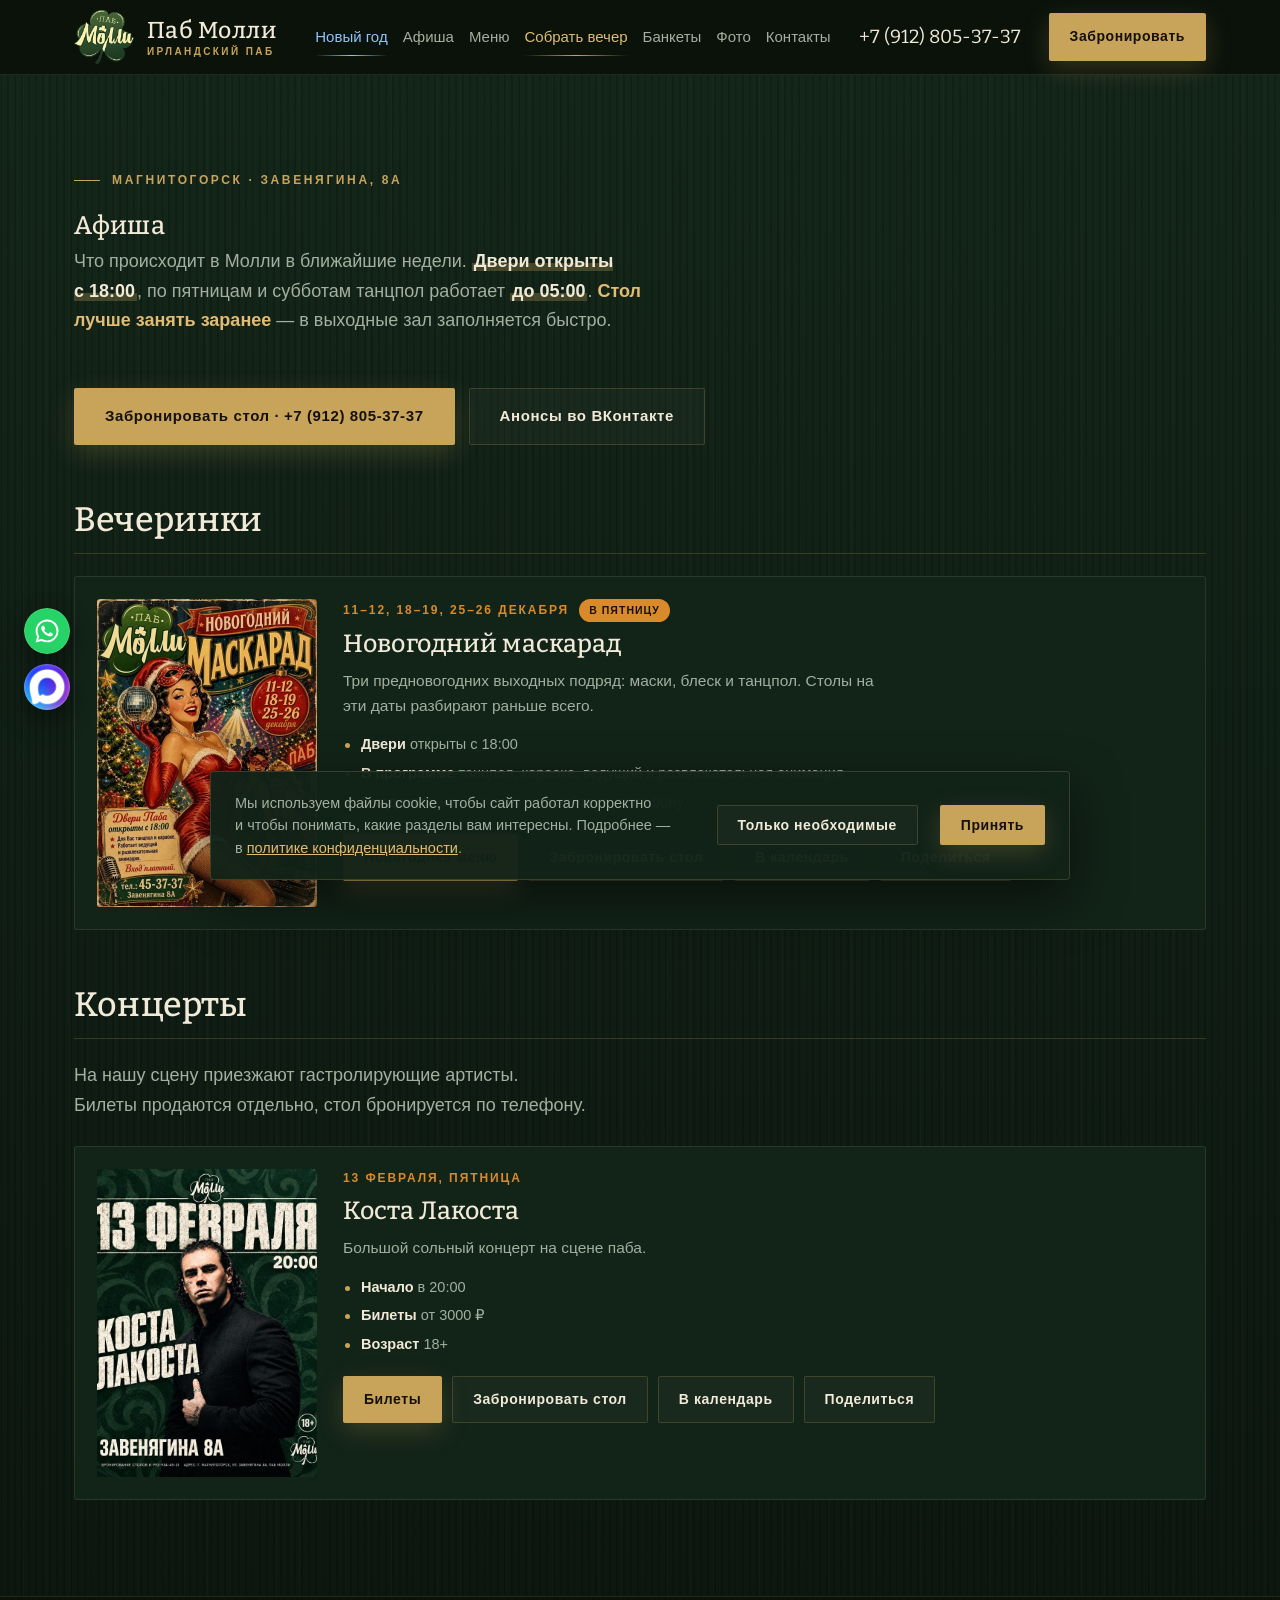
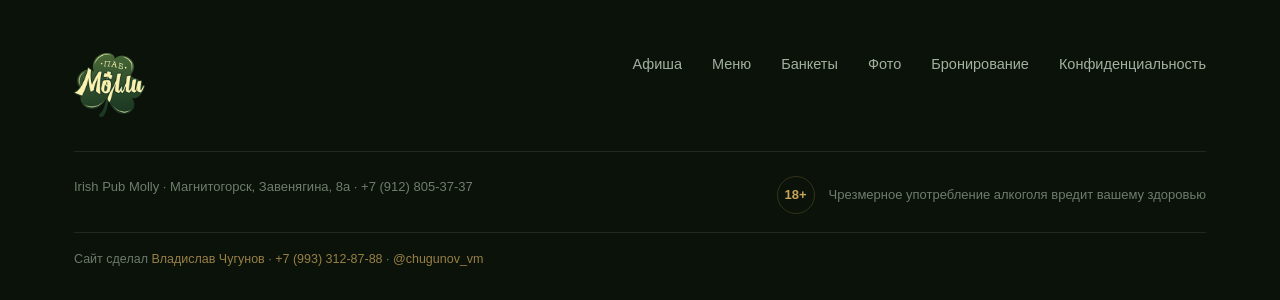
==== afisha.html @ 14c51157 "Афиша вечеринок до конца года Вадя прислал шесть афиш. Поставлены на страницу афиши и в блок на глав" ====
<!DOCTYPE html>
<html lang="ru">
<head>
<meta charset="UTF-8">
<meta name="viewport" content="width=device-width, initial-scale=1.0">
<title>Афиша — Irish Pub Molly, Магнитогорск</title>
<meta name="description" content="Афиша вечеринок и концертов в ирландском пабе «Молли» в Магнитогорске: живая музыка, караоке, танцпол до 05:00. Завенягина, 8а. Бронь: +7 (912) 805-37-37.">
<link rel="canonical" href="https://pub-molly.ru/afisha.html">
<meta name="theme-color" content="#0d1a12">
<link rel="icon" type="image/png" href="images/favicon.png">
<link rel="apple-touch-icon" href="images/icon-192.png">
<link rel="manifest" href="manifest.json">
<meta name="apple-mobile-web-app-capable" content="yes">
<meta name="apple-mobile-web-app-status-bar-style" content="black-translucent">
<meta name="apple-mobile-web-app-title" content="Паб Молли">
<meta property="og:type" content="website">
<meta property="og:site_name" content="Irish Pub Molly">
<meta property="og:title" content="Афиша паба «Молли» — вечеринки и концерты">
<meta property="og:description" content="Что будет в ближайшие выходные: живая музыка, караоке, танцпол до 05:00. Магнитогорск, Завенягина, 8а.">
<meta property="og:image" content="https://pub-molly.ru/images/og-image.jpg">
<script>document.documentElement.className+=' js';</script>
<link rel="stylesheet" href="style.css">
</head>
<body>

<header class="hdr">
  <div class="wrap">
    <a href="index.html" class="logo">
      <img src="images/logo.png" alt="Паб Молли — ирландский паб в Магнитогорске" width="600" height="541">
      <span class="logo-txt"><b>Паб Молли</b><span>Ирландский паб</span></span>
    </a>
    <nav class="nav" id="nav">
      <a href="novyi-god.html" class="nav-ng">Новый год</a>
      <a href="afisha.html">Афиша</a>
      <a href="index.html#menu">Меню</a>
      <a href="vecher.html" class="nav-hit">Собрать вечер</a>
      <a href="index.html#banquet">Банкеты</a>
      <a href="foto.html">Фото</a>
      <a href="index.html#contacts">Контакты</a>
    </nav>
    <a href="tel:+79128053737" class="hdr-phone">+7 (912) 805-37-37</a>
    <a href="index.html#book" class="btn btn-gold btn-sm"><span class="lbl-wide">Забронировать</span><span class="lbl-tight">Бронь</span></a>
    <button class="burger" id="burger" aria-label="Меню" aria-expanded="false"><i></i><i></i><i></i></button>
  </div>
</header>

<section class="sec wood">
  <div class="wrap">
    <div class="sec-head rv">
      <div class="eyebrow">Магнитогорск · Завенягина, 8а</div>
      <h1 data-type>Афиша</h1>
      <p class="lead">Что происходит в Молли в ближайшие недели. <span class="mark">Двери открыты с 18:00</span>, по пятницам и субботам танцпол работает <span class="mark">до 05:00</span>. <span class="mark-amber">Стол лучше занять заранее</span> — в выходные зал заполняется быстро.</p>
    </div>

    <div class="bill-foot rv" style="margin:0 0 46px">
      <a href="tel:+79128053737" class="btn btn-gold">Забронировать стол · +7 (912) 805-37-37</a>
      <a href="https://vk.com/molly174" target="_blank" rel="noopener" class="btn btn-ghost">Анонсы во ВКонтакте</a>
    </div>

    <!-- ================= ВЕЧЕРИНКИ ================= -->
    <h2 class="bill-title rv">Вечеринки</h2>
    <div class="bill-list" id="parties">
      <article class="bill-item" data-from="2026-11-06" data-until="2026-11-07">
        <a class="bill-pic" href="images/afisha-1.webp" target="_blank" rel="noopener">
          <img src="images/afisha-1.webp" loading="lazy" width="880" height="1232" alt="Афиша: Это по-русски! в пабе Молли, 6–7 ноября">
        </a>
        <div class="bill-body">
          <span class="bill-date"><b>6–7 ноября</b><span class="bill-soon" hidden></span></span>
          <h3>Это по-русски!</h3>
          <p class="bill-desc">Самовар, гармонь и песни, которые подхватывает весь зал. Вечер, после которого хочется обняться с соседним столом.</p>
          <ul class="bill-facts">
            <li><b>Двери</b> открыты с 18:00</li>
            <li><b>В программе</b> танцпол, караоке, ведущий и развлекательная анимация</li>
            <li><b>Вход</b> платный — сумму уточняйте по телефону</li>
          </ul>
          <a href="tel:+79128053737" class="btn btn-gold btn-sm">Забронировать стол</a>
        </div>
      </article>

      <article class="bill-item" data-from="2026-11-13" data-until="2026-11-14">
        <a class="bill-pic" href="images/afisha-2.webp" target="_blank" rel="noopener">
          <img src="images/afisha-2.webp" loading="lazy" width="880" height="1232" alt="Афиша: День милиции в пабе Молли, 13–14 ноября">
        </a>
        <div class="bill-body">
          <span class="bill-date"><b>13–14 ноября</b><span class="bill-soon" hidden></span></span>
          <h3>День милиции</h3>
          <p class="bill-desc">Профессиональный праздник отмечаем как положено: «Младший лейтенант» хором, танцпол до закрытия и форма приветствуется.</p>
          <ul class="bill-facts">
            <li><b>Двери</b> открыты с 18:00</li>
            <li><b>В программе</b> танцпол, караоке, ведущий и развлекательная анимация</li>
            <li><b>Вход</b> платный — сумму уточняйте по телефону</li>
          </ul>
          <a href="tel:+79128053737" class="btn btn-gold btn-sm">Забронировать стол</a>
        </div>
      </article>

      <article class="bill-item" data-from="2026-11-20" data-until="2026-11-21">
        <a class="bill-pic" href="images/afisha-3.webp" target="_blank" rel="noopener">
          <img src="images/afisha-3.webp" loading="lazy" width="880" height="1232" alt="Афиша: Ретро дискотека в пабе Молли, 20–21 ноября">
        </a>
        <div class="bill-body">
          <span class="bill-date"><b>20–21 ноября</b><span class="bill-soon" hidden></span></span>
          <h3>Ретро дискотека</h3>
          <p class="bill-desc">Девяностые возвращаются на два вечера: кассеты, тамагочи, лосины и те самые хиты, под которые не сидится.</p>
          <ul class="bill-facts">
            <li><b>Двери</b> открыты с 18:00</li>
            <li><b>В программе</b> хиты 90-х, танцпол, караоке, ведущий</li>
            <li><b>Вход</b> платный — сумму уточняйте по телефону</li>
          </ul>
          <a href="tel:+79128053737" class="btn btn-gold btn-sm">Забронировать стол</a>
        </div>
      </article>

      <article class="bill-item" data-from="2026-11-27" data-until="2026-11-27">
        <a class="bill-pic" href="images/afisha-4.webp" target="_blank" rel="noopener">
          <img src="images/afisha-4.webp" loading="lazy" width="880" height="1232" alt="Афиша: Пати в леопарде в пабе Молли, 27 ноября, пятница">
        </a>
        <div class="bill-body">
          <span class="bill-date"><b>27 ноября, пятница</b><span class="bill-soon" hidden></span></span>
          <h3>Пати в леопарде</h3>
          <p class="bill-desc">Живая музыка от группы «Рэдхэдбэнд» и дресс-код, который никто не отменял: чем больше леопарда, тем лучше.</p>
          <ul class="bill-facts">
            <li><b>Двери</b> открыты с 18:00</li>
            <li><b>На сцене</b> группа «Рэдхэдбэнд»</li>
            <li><b>В программе</b> живая музыка, танцпол, караоке</li>
            <li><b>Вход</b> платный — сумму уточняйте по телефону</li>
          </ul>
          <a href="tel:+79128053737" class="btn btn-gold btn-sm">Забронировать стол</a>
        </div>
      </article>

      <article class="bill-item" data-from="2026-12-04" data-until="2026-12-05">
        <a class="bill-pic" href="images/afisha-5.webp" target="_blank" rel="noopener">
          <img src="images/afisha-5.webp" loading="lazy" width="880" height="1232" alt="Афиша: День рождения Деда Мороза в пабе Молли, 4–5 декабря">
        </a>
        <div class="bill-body">
          <span class="bill-date"><b>4–5 декабря</b><span class="bill-soon" hidden></span></span>
          <h3>День рождения Деда Мороза</h3>
          <p class="bill-desc">Главный зимний именинник приходит с подарками и диско. Начинаем готовиться к Новому году заранее.</p>
          <ul class="bill-facts">
            <li><b>Двери</b> открыты с 18:00</li>
            <li><b>В программе</b> танцпол, караоке, ведущий и развлекательная анимация</li>
            <li><b>Вход</b> платный — сумму уточняйте по телефону</li>
          </ul>
          <a href="tel:+79128053737" class="btn btn-gold btn-sm">Забронировать стол</a>
        </div>
      </article>

      <article class="bill-item" data-from="2026-12-11" data-until="2026-12-26">
        <a class="bill-pic" href="images/afisha-6.webp" target="_blank" rel="noopener">
          <img src="images/afisha-6.webp" loading="lazy" width="880" height="1232" alt="Афиша: Новогодний маскарад в пабе Молли, 11–12, 18–19, 25–26 декабря">
        </a>
        <div class="bill-body">
          <span class="bill-date"><b>11–12, 18–19, 25–26 декабря</b><span class="bill-soon" hidden></span></span>
          <h3>Новогодний маскарад</h3>
          <p class="bill-desc">Три предновогодних выходных подряд: маски, блеск и танцпол. Столы на эти даты разбирают раньше всего.</p>
          <ul class="bill-facts">
            <li><b>Двери</b> открыты с 18:00</li>
            <li><b>В программе</b> танцпол, караоке, ведущий и развлекательная анимация</li>
            <li><b>Вход</b> платный — сумму уточняйте по телефону</li>
          </ul>
          <div class="bill-cta">
            <a href="novyi-god.html" class="btn btn-gold btn-sm">Новогоднее меню</a>
            <a href="tel:+79128053737" class="btn btn-ghost btn-sm">Забронировать стол</a>
          </div>
        </div>
      </article>
    </div>
    <p id="partiesEmpty" class="lead" hidden>Программа на ближайшие даты готовится — следите за анонсами.</p>

    <!-- ================= КОНЦЕРТЫ ================= -->
    <h2 class="bill-title rv">Концерты</h2>
    <p class="lead rv" style="margin-bottom:26px">На нашу сцену приезжают гастролирующие артисты. Билеты продаются отдельно, стол бронируется по телефону.</p>

    <div class="bill-list" id="concerts">








      <article class="bill-item" data-from="2026-11-09" data-until="2026-11-09">
        <a class="bill-pic" href="images/gig-4.jpg" target="_blank" rel="noopener">
          <img src="images/gig-4.jpg" loading="lazy" width="640" height="853" alt="Афиша концерта: «Папин Олимпос» в пабе Молли, 9 ноября">
        </a>
        <div class="bill-body">
          <span class="bill-date"><b>9 ноября, понедельник</b><span class="bill-soon" hidden></span></span>
          <h3>Папин Олимпос</h3>
          <p class="bill-desc">Концерт в рамках тура. Билеты — на Яндекс Афише, на площадке 16+.</p>
          <ul class="bill-facts">
            <li><b>Начало</b> в 19:00</li>
            <li><b>Билеты</b> на Яндекс Афише</li>
            <li><b>Возраст</b> 16+</li>
          </ul>
          <div class="bill-cta">
            <a class="btn btn-ghost btn-sm" href="https://afisha.yandex.ru/magnitogorsk/concert/papin-olimpos-tour" target="_blank" rel="noopener">Билеты</a>
          </div>
        </div>
      </article>

      <article class="bill-item" data-from="2026-11-14" data-until="2026-11-14">
        <a class="bill-pic" href="images/gig-5.jpg" target="_blank" rel="noopener">
          <img src="images/gig-5.jpg" loading="lazy" width="640" height="857" alt="Афиша концерта: «Мураками» в пабе Молли, 14 ноября">
        </a>
        <div class="bill-body">
          <span class="bill-date"><b>14 ноября, суббота</b><span class="bill-soon" hidden></span></span>
          <h3>Мураками</h3>
          <p class="bill-desc">Программа «Невеста хочет… в Москву» — новый альбом и лучшие песни группы.</p>
          <ul class="bill-facts">
            <li><b>Начало</b> в 19:00</li>
            <li><b>Билеты</b> от 1800 ₽</li>
            <li><b>Возраст</b> 18+</li>
          </ul>
          <div class="bill-cta">
            <a href="https://afisha.yandex.ru/magnitogorsk/concert/murakami-nevesta-khochet-12" target="_blank" rel="noopener" class="btn btn-gold btn-sm">Билеты</a>
            <a href="tel:+79128053737" class="btn btn-ghost btn-sm">Забронировать стол</a>
          </div>
        </div>
      </article>

      <article class="bill-item" data-from="2027-02-13" data-until="2027-02-13">
        <a class="bill-pic" href="images/gig-6.jpg" target="_blank" rel="noopener">
          <img src="images/gig-6.jpg" loading="lazy" width="640" height="826" alt="Афиша концерта: Коста Лакоста в пабе Молли, 13 февраля">
        </a>
        <div class="bill-body">
          <span class="bill-date"><b>13 февраля, пятница</b><span class="bill-soon" hidden></span></span>
          <h3>Коста Лакоста</h3>
          <p class="bill-desc">Большой сольный концерт на сцене паба.</p>
          <ul class="bill-facts">
            <li><b>Начало</b> в 20:00</li>
            <li><b>Билеты</b> от 3000 ₽</li>
            <li><b>Возраст</b> 18+</li>
          </ul>
          <div class="bill-cta">
            <a href="https://afisha.yandex.ru/magnitogorsk/concert/kosta-lakosta-tour" target="_blank" rel="noopener" class="btn btn-gold btn-sm">Билеты</a>
            <a href="tel:+79128053737" class="btn btn-ghost btn-sm">Забронировать стол</a>
          </div>
        </div>
      </article>

    </div>
    <p id="concertsEmpty" class="lead" hidden>Ближайшие концерты объявим — следите за анонсами.</p>


  </div>
</section>

<footer class="ftr">
  <div class="wrap">
    <div class="ftr-top">
      <a href="index.html" class="logo">
        <img src="images/logo.png" alt="Паб Молли" width="600" height="541">
      </a>
      <nav class="ftr-nav">
        <a href="afisha.html">Афиша</a>
        <a href="index.html#menu">Меню</a>
        <a href="index.html#banquet">Банкеты</a>
        <a href="foto.html">Фото</a>
        <a href="index.html#book">Бронирование</a>
        <a href="politika.html">Конфиденциальность</a>
      </nav>
    </div>
    <div class="ftr-bot">
      <div>Irish Pub Molly · Магнитогорск, Завенягина, 8а · <a href="tel:+79128053737">+7 (912) 805-37-37</a></div>
      <div style="display:flex;align-items:center;gap:14px">
        <span class="age">18+</span>
        <span>Чрезмерное употребление алкоголя вредит вашему здоровью</span>
      </div>
    </div>

      <div class="ftr-author">
        Сайт сделал <a href="https://vk.ru/chugunov_vm" target="_blank" rel="noopener">Владислав Чугунов</a> ·
        <a href="tel:+79933128788">+7 (993) 312-87-88</a> ·
        <a href="https://t.me/chugunov_vm" target="_blank" rel="noopener">@chugunov_vm</a>
      </div>
  </div>
</footer>

<!-- быстрая связь: кружки мессенджеров -->
<div class="mess" aria-label="Написать в мессенджер">
  <a class="mess-a mess-wa" href="https://wa.me/79512375768" target="_blank" rel="noopener"
     aria-label="Написать в WhatsApp" title="Написать в WhatsApp">
    <svg viewBox="0 0 48 48" width="46" height="46" aria-hidden="true" focusable="false">
      <circle cx="24" cy="24" r="24" fill="#25d366"/>
      <path fill="#fff" transform="translate(12 12)"
            d="M17.472 14.382c-.297-.149-1.758-.867-2.03-.967-.273-.099-.471-.148-.67.15-.197.297-.767.966-.94 1.164-.173.199-.347.223-.644.075-.297-.15-1.255-.463-2.39-1.475-.883-.788-1.48-1.761-1.653-2.059-.173-.297-.018-.458.13-.606.134-.133.298-.347.446-.52.149-.174.198-.298.298-.497.099-.198.05-.371-.025-.52-.075-.149-.669-1.612-.916-2.207-.242-.579-.487-.5-.669-.51a12.8 12.8 0 0 0-.57-.01c-.198 0-.52.074-.792.372-.272.297-1.04 1.016-1.04 2.479 0 1.462 1.065 2.875 1.213 3.074.149.198 2.096 3.2 5.077 4.487.709.306 1.262.489 1.694.625.712.227 1.36.195 1.871.118.571-.085 1.758-.719 2.006-1.413.248-.694.248-1.289.173-1.413-.074-.124-.272-.198-.57-.347m-5.421 7.403h-.004a9.87 9.87 0 0 1-5.031-1.378l-.361-.214-3.741.982.998-3.648-.235-.374a9.86 9.86 0 0 1-1.51-5.26c.001-5.45 4.436-9.884 9.888-9.884 2.64 0 5.122 1.03 6.988 2.898a9.825 9.825 0 0 1 2.893 6.994c-.003 5.45-4.437 9.884-9.885 9.884m8.413-18.297A11.815 11.815 0 0 0 12.05 0C5.495 0 .16 5.335.157 11.892c0 2.096.547 4.142 1.588 5.945L.057 24l6.305-1.654a11.882 11.882 0 0 0 5.683 1.448h.005c6.554 0 11.89-5.335 11.893-11.893a11.821 11.821 0 0 0-3.48-8.413"/>
    </svg>
  </a>
  <a class="mess-a mess-max" href="https://max.ru/u/f9LHodD0cOLgR62AVIn61KujoXjF2AZY_bRdFugIIzn5IYOP0ItpA5j-_cw" target="_blank" rel="noopener"
     aria-label="Написать в MAX" title="Написать в MAX">
    <img src="images/max.png" alt="" width="46" height="46">
  </a>
</div>


<script>
(function(){
  /* мобильное меню */
  var burger=document.getElementById('burger'), nav=document.getElementById('nav');
  burger.addEventListener('click',function(){
    var open=nav.classList.toggle('on');
    burger.classList.toggle('on',open);
    burger.setAttribute('aria-expanded',open?'true':'false');
  });

  /* появление блоков */
  var items=document.querySelectorAll('.rv');
  function showAll(){for(var i=0;i<items.length;i++){items[i].classList.add('in')}}
  if('IntersectionObserver' in window){
    var io=new IntersectionObserver(function(es){
      es.forEach(function(e){if(e.isIntersecting){e.target.classList.add('in');io.unobserve(e.target)}});
    },{threshold:.08,rootMargin:'0px 0px -40px 0px'});
    [].forEach.call(items,function(el){io.observe(el)});
    setTimeout(function(){if(!document.querySelector('.rv.in'))showAll()},2200);
  }else{showAll()}

  /* прошедшее убираем, ближайшее подписываем «сегодня» и «завтра» */
    /* Дату считаем по Магнитогорску (UTC+5), а не по часам гостя: иначе
     у человека из другого пояса событие пропадало бы из афиши на день
     раньше или висело лишний день. */
  function времяПаба(){ var d=new Date(); return new Date(d.getTime()+(d.getTimezoneOffset()+300)*60000); }
  var today=времяПаба(); today.setHours(0,0,0,0);
  var DAYS=['в воскресенье','в понедельник','во вторник','в среду','в четверг','в пятницу','в субботу'];

  function parse(d){var p=d.split('-');return new Date(+p[0],+p[1]-1,+p[2])}

  function clean(listId, emptyId){
    var box=document.getElementById(listId);
    if(!box)return;
    var left=0;
    [].forEach.call(box.querySelectorAll('.bill-item'),function(el){
      var until=el.getAttribute('data-until');
      if(until && parse(until)<today){ el.remove(); return; }
      left++;
      var from=el.getAttribute('data-from')||until;
      if(!from)return;
      var days=Math.round((parse(from)-today)/86400000);
      var mark=el.querySelector('.bill-soon');
      if(!mark)return;
      if(days<=0)      mark.textContent='сегодня';
      else if(days===1)mark.textContent='завтра';
      else if(days<7)  mark.textContent=DAYS[parse(from).getDay()];
      else return;
      mark.hidden=false;
    });
    if(!left){
      box.hidden=true;
      var msg=document.getElementById(emptyId);
      if(msg)msg.hidden=false;
    }
  }
  clean('parties','partiesEmpty');
  clean('concerts','concertsEmpty');
})();
</script>
<script src="event-extras.js" defer></script>
<script src="anons.js" defer></script>
<script src="cookie.js" defer></script>
<script src="type.js" defer></script>
<script src="install.js" defer></script>
</body>
</html>
---- style.css ----
/* ================= ШРИФТ =================
   Bitter — брусковая антиква с кириллицей, лицензия SIL OFL (fonts/OFL.txt).
   Лежит рядом с сайтом: без обращений к сторонним серверам,
   значит не зависит ни от блокировок, ни от чужого аптайма. */
@font-face{
  font-family:'Bitter';
  font-style:normal;
  font-weight:100 900;
  font-display:swap;
  src:url('fonts/bitter-cyrillic.woff2') format('woff2');
  unicode-range:U+0301, U+0400-045F, U+0490-0491, U+04B0-04B1, U+2116;
}
@font-face{
  font-family:'Bitter';
  font-style:normal;
  font-weight:100 900;
  font-display:swap;
  src:url('fonts/bitter-latin.woff2') format('woff2');
  unicode-range:U+0000-00FF, U+0131, U+0152-0153, U+02BB-02BC, U+02C6, U+02DA, U+02DC, U+0304, U+0308, U+0329, U+2000-206F, U+20AC, U+2122, U+2191, U+2193, U+2212, U+2215, U+FEFF, U+FFFD;
}

:root{
  --ink:#0a1209;
  --bg:#0d1a12;
  --bg-2:#122318;
  --panel:#16281c;
  --line:rgba(200,164,90,.22);
  --line-soft:rgba(242,234,216,.10);
  --cream:#f2ead8;
  --muted:#a3b09f;
  --brass:#c8a45a;
  --brass-bright:#e0bc74;
  --amber:#d98b2b;
  --shadow:0 18px 50px rgba(0,0,0,.45);
  --serif:'Bitter',Georgia,"Times New Roman",serif;
  --sans:-apple-system,BlinkMacSystemFont,"Segoe UI",Arial,sans-serif;
  --wrap:1180px;
}
*{box-sizing:border-box;margin:0;padding:0}
html{scroll-behavior:smooth;scroll-padding-top:96px}
body{
  background:var(--bg);color:var(--cream);font-family:var(--sans);
  font-size:17px;line-height:1.65;-webkit-font-smoothing:antialiased;overflow-x:hidden;
}
img{max-width:100%;display:block}
a{color:inherit;text-decoration:none}
.wrap{width:100%;max-width:var(--wrap);margin:0 auto;padding:0 24px}

/* ---------- типографика ---------- */
h1,h2,h3,.serif{font-family:var(--serif);font-weight:500;letter-spacing:.005em}
h2{font-size:clamp(30px,4.4vw,50px);line-height:1.12}
h3{font-size:22px;line-height:1.25}
.eyebrow{
  font-family:var(--sans);font-size:12px;letter-spacing:.22em;text-transform:uppercase;
  color:var(--brass);font-weight:600;margin-bottom:14px;display:flex;align-items:center;gap:12px;
}
.eyebrow::before{content:"";width:26px;height:1px;background:var(--brass);flex:none}
.lead{color:var(--muted);font-size:18px;max-width:62ch}
.sec{padding:96px 0;position:relative}
.sec-head{margin-bottom:52px;max-width:760px}
.sec-head h2{margin-bottom:18px}

/* ---------- фактура дерева ---------- */
.wood{
  background-color:#0f1c13;
  background-image:
    repeating-linear-gradient(90deg,rgba(0,0,0,.16) 0 2px,transparent 2px 7px),
    repeating-linear-gradient(90deg,rgba(200,164,90,.030) 0 1px,transparent 1px 23px),
    linear-gradient(180deg,#14261a,#0c1710);
}

/* ---------- шапка ---------- */
.hdr{
  position:sticky;top:0;z-index:70;background:rgba(10,18,9,.82);
  backdrop-filter:blur(14px);-webkit-backdrop-filter:blur(14px);
  border-bottom:1px solid var(--line-soft);transition:background .3s;
}
.hdr .wrap{display:flex;align-items:center;gap:28px;height:74px}
.logo{display:flex;align-items:center;gap:13px;flex:none}
.logo img{height:54px;width:auto;display:block}
.ftr .logo img{height:64px}
/* подпись рядом с эмблемой — только на широких экранах:
   на телефоне её вытесняют кнопка брони и бургер */
.logo-txt{display:block;line-height:1.15}
.logo-txt b{
  display:block;font-family:var(--serif);font-weight:500;font-size:23px;
  color:var(--cream);letter-spacing:.02em;
}
.logo-txt span{
  display:block;font-size:10px;letter-spacing:.24em;text-transform:uppercase;
  color:var(--brass);font-weight:600;margin-top:3px;
}
.nav{display:flex;gap:20px;margin-left:auto;font-size:15px}
.nav a{color:var(--muted);position:relative;padding:4px 0;transition:color .2s}
.nav a::after{content:"";position:absolute;left:0;right:100%;bottom:0;height:1px;background:var(--brass);transition:right .25s}
.nav a:hover{color:var(--cream)}
.nav a:hover::after{right:0}
.hdr-phone{font-family:var(--serif);font-size:19px;white-space:nowrap;transition:color .2s}
.hdr-phone:hover{color:var(--brass-bright)}
.burger{display:none;flex:none;margin-left:auto;width:44px;height:44px;background:none;border:1px solid var(--line);border-radius:10px;cursor:pointer;position:relative}
.burger i{position:absolute;left:12px;right:12px;height:1.5px;background:var(--cream);transition:.28s}
.burger i:nth-child(1){top:15px}
.burger i:nth-child(2){top:21px}
.burger i:nth-child(3){top:27px}
.burger.on i:nth-child(1){transform:translateY(6px) rotate(45deg)}
.burger.on i:nth-child(2){opacity:0}
.burger.on i:nth-child(3){transform:translateY(-6px) rotate(-45deg)}

/* ---------- кнопки ---------- */
.btn{
  display:inline-flex;align-items:center;justify-content:center;gap:9px;
  padding:15px 30px;border-radius:2px;font-size:15px;font-weight:600;
  letter-spacing:.04em;cursor:pointer;border:1px solid transparent;
  transition:transform .18s,box-shadow .25s,background .25s,color .25s;white-space:nowrap;
}
.btn-gold{background:var(--brass);color:#14100a;box-shadow:0 8px 26px rgba(200,164,90,.22)}
.btn-gold:hover{background:var(--brass-bright);transform:translateY(-2px);box-shadow:0 14px 34px rgba(200,164,90,.34)}
.btn-ghost{border-color:var(--line);color:var(--cream);background:rgba(242,234,216,.03)}
.btn-ghost:hover{border-color:var(--brass);color:var(--brass-bright);transform:translateY(-2px)}
.btn-sm{padding:11px 20px;font-size:14px}

/* ---------- герой ---------- */
/* 74px — высота липкой шапки; полосы заведений над ней больше нет */
.hero{position:relative;min-height:calc(100vh - 74px);display:flex;align-items:center;overflow:hidden;padding:80px 0}
.hero-bg{
  position:absolute;inset:0;z-index:0;
  background:#0c1710 url("images/albums/interer/01.webp") center/cover no-repeat;
}
/* затемнение: фото живое и пёстрое, без него текст не читается */
.hero-bg::before{
  content:"";position:absolute;inset:0;
  background:
    linear-gradient(100deg,rgba(6,12,7,.94) 0%,rgba(6,12,7,.82) 38%,rgba(6,12,7,.42) 68%,rgba(6,12,7,.55) 100%);
}
.hero-bg::after{
  content:"";position:absolute;inset:0;
  background:radial-gradient(130% 95% at 45% 45%,transparent 25%,rgba(4,8,4,.8) 100%);
}
.hero .wrap{position:relative;z-index:2}
.hero-in{max-width:800px}
.hero h1{font-size:clamp(42px,7.6vw,86px);line-height:1.03;margin:18px 0 22px}
.hero h1 em{font-style:italic;color:var(--brass-bright)}
.hero p{font-size:clamp(17px,2vw,21px);color:var(--muted);max-width:56ch;margin-bottom:34px}
.hero-cta{display:flex;gap:14px;flex-wrap:wrap;margin-bottom:52px}
.chips{display:flex;gap:10px;flex-wrap:wrap}
.chip{
  border:1px solid var(--line);border-radius:999px;padding:8px 17px;font-size:13.5px;
  color:var(--cream);background:rgba(10,18,9,.4);display:flex;align-items:center;gap:8px;
}
.chip::before{content:"";width:5px;height:5px;border-radius:50%;background:var(--brass);flex:none}
.scroll-hint{
  position:absolute;left:50%;bottom:26px;transform:translateX(-50%);z-index:2;
  font-size:11px;letter-spacing:.24em;text-transform:uppercase;color:#6f7d6c;
  display:flex;flex-direction:column;align-items:center;gap:9px;
}
.scroll-hint span{width:1px;height:36px;background:linear-gradient(var(--brass),transparent);animation:drop 2.1s infinite}
@keyframes drop{0%{opacity:0;transform:scaleY(.2)}45%{opacity:1}100%{opacity:0;transform:scaleY(1)}}

/* ---------- программа ---------- */
.prog{display:grid;grid-template-columns:repeat(3,1fr);gap:22px}
.card{
  background:var(--panel);border:1px solid var(--line-soft);border-radius:3px;padding:34px 30px;
  position:relative;overflow:hidden;transition:transform .3s,border-color .3s;
}
.card::before{content:"";position:absolute;left:0;top:0;bottom:0;width:2px;background:var(--brass);transform:scaleY(0);transform-origin:top;transition:transform .35s}
.card:hover{transform:translateY(-5px);border-color:var(--line)}
.card:hover::before{transform:scaleY(1)}
.card .when{font-size:11.5px;letter-spacing:.18em;text-transform:uppercase;color:var(--amber);font-weight:700;margin-bottom:13px}
.card h3{margin-bottom:12px}
.card p{color:var(--muted);font-size:15.5px}

/* ---------- афиша ---------- */
.bill-head{margin:56px 0 26px}
.bill-head h3{margin-bottom:8px}
.bill-head p{color:var(--muted);font-size:15.5px;max-width:62ch}
.afisha{display:grid;grid-template-columns:repeat(4,1fr);gap:20px}
.ev{
  background:var(--bg-2);border:1px solid var(--line-soft);border-radius:3px;overflow:hidden;
  transition:transform .3s,border-color .3s;
}
.ev:hover{transform:translateY(-5px);border-color:var(--line)}
.ev-pic{aspect-ratio:1060/1484;overflow:hidden;background:#0e1a12}
.ev-pic img{width:100%;height:100%;object-fit:cover;display:block;transition:transform .5s}
.ev:hover .ev-pic img{transform:scale(1.03)}
.ev-txt{padding:16px 18px 20px}
.ev-date{
  display:block;font-size:11.5px;letter-spacing:.16em;text-transform:uppercase;
  color:var(--amber);font-weight:700;margin-bottom:8px;
}
.ev-txt h4{font-family:var(--serif);font-size:19px;font-weight:500;line-height:1.2;margin-bottom:6px}
.ev-txt p{font-size:14px;color:var(--muted)}
.bill-foot{
  margin-top:32px;display:flex;align-items:center;gap:14px;flex-wrap:wrap;
}
.bill-foot p{color:var(--muted);font-size:15.5px;margin-right:auto;max-width:52ch}
@media(max-width:1024px){.afisha{grid-template-columns:repeat(3,1fr)}}
@media(max-width:760px){
  .afisha{grid-template-columns:repeat(2,1fr);gap:14px}
  .ev-txt{padding:13px 14px 16px}
  .ev-txt h4{font-size:16.5px}
  .bill-foot .btn{width:100%}
}

/* ---------- о пабе ---------- */
.about{display:grid;grid-template-columns:1.05fr .95fr;gap:64px;align-items:center}
.about p+p{margin-top:17px}
.about p{color:var(--muted)}
.facts{display:grid;grid-template-columns:1fr 1fr;gap:1px;background:var(--line-soft);margin-top:36px;border:1px solid var(--line-soft)}
.fact{background:var(--bg-2);padding:24px 22px}
.fact b{display:block;font-family:var(--serif);font-size:34px;color:var(--brass-bright);line-height:1;margin-bottom:8px}
.fact span{font-size:13.5px;color:var(--muted)}

/* ---------- фотографии ---------- */
.shot{
  position:relative;border:1px solid var(--line-soft);border-radius:3px;overflow:hidden;
  background:linear-gradient(150deg,#1a2e20,#0e1a12);
}
.shot img{width:100%;height:100%;object-fit:cover;display:block;transition:transform .6s ease}
.shot-wide{aspect-ratio:3/2}
.shot-sq{aspect-ratio:1}
.gal .shot:hover img{transform:scale(1.04)}

/* ---------- слоты под фото ---------- */
.ph{
  position:relative;border:1px solid var(--line-soft);border-radius:3px;overflow:hidden;
  background:
    repeating-linear-gradient(45deg,rgba(200,164,90,.045) 0 12px,transparent 12px 24px),
    linear-gradient(150deg,#1a2e20,#0e1a12);
  display:flex;align-items:center;justify-content:center;
}
.ph::after{
  content:attr(data-label);position:absolute;bottom:14px;left:16px;
  font-size:11px;letter-spacing:.16em;text-transform:uppercase;color:rgba(163,176,159,.55);
}
.ph-tall{aspect-ratio:4/5}
.ph-wide{aspect-ratio:16/10}
.ph-sq{aspect-ratio:1}
.ph i{
  width:52px;height:52px;border:1px solid var(--line);border-radius:50%;
  display:flex;align-items:center;justify-content:center;color:var(--brass);font-style:normal;font-size:22px;
}

/* ---------- меню ---------- */
.menu-nav{display:flex;gap:8px;flex-wrap:wrap;margin-bottom:44px}
.menu-nav button{
  border:1px solid var(--line);background:rgba(200,164,90,.06);color:var(--cream);
  padding:9px 17px;border-radius:999px;font-size:14px;font-family:inherit;cursor:pointer;
  transition:background .22s,color .22s,border-color .22s;
}
.menu-nav button:hover{border-color:var(--brass);color:var(--brass-bright)}
.menu-nav button.on{background:var(--brass);border-color:var(--brass);color:#14100a;font-weight:600}
.mgroup{margin-bottom:44px}
.mgroup:last-of-type{margin-bottom:0}
.mgroup>h3{
  font-family:var(--sans);font-size:12.5px;letter-spacing:.22em;text-transform:uppercase;
  color:var(--brass);font-weight:700;margin-bottom:6px;padding-bottom:14px;border-bottom:1px solid var(--line);
}
.mlist{list-style:none;display:grid;grid-template-columns:1fr 1fr;gap:0 52px}
.mi{padding:15px 0;border-bottom:1px solid var(--line-soft)}
.mi-top{display:flex;align-items:baseline;gap:10px}
/* название сжимается и переносится, цена никогда не уезжает за поле */
.mi-name{font-family:var(--serif);font-size:18.5px;color:var(--cream);flex:0 1 auto;min-width:0}
.mi-dots{flex:1;border-bottom:1px dotted rgba(200,164,90,.4);transform:translateY(-5px);min-width:14px}
.mi-price{
  font-size:16px;color:var(--brass-bright);font-weight:600;white-space:nowrap;flex:none;
  font-variant-numeric:tabular-nums;
}
.mi-desc{font-size:14.5px;color:var(--muted);margin-top:6px;line-height:1.5;max-width:54ch}
.menu-foot{
  margin-top:34px;padding-top:20px;border-top:1px solid var(--line-soft);
  display:flex;align-items:center;gap:24px;flex-wrap:wrap;
}
.menu-foot p{font-size:14px;color:#7d8a7a;max-width:52ch}
.menu-foot .btn{margin-left:auto}
.age-gate{
  display:flex;align-items:center;gap:18px;margin:40px 0 34px;padding:20px 24px;
  border:1px solid var(--line);border-radius:3px;background:rgba(200,164,90,.05);
}
.age-gate p{font-size:14px;color:var(--muted);line-height:1.55;max-width:62ch}
.age-gate .age{width:44px;height:44px;font-size:14px}
@media(max-width:860px){
  .mlist{grid-template-columns:1fr;gap:0}
  .mi-name{font-size:17px}
}

.menu-grid{display:grid;grid-template-columns:repeat(3,1fr);gap:20px}
.mcard{
  background:var(--bg-2);border:1px solid var(--line-soft);border-radius:3px;padding:30px 28px;
  transition:border-color .3s,transform .3s;
}
.mcard:hover{border-color:var(--line);transform:translateY(-4px)}
.mcard .num{font-family:var(--serif);font-size:13px;color:var(--brass);letter-spacing:.2em;margin-bottom:16px}
.mcard h3{margin-bottom:10px;font-size:20px}
.mcard p{color:var(--muted);font-size:15px}
.menu-note{
  margin-top:34px;padding:26px 30px;background:var(--panel);border-left:2px solid var(--brass);
  display:flex;align-items:center;gap:26px;flex-wrap:wrap;border-radius:0 3px 3px 0;
}
.menu-note p{color:var(--muted);font-size:15.5px;max-width:56ch}
.menu-note .btn{margin-left:auto}

/* ---------- банкеты ---------- */
.banq{display:grid;grid-template-columns:.95fr 1.05fr;gap:60px;align-items:center}
.blist{list-style:none;margin-top:30px}
.blist li{padding:15px 0 15px 34px;border-bottom:1px solid var(--line-soft);position:relative;color:var(--muted);font-size:16px}
.blist li::before{
  content:"";position:absolute;left:4px;top:22px;width:10px;height:10px;
  border-left:1.5px solid var(--brass);border-bottom:1.5px solid var(--brass);transform:rotate(-45deg);
}
.blist li b{color:var(--cream);font-weight:600}

/* ---------- банкеты: цена и бонусы ---------- */
.banq-price{
  margin-top:30px;padding:24px 28px;border:1px solid var(--line);border-radius:3px;
  background:linear-gradient(140deg,rgba(200,164,90,.10),rgba(200,164,90,.03));
}
.banq-price>div{display:flex;align-items:baseline;gap:12px;flex-wrap:wrap}
.banq-price .from{font-size:12px;letter-spacing:.18em;text-transform:uppercase;color:var(--brass);font-weight:600}
.banq-price b{font-family:var(--serif);font-size:40px;color:var(--brass-bright);line-height:1}
.banq-price .per{color:var(--muted);font-size:15px}
.banq-price p{margin-top:10px;font-size:15px;color:var(--muted)}
.banq-price p b{font-family:var(--sans);font-size:15px;color:var(--cream);font-weight:600}
.banq-perks{margin-top:28px;padding:22px 26px;border-left:2px solid var(--brass);background:var(--panel);border-radius:0 3px 3px 0}
.banq-perks .ttl{display:block;font-size:11.5px;letter-spacing:.2em;text-transform:uppercase;color:var(--brass);font-weight:700;margin-bottom:14px}
.banq-perks ul{list-style:none;display:grid;gap:9px}
.banq-perks li{font-size:15px;color:var(--muted);padding-left:20px;position:relative}
.banq-perks li::before{content:"";position:absolute;left:0;top:9px;width:6px;height:6px;border-radius:50%;background:var(--brass)}
.banq-perks li b{color:var(--brass-bright);font-weight:600}

/* ---------- акции ---------- */
.promo{display:grid;grid-template-columns:repeat(2,1fr);gap:22px}
.pcard{
  background:linear-gradient(150deg,var(--panel),var(--bg-2));border:1px solid var(--line);
  border-radius:3px;padding:36px 32px;position:relative;overflow:hidden;
}
.pcard::after{
  content:"";position:absolute;right:-52px;top:-52px;width:150px;height:150px;border-radius:50%;
  background:radial-gradient(circle,rgba(217,139,43,.16),transparent 70%);
}
.pcard h3{margin-bottom:12px;color:var(--brass-bright)}
.pcard p{color:var(--muted);font-size:15.5px;position:relative;z-index:1}
.promo-note{margin-top:22px;font-size:13.5px;color:#7d8a7a}

/* ---------- фотоотчёты ---------- */
.gal{display:grid;grid-template-columns:repeat(4,1fr);gap:14px}
.gal>*:first-child{grid-column:span 2;grid-row:span 2;aspect-ratio:auto}

/* ---------- бронь ---------- */
.book{
  background:var(--panel);border:1px solid var(--line);border-radius:3px;
  padding:56px 48px;display:grid;grid-template-columns:1.1fr .9fr;gap:52px;align-items:center;
}
.book h2{margin-bottom:16px}
.book p{color:var(--muted);margin-bottom:28px}
.book-ways{display:flex;flex-direction:column;gap:14px}
.way{display:flex;align-items:center;gap:16px;padding:18px 22px;background:var(--bg);border:1px solid var(--line-soft);border-radius:3px;transition:border-color .25s,transform .25s}
.way:hover{border-color:var(--brass);transform:translateX(4px)}
.way .ic{width:42px;height:42px;border-radius:50%;border:1px solid var(--line);display:flex;align-items:center;justify-content:center;color:var(--brass);flex:none;font-size:19px}
.way b{display:block;font-size:16px;font-weight:600}
.way span{font-size:13.5px;color:var(--muted)}
/* Текстовой половине карточки разрешаем ужиматься: без min-width:0
   она держит ширину самого длинного слова («Онлайн-бронирование»)
   и распирает карточку шире экрана. Само слово при нехватке места
   переносится — лучше перенос, чем горизонтальная прокрутка. */
.way>span:not(.ic){min-width:0}
.way b,.way span{overflow-wrap:break-word}
.way b{white-space:normal}

/* ---------- контакты ---------- */
.cont{display:grid;grid-template-columns:.85fr 1.15fr;gap:52px;align-items:start}
.cinfo dl{display:grid;gap:26px}
.cinfo dt{font-size:11.5px;letter-spacing:.2em;text-transform:uppercase;color:var(--brass);margin-bottom:7px}
.cinfo dd{font-size:17px}
.cinfo dd a:hover{color:var(--brass-bright)}
.hours{font-size:15.5px;color:var(--muted)}
.hours div{display:flex;justify-content:space-between;gap:20px;padding:7px 0;border-bottom:1px solid var(--line-soft);max-width:320px}
.hours div b{color:var(--cream);font-weight:600}
.socials{display:flex;gap:12px;margin-top:8px}
.socials a{
  width:46px;height:46px;border:1px solid var(--line);border-radius:50%;
  display:flex;align-items:center;justify-content:center;color:var(--brass);
  transition:background .25s,color .25s,transform .25s;font-size:15px;font-weight:700;
}
.socials a:hover{background:var(--brass);color:#14100a;transform:translateY(-3px)}
.map{border:1px solid var(--line-soft);border-radius:3px;overflow:hidden;height:440px;filter:grayscale(.35) contrast(1.05)}
.map iframe{width:100%;height:100%;border:0;display:block}

/* ---------- подвал ---------- */
.ftr{background:var(--ink);border-top:1px solid var(--line-soft);padding:56px 0 30px;font-size:14.5px}
.ftr-top{display:flex;justify-content:space-between;gap:40px;flex-wrap:wrap;padding-bottom:34px;border-bottom:1px solid var(--line-soft)}
.ftr-nav{display:flex;gap:30px;flex-wrap:wrap;color:var(--muted)}
.ftr-nav a:hover{color:var(--brass-bright)}
.ftr-bot{display:flex;justify-content:space-between;gap:20px;flex-wrap:wrap;padding-top:24px;color:#6f7d6c;font-size:13px}
.age{border:1px solid var(--line);border-radius:50%;width:38px;height:38px;display:flex;align-items:center;justify-content:center;font-size:13px;font-weight:700;color:var(--brass);flex:none}

@media(max-width:760px){
  /* в маленьких квадратах галереи текста немного, но и места мало */
}

/* ---------- ассистент ---------- */
.asst{position:fixed;right:22px;bottom:22px;z-index:90;display:flex;flex-direction:column;align-items:flex-end;gap:12px;transition:transform .35s ease}
.asst-btn{
  width:62px;height:62px;border-radius:50%;border:1px solid var(--line);cursor:pointer;
  background:linear-gradient(150deg,#1c3222,#101d14);color:var(--brass-bright);
  box-shadow:0 12px 34px rgba(0,0,0,.5);font-size:24px;flex:none;
  display:flex;align-items:center;justify-content:center;transition:transform .25s,border-color .25s;
}
.asst-btn:hover{transform:scale(1.06);border-color:var(--brass)}
.asst-btn .dot{position:absolute;top:4px;right:4px;width:11px;height:11px;border-radius:50%;background:var(--amber);border:2px solid var(--bg)}
.asst-btn{position:relative}
.asst-btn.hide{display:none}

/* приветственное облачко */
.asst-teaser{
  max-width:300px;background:var(--cream);color:#1b2419;border-radius:14px;padding:16px 38px 16px 16px;
  box-shadow:0 16px 40px rgba(0,0,0,.45);display:none;gap:12px;position:relative;
  animation:pop .45s ease both;
}
.asst-teaser.on{display:flex}
@keyframes pop{from{opacity:0;transform:translateY(10px) scale(.96)}to{opacity:1;transform:none}}
.asst-teaser .ava{width:48px;height:48px;border-radius:50%;flex:none;background:linear-gradient(150deg,#1c3222,#101d14);color:var(--brass-bright);display:flex;align-items:center;justify-content:center;font-family:var(--serif);font-size:19px}
.asst-teaser b{display:block;font-size:15px;margin-bottom:3px;font-family:var(--serif);font-weight:500}
.asst-teaser p{font-size:13.5px;line-height:1.45;color:#3c4a38}
.asst-teaser .x{position:absolute;top:8px;right:10px;border:0;background:none;font-size:17px;color:#8b978a;cursor:pointer;line-height:1;padding:4px}
.asst-teaser .x:hover{color:#1b2419}

/* панель диалога */
.asst-panel{
  width:min(370px,calc(100vw - 32px));height:min(540px,calc(100vh - 120px));
  background:var(--bg-2);border:1px solid var(--line);border-radius:14px;overflow:hidden;
  box-shadow:0 24px 60px rgba(0,0,0,.6);display:none;flex-direction:column;
  animation:pop .3s ease both;
}
.asst-panel.on{display:flex}
.asst-head{display:flex;align-items:center;gap:12px;padding:16px 18px;background:var(--panel);border-bottom:1px solid var(--line-soft);flex:none}
.asst-head .ava{width:46px;height:46px;border-radius:50%;flex:none;border:1px solid var(--line);color:var(--brass-bright);display:flex;align-items:center;justify-content:center;font-family:var(--serif);font-size:18px}
.asst-head b{display:block;font-family:var(--serif);font-weight:500;font-size:17px}
.asst-head span{font-size:12px;color:var(--muted);display:flex;align-items:center;gap:6px}
.asst-head span::before{content:"";width:6px;height:6px;border-radius:50%;background:#5fbf6a}
.asst-head .x{margin-left:auto;background:none;border:0;color:var(--muted);font-size:20px;cursor:pointer;padding:6px;line-height:1}
.asst-head .x:hover{color:var(--cream)}
.asst-body{flex:1;overflow-y:auto;padding:18px;display:flex;flex-direction:column;gap:12px;scrollbar-width:thin}
.asst-body::-webkit-scrollbar{width:6px}
.asst-body::-webkit-scrollbar-thumb{background:rgba(200,164,90,.25);border-radius:3px}
.msg{max-width:86%;padding:12px 15px;border-radius:14px;font-size:14.5px;line-height:1.5;animation:pop .3s ease both}
.msg-bot{background:var(--panel);border:1px solid var(--line-soft);border-bottom-left-radius:4px;align-self:flex-start;color:var(--cream)}
.msg-user{background:var(--brass);color:#14100a;border-bottom-right-radius:4px;align-self:flex-end;font-weight:600}
.msg b{color:var(--brass-bright);font-weight:600}
.msg a{color:var(--brass-bright);text-decoration:underline}
.msg .rows{margin-top:8px;display:flex;flex-direction:column;gap:5px;font-size:13.5px;color:var(--muted)}
.msg .rows i{font-style:normal;color:var(--cream)}
.typing{display:flex;gap:4px;align-items:center;padding:14px 16px}
.typing i{width:6px;height:6px;border-radius:50%;background:var(--muted);animation:blink 1.2s infinite}
.typing i:nth-child(2){animation-delay:.2s}
.typing i:nth-child(3){animation-delay:.4s}
@keyframes blink{0%,60%,100%{opacity:.25}30%{opacity:1}}
.asst-foot{flex:none;padding:12px 14px;border-top:1px solid var(--line-soft);background:var(--panel)}
.asst-chips{display:flex;gap:7px;flex-wrap:wrap}
.asst-chips button{
  border:1px solid var(--line);background:rgba(200,164,90,.07);color:var(--cream);
  padding:8px 13px;border-radius:999px;font-size:13px;cursor:pointer;font-family:inherit;
  transition:background .2s,border-color .2s;
}
.asst-chips button:hover{background:var(--brass);color:#14100a;border-color:var(--brass)}
.asst-chips button.call{background:var(--brass);color:#14100a;font-weight:600}
@media(max-width:760px){
  .asst{right:14px;bottom:14px}
  .asst-btn{width:56px;height:56px;font-size:22px}
  .asst-panel{height:min(72vh,520px)}
  .asst-teaser{max-width:calc(100vw - 40px)}
}

/* ---------- появление при скролле ----------
   Прячем блоки только если JS жив: без него страница
   должна остаться читаемой, а не пустой. */

/* ---------- адаптив ---------- */
@media(max-width:960px){
  .prog,.menu-grid{grid-template-columns:1fr 1fr}
  /* minmax(0,1fr), а не просто 1fr: «1fr» разрешает колонке раздуться
     до самого длинного неразрывного куска внутри. На телефоне из-за
     этого карточки брони уезжали за край экрана. */
  .about,.banq,.book,.cont{grid-template-columns:minmax(0,1fr);gap:40px}
  .gal{grid-template-columns:repeat(2,1fr)}
  .gal>*:first-child{grid-column:span 2;grid-row:auto;aspect-ratio:16/10}
  .book{padding:40px 28px}
}
/* шапка ужимается ступенями: сначала уходит телефон,
   потом всё меню прячется в бургер */
@media(max-width:1240px){
  .hdr-phone{display:none}
  .nav{gap:20px}
  .hdr .wrap{gap:20px}
}
@media(max-width:900px){
  /* меню крепим к самой шапке, а не к фиксированной высоте:
     шапка липкая и при прокрутке поднимается наверх */
  .nav{
    position:absolute;top:100%;left:0;right:0;background:rgba(10,18,9,.98);backdrop-filter:blur(16px);
    flex-direction:column;gap:0;padding:12px 24px 26px;margin:0;
    border-bottom:1px solid var(--line-soft);display:none;
  }
  .nav.on{display:flex}
  .nav a{padding:15px 0;border-bottom:1px solid var(--line-soft);font-size:16.5px}
  .nav a::after{display:none}
  .hdr-phone{display:none}
  .burger{display:block}
  .hdr .wrap{gap:14px}
}
@media(max-width:760px){
  body{font-size:16px}
  .sec{padding:70px 0}
  /* в строку 375px не помещались логотип, кнопка и бургер —
     убираем подпись под названием и поджимаем кнопку */
  .logo img{height:44px}
  .ftr .logo img{height:56px}
  .logo-txt{display:none}
  .hdr .btn{padding:10px 15px;font-size:13.5px}
  .prog,.menu-grid,.promo{grid-template-columns:1fr}
  .facts{grid-template-columns:1fr}
  /* поджимаем герой, чтобы кнопка брони попадала
     на первый экран даже на коротких телефонах */
  .hero{min-height:auto;padding:44px 0 72px}
  .hero h1{margin:14px 0 18px}
  .hero p{margin-bottom:26px}
  .hero-cta{margin-bottom:36px}
  .scroll-hint{display:none}
  .bill{padding:32px 24px}
  .bill .btn,.menu-note .btn{margin-left:0;width:100%}
}
@media(prefers-reduced-motion:reduce){
  *{animation:none!important;transition:none!important}
  .rv{opacity:1;transform:none}
  html{scroll-behavior:auto}
}

/* ================= ФОТООТЧЁТЫ ================= */
.albums{display:grid;grid-template-columns:repeat(3,1fr);gap:22px}
.album{
  background:var(--bg-2);border:1px solid var(--line-soft);border-radius:3px;overflow:hidden;
  cursor:pointer;text-align:left;font:inherit;color:inherit;padding:0;
  transition:transform .3s,border-color .3s;
}
.album:hover{transform:translateY(-5px);border-color:var(--line)}
.album-pic{display:block;aspect-ratio:3/2;overflow:hidden;position:relative;background:#0e1a12}
.album-pic img{width:100%;height:100%;object-fit:cover;display:block;transition:transform .5s}
.album:hover .album-pic img{transform:scale(1.04)}
.album-count{
  position:absolute;right:12px;bottom:12px;background:rgba(10,18,9,.82);
  border:1px solid var(--line);border-radius:999px;padding:5px 13px;font-size:12.5px;color:var(--cream);
}
.album-txt{display:block;padding:18px 20px 22px}
.album-txt .when{font-size:11.5px;letter-spacing:.16em;text-transform:uppercase;color:var(--amber);font-weight:700;margin-bottom:8px}
.album-txt h3{font-size:20px;margin-bottom:6px}
.album-txt p{font-size:14.5px;color:var(--muted)}

/* сетка снимков внутри альбома */
.shots{display:grid;grid-template-columns:repeat(4,1fr);gap:12px;margin-top:34px}
.shots button{
  padding:0;border:1px solid var(--line-soft);border-radius:3px;overflow:hidden;
  background:#0e1a12;cursor:pointer;aspect-ratio:3/2;
}
.shots img{width:100%;height:100%;object-fit:cover;display:block;transition:transform .45s,opacity .25s}
.shots button:hover img{transform:scale(1.05)}
.shots button:focus-visible{outline:2px solid var(--brass);outline-offset:2px}

/* просмотр снимка */
.viewer{
  position:fixed;inset:0;z-index:120;background:rgba(4,8,4,.96);
  display:none;align-items:center;justify-content:center;padding:64px 20px;
}
.viewer.on{display:flex}
.viewer img{max-width:100%;max-height:100%;object-fit:contain;border-radius:3px}
.viewer .close,.viewer .prev,.viewer .next{
  position:absolute;background:rgba(20,32,22,.9);border:1px solid var(--line);
  color:var(--cream);cursor:pointer;border-radius:50%;width:52px;height:52px;
  font-size:22px;line-height:1;display:flex;align-items:center;justify-content:center;
  transition:background .2s,color .2s;
}
.viewer .close:hover,.viewer .prev:hover,.viewer .next:hover{background:var(--brass);color:#14100a}
.viewer .close{top:18px;right:18px}
.viewer .prev{left:18px;top:50%;transform:translateY(-50%)}
.viewer .next{right:18px;top:50%;transform:translateY(-50%)}
.viewer .count{
  position:absolute;bottom:20px;left:50%;transform:translateX(-50%);
  font-size:13.5px;color:var(--muted);font-variant-numeric:tabular-nums;
}
@media(max-width:960px){.albums{grid-template-columns:1fr 1fr}.shots{grid-template-columns:repeat(3,1fr)}}
@media(max-width:760px){
  .albums{grid-template-columns:1fr}
  .shots{grid-template-columns:1fr 1fr;gap:8px}
  .viewer{padding:74px 10px}
  .viewer .prev,.viewer .next{width:44px;height:44px}
  .viewer .prev{left:8px}
  .viewer .next{right:8px}
}

/* ---------- помощник: поле ввода, аватар, заявка ---------- */
.asst-teaser .ava,.asst-head .ava{overflow:hidden;padding:0;background:#16281c}
.asst-teaser .ava img,.asst-head .ava img{width:100%;height:100%;object-fit:cover;display:block}
.asst-head .ava{border:1px solid var(--line)}

.asst-ask{display:flex;gap:8px;margin-top:11px}
.asst-ask input{
  flex:1;min-width:0;background:var(--bg);border:1px solid var(--line-soft);border-radius:999px;
  padding:11px 16px;color:var(--cream);font-family:inherit;font-size:14.5px;
}
.asst-ask input::placeholder{color:#6f7d6c}
.asst-ask input:focus{outline:none;border-color:var(--brass)}
.asst-ask button{
  flex:none;width:42px;height:42px;border-radius:50%;border:1px solid var(--brass);
  background:var(--brass);color:#14100a;font-size:19px;cursor:pointer;line-height:1;
  transition:background .2s,transform .18s;
}
.asst-ask button:hover{background:var(--brass-bright);transform:scale(1.05)}

/* заявка на бронь */
.req{
  margin:10px 0;padding:12px 14px;background:var(--bg);border:1px solid var(--line-soft);
  border-left:2px solid var(--brass);border-radius:0 3px 3px 0;font-size:14px;line-height:1.55;color:var(--cream);
}
.req-acts{display:flex;gap:7px;flex-wrap:wrap;margin-top:10px}
.req-btn{
  border:1px solid var(--line);background:rgba(200,164,90,.07);color:var(--cream);
  padding:8px 13px;border-radius:999px;font-size:13px;cursor:pointer;font-family:inherit;
  text-decoration:none;transition:background .2s,color .2s;
}
.req-btn:hover{background:var(--brass);color:#14100a;border-color:var(--brass)}

/* коллаж в блоке банкетов: широкий кадр, два квадратных, снова широкий.
   Ровная сетка 2x2 рядом с длинной колонкой текста смотрелась пустой. */
.banq-gal{display:grid;grid-template-columns:1fr 1fr;gap:12px}
.banq-gal .shot{aspect-ratio:1}
.banq-gal .shot:first-child,.banq-gal .shot:last-child{grid-column:1/-1;aspect-ratio:16/10}
.banq-gal .shot img{transition:transform .5s}
.banq-gal .shot:hover img{transform:scale(1.05)}
@media(max-width:520px){
  .banq-gal{gap:8px}
}

/* ---------- концерты с билетами ---------- */
.gigs{display:grid;grid-template-columns:repeat(3,1fr);gap:20px}
.gig{
  display:flex;flex-direction:column;
  background:var(--bg-2);border:1px solid var(--line-soft);border-radius:3px;overflow:hidden;
  transition:border-color .3s,transform .3s,box-shadow .3s;
}
.gig:hover{
  border-color:var(--brass);transform:translateY(-5px);
  box-shadow:0 18px 40px rgba(0,0,0,.45);
}
/* афиши разного формата — вписываем целиком, ничего не обрезаем */
.gig-pic{
  aspect-ratio:3/4;background:#0b1610;display:block;overflow:hidden;position:relative;
  border-bottom:1px solid var(--line-soft);
}
.gig-bg{
  position:absolute;inset:-6%;background-size:cover;background-position:center;
  filter:blur(16px) saturate(.8) brightness(.45);transform:scale(1.1);
}
.gig-pic img{position:relative;z-index:1;width:100%;height:100%;object-fit:contain;display:block;transition:transform .5s}
.gig:hover .gig-pic img{transform:scale(1.03)}
.gig-txt{padding:16px 18px 8px;flex:1}
.gig-when{
  display:block;font-size:11.5px;letter-spacing:.14em;text-transform:uppercase;
  color:var(--amber);font-weight:700;margin-bottom:8px;
}
.gig-name{display:block;font-family:var(--serif);font-size:20px;line-height:1.2;margin-bottom:6px}
.gig-price{display:block;font-size:14.5px;color:var(--muted);font-variant-numeric:tabular-nums}
.gig-cta{
  margin:0 18px 18px;text-align:center;font-size:14px;font-weight:600;color:var(--brass);
  border:1px solid var(--line);border-radius:2px;padding:10px 15px;
  transition:background .25s,color .25s,border-color .25s;
}
.gig:hover .gig-cta{background:var(--brass);color:#14100a;border-color:var(--brass)}
@media(max-width:1024px){.gigs{grid-template-columns:repeat(2,1fr)}}
@media(max-width:560px){
  .gigs{grid-template-columns:1fr 1fr;gap:12px}
  .gig-txt{padding:12px 13px 6px}
  .gig-name{font-size:16.5px}
  .gig-when{font-size:10.5px;letter-spacing:.1em;margin-bottom:6px}
  .gig-price{font-size:13px}
  .gig-cta{margin:0 13px 13px;padding:9px 10px;font-size:13px}
}

/* ================= ДВИЖЕНИЕ ================= */

/* сетки: контейнер виден, карточки внутри проявляются по очереди */
.js .rv{opacity:0;transform:translateY(22px);transition:opacity .6s ease,transform .6s cubic-bezier(.2,.75,.25,1)}
.js .rv.in{opacity:1;transform:none}

/* первый экран — вход по очереди сразу при загрузке */
@keyframes liftIn{from{opacity:0;transform:translateY(18px)}to{opacity:1;transform:none}}
.js .hero-in.lift > *{animation:liftIn .7s cubic-bezier(.2,.75,.25,1) both}
.js .hero-in.lift > *:nth-child(1){animation-delay:.05s}
.js .hero-in.lift > *:nth-child(2){animation-delay:.16s}
.js .hero-in.lift > *:nth-child(3){animation-delay:.27s}
.js .hero-in.lift > *:nth-child(4){animation-delay:.38s}
.js .hero-in.lift > *:nth-child(5){animation-delay:.49s}
.js .hero-in.lift > *:nth-child(6){animation-delay:.60s}

/* фон первого экрана медленно дышит */
@keyframes heroDrift{from{transform:scale(1)}to{transform:scale(1.07)}}
.hero-bg{animation:heroDrift 26s ease-in-out infinite alternate;will-change:transform}

/* шапка подбирается при прокрутке */
.hdr .wrap{transition:height .3s cubic-bezier(.2,.75,.25,1)}
.logo img{transition:height .3s cubic-bezier(.2,.75,.25,1)}
.hdr.small{background:rgba(8,15,8,.94);box-shadow:0 10px 30px rgba(0,0,0,.35)}
.hdr.small .wrap{height:62px}
.hdr.small .logo img{height:44px}
.hdr.small .logo-txt b{font-size:20px}

/* кнопка помощницы зовёт, пока с ней не заговорили */
@keyframes asstRing{
  0%{box-shadow:0 0 0 0 rgba(200,164,90,.45)}
  70%{box-shadow:0 0 0 16px rgba(200,164,90,0)}
  100%{box-shadow:0 0 0 0 rgba(200,164,90,0)}
}
.asst-btn:not(.hide){animation:asstRing 3.4s ease-out 4s infinite}
.asst-btn:hover{animation:none}

/* смена «Кухня / Бар» — мягкая подмена, а не рывок */
@keyframes menuFade{from{opacity:0;transform:translateY(10px)}to{opacity:1;transform:none}}
.js .menu-side:not([hidden]){animation:menuFade .45s ease both}

/* цифры в фактах не прыгают по ширине при отсчёте */
.fact b{font-variant-numeric:tabular-nums}

@media(prefers-reduced-motion:reduce){
  .hero-bg,.asst-btn:not(.hide),.js .menu-side:not([hidden]),.js .hero-in.lift > *{animation:none!important}
  .js .rv{opacity:1;transform:none;transition:none}
}

/* ================= ДОКУМЕНТЫ ================= */
.doc{max-width:760px}
.doc h1{font-family:var(--serif);font-weight:500;font-size:clamp(28px,4.4vw,40px);line-height:1.15;margin-bottom:10px;text-wrap:balance}
.doc-date{color:var(--muted);font-size:14.5px;margin-bottom:38px}
.doc h2{
  font-family:var(--sans);font-size:15px;font-weight:700;letter-spacing:.04em;
  color:var(--brass);margin:38px 0 14px;line-height:1.35;
}
.doc p{margin-bottom:14px;color:var(--muted);font-size:16px;line-height:1.7}
.doc p b,.doc li b{color:var(--cream);font-weight:600}
.doc ul{margin:0 0 16px 0;padding-left:0;list-style:none}
.doc li{
  position:relative;padding:0 0 12px 22px;color:var(--muted);font-size:16px;line-height:1.65;
}
.doc li::before{
  content:"";position:absolute;left:2px;top:11px;width:5px;height:5px;
  border-radius:50%;background:var(--brass);
}
.doc a{color:var(--brass-bright);text-decoration:underline}
.doc [data-fill]{
  background:rgba(217,139,43,.16);border-bottom:1px dashed rgba(217,139,43,.6);
  color:#eda85f;padding:1px 5px;border-radius:2px;font-weight:600;
}

/* ================= COOKIE ================= */
.cookie{
  position:fixed;left:20px;right:20px;bottom:20px;z-index:110;
  background:rgba(18,35,24,.97);border:1px solid var(--line);border-radius:4px;
  box-shadow:0 20px 50px rgba(0,0,0,.5);padding:20px 24px;
  display:none;align-items:center;gap:22px;flex-wrap:wrap;
  max-width:860px;margin:0 auto;
}
.cookie.on{display:flex}
.cookie p{font-size:14.5px;color:var(--muted);flex:1;min-width:240px;line-height:1.55}
.cookie a{color:var(--brass-bright);text-decoration:underline}
.cookie .btn{flex:none}
@media(max-width:640px){
  .cookie{left:12px;right:12px;bottom:12px;padding:16px 18px;gap:14px}
  .cookie p{font-size:13.5px}
  .cookie .btn{width:100%}
}

/* пока висит уведомление о cookie, прячем плавающую кнопку помощницы:
   на телефоне она оказывается под баннером */
/* Пока висит уведомление о cookie, помощницу не прячем — иначе гость
   заходит и не видит её вовсе. Просто приподнимаем над баннером,
   чтобы не наслаивались: баннер занимает низ экрана целиком. */
/* подъём делает cookie.js: считает высоту баннера по факту */

/* ближайшее событие в первом экране */
.next-ev{
  display:inline-flex;align-items:center;gap:11px;margin-bottom:22px;
  padding:9px 9px 9px 16px;border:1px solid var(--line);border-radius:999px;
  background:rgba(217,139,43,.10);max-width:100%;
  transition:border-color .25s,background .25s,transform .2s;
}
.next-ev:hover{border-color:var(--brass);background:rgba(217,139,43,.16);transform:translateY(-2px)}
.next-ev-when{
  font-size:11.5px;letter-spacing:.14em;text-transform:uppercase;color:var(--amber);
  font-weight:700;white-space:nowrap;flex:none;display:flex;align-items:center;gap:8px;
}
.next-ev-when::before{
  content:"";width:7px;height:7px;border-radius:50%;background:var(--amber);flex:none;
  box-shadow:0 0 0 0 rgba(217,139,43,.6);animation:evPulse 2.4s ease-out infinite;
}
@keyframes evPulse{
  0%{box-shadow:0 0 0 0 rgba(217,139,43,.55)}
  70%{box-shadow:0 0 0 9px rgba(217,139,43,0)}
  100%{box-shadow:0 0 0 0 rgba(217,139,43,0)}
}
.next-ev-name{
  font-family:var(--serif);font-size:16.5px;color:var(--cream);
  white-space:nowrap;overflow:hidden;text-overflow:ellipsis;min-width:0;
}
.next-ev-go{
  flex:none;font-size:12.5px;font-weight:600;color:#14100a;background:var(--brass);
  padding:6px 13px;border-radius:999px;white-space:nowrap;
}
@media(max-width:560px){
  .next-ev{gap:9px;padding:8px 8px 8px 13px;margin-bottom:18px}
  .next-ev-name{font-size:15px}
  .next-ev-go{display:none}
}

/* распроданный концерт: кнопка гаснет, чтобы не звать зря */
.gig-cta-off{
  background:transparent;border-color:var(--line-soft);color:#7d8a7a;
  letter-spacing:.12em;text-transform:uppercase;font-size:12px;
}
.gig:hover .gig-cta-off{background:transparent;border-color:var(--line-soft);color:#7d8a7a}

/* ================= СТРАНИЦА АФИШИ ================= */
.bill-title{
  font-size:clamp(24px,3.2vw,34px);margin:56px 0 22px;padding-bottom:14px;
  border-bottom:1px solid var(--line);
}
.bill-list{display:flex;flex-direction:column;gap:20px}
.bill-item{
  display:grid;grid-template-columns:220px 1fr;gap:26px;align-items:start;
  background:var(--bg-2);border:1px solid var(--line-soft);border-radius:3px;
  padding:22px;transition:border-color .3s,transform .3s;
}
.bill-item:hover{border-color:var(--line);transform:translateY(-3px)}
.bill-pic{
  display:block;border-radius:2px;overflow:hidden;background:#0e1a12;
  aspect-ratio:1060/1484;position:relative;
}
.bill-pic img{width:100%;height:100%;object-fit:cover;display:block;transition:transform .5s}
.bill-pic:hover img{transform:scale(1.04)}
.bill-body{min-width:0}
.bill-date{
  display:flex;align-items:center;gap:10px;flex-wrap:wrap;margin-bottom:8px;
  font-size:12px;letter-spacing:.16em;text-transform:uppercase;color:var(--amber);font-weight:700;
}
.bill-soon{
  background:var(--amber);color:#1a1006;padding:3px 10px;border-radius:999px;
  letter-spacing:.1em;font-size:10.5px;
}
.bill-body h3{font-size:25px;margin-bottom:10px;line-height:1.15}
.bill-desc{color:var(--muted);font-size:15.5px;line-height:1.6;margin-bottom:16px;max-width:62ch}
.bill-facts{list-style:none;margin:0 0 20px;display:flex;flex-direction:column;gap:7px}
.bill-facts li{
  position:relative;padding-left:18px;font-size:14.5px;color:var(--muted);line-height:1.5;
}
.bill-facts li::before{
  content:"";position:absolute;left:2px;top:9px;width:5px;height:5px;
  border-radius:50%;background:var(--brass);
}
.bill-facts li b{color:var(--cream);font-weight:600}
.bill-cta{display:flex;gap:10px;flex-wrap:wrap}
.bill-off{opacity:.6;cursor:default}
@media(max-width:760px){
  .bill-item{grid-template-columns:1fr;gap:16px;padding:16px}
  .bill-pic{max-width:260px}
  .bill-body h3{font-size:21px}
  .bill-title{margin:40px 0 18px}
  .bill-cta .btn{flex:1;min-width:140px}
}

/* ================= УСТАНОВКА НА ТЕЛЕФОН ================= */
.install{
  position:fixed;left:12px;right:12px;bottom:12px;z-index:115;
  background:rgba(18,35,24,.98);border:1px solid var(--line);border-radius:4px;
  box-shadow:0 20px 50px rgba(0,0,0,.55);padding:14px 16px;
  display:flex;align-items:center;gap:14px;
  transform:translateY(140%);transition:transform .35s cubic-bezier(.2,.8,.3,1);
}
.install.on{transform:none}
.install img{width:48px;height:48px;border-radius:10px;flex:none}
.install-txt{flex:1;min-width:0;line-height:1.35}
.install-txt b{display:block;font-size:15px;color:var(--cream);margin-bottom:3px}
.install-txt span{display:block;font-size:12.5px;color:var(--muted)}
.install-txt span b{display:inline;color:var(--brass-bright);font-size:inherit;margin:0}
.install-x{
  flex:none;background:none;border:0;color:var(--muted);font-size:22px;
  line-height:1;cursor:pointer;padding:4px 2px;
}
.install-x:hover{color:var(--cream)}
/* когда открыто как приложение — полоса черновика и лишнее ни к чему */

/* ================= КАЛЬКУЛЯТОР ВЕЧЕРА ================= */
.calc{display:grid;grid-template-columns:340px 1fr;gap:34px;align-items:start}
.calc-controls{
  background:var(--bg-2);border:1px solid var(--line-soft);border-radius:3px;
  padding:26px 24px;position:sticky;top:96px;
}
.calc-field{margin-bottom:28px}
.calc-field:last-child{margin-bottom:0}
.calc-field label{
  display:block;font-size:12px;letter-spacing:.16em;text-transform:uppercase;
  color:var(--brass);font-weight:700;margin-bottom:12px;
}
.calc-field label span{float:right;letter-spacing:0;text-transform:none;color:var(--brass-bright);font-size:14px}
.calc-stepper{display:flex;align-items:center;gap:14px;margin-bottom:12px}
.calc-stepper button{
  width:38px;height:38px;border-radius:50%;border:1px solid var(--line);
  background:rgba(200,164,90,.07);color:var(--cream);font-size:20px;cursor:pointer;
  transition:background .2s,color .2s;line-height:1;
}
.calc-stepper button:hover{background:var(--brass);color:#14100a}
.calc-stepper output{
  font-family:var(--serif);font-size:26px;color:var(--cream);min-width:38px;text-align:center;
  font-variant-numeric:tabular-nums;
}
.calc-field input[type=range]{
  width:100%;-webkit-appearance:none;appearance:none;height:3px;border-radius:2px;
  background:rgba(242,234,216,.16);outline:none;
}
.calc-field input[type=range]::-webkit-slider-thumb{
  -webkit-appearance:none;width:20px;height:20px;border-radius:50%;
  background:var(--brass);cursor:pointer;border:3px solid var(--bg-2);
}
.calc-field input[type=range]::-moz-range-thumb{
  width:20px;height:20px;border-radius:50%;background:var(--brass);
  cursor:pointer;border:3px solid var(--bg-2);
}
.calc-hint{display:block;margin-top:10px;font-size:13.5px;color:var(--muted)}
.calc-moods{display:flex;flex-direction:column;gap:8px}
.calc-moods button{
  text-align:left;padding:11px 15px;border-radius:3px;border:1px solid var(--line-soft);
  background:transparent;color:var(--muted);font-family:inherit;font-size:14.5px;cursor:pointer;
  transition:border-color .2s,color .2s,background .2s;
}
.calc-moods button:hover{border-color:var(--line);color:var(--cream)}
.calc-moods button.on{background:rgba(200,164,90,.12);border-color:var(--brass);color:var(--cream);font-weight:600}

.calc-result{background:var(--panel);border:1px solid var(--line);border-radius:3px;padding:30px 32px}
.calc-head{display:flex;align-items:baseline;justify-content:space-between;gap:16px;margin-bottom:22px}
.calc-head h2{font-size:26px}
.calc-again{
  background:none;border:0;color:var(--brass-bright);font-family:inherit;font-size:14px;
  cursor:pointer;text-decoration:underline;text-underline-offset:3px;padding:0;
}
.calc-again:hover{color:var(--cream)}
.calc-list{list-style:none;margin-bottom:24px}
.calc-list li{display:flex;align-items:baseline;gap:10px;padding:11px 0;border-bottom:1px solid var(--line-soft)}
.calc-name{font-size:16px;color:var(--cream);flex:none;max-width:72%}
.calc-name i{font-style:normal;color:var(--muted);font-size:14px}
.calc-dots{flex:1;border-bottom:1px dotted rgba(200,164,90,.35);transform:translateY(-4px);min-width:12px}
.calc-price{font-size:15.5px;color:var(--brass-bright);font-weight:600;white-space:nowrap;font-variant-numeric:tabular-nums}
.calc-total{display:flex;gap:40px;padding:18px 0;border-top:1px solid var(--line);border-bottom:1px solid var(--line)}
.calc-total div{display:flex;flex-direction:column;gap:4px}
.calc-total span{font-size:11.5px;letter-spacing:.16em;text-transform:uppercase;color:var(--muted)}
.calc-total b{font-family:var(--serif);font-size:30px;color:var(--brass-bright);font-variant-numeric:tabular-nums}
.calc-note{margin:18px 0 22px;font-size:14.5px;color:var(--muted);line-height:1.6}
.calc-warn{color:#eda85f}
.calc-acts{display:flex;gap:12px;flex-wrap:wrap}
.calc-msg{margin-top:14px;font-size:13.5px;color:#7d8a7a;min-height:18px}
.calc-msg.ok{color:#7ec98a}
@media(max-width:960px){
  .calc{grid-template-columns:1fr;gap:22px}
  .calc-controls{position:static}
  .calc-result{padding:22px 20px}
  .calc-total{gap:28px}
  .calc-total b{font-size:25px}
  .calc-acts .btn{flex:1;min-width:150px}
}

/* ---------- приглашение собрать вечер (главная, сразу за меню) ---------- */
.calc-call{
  display:grid;grid-template-columns:1.15fr .85fr;gap:38px;align-items:center;
  background:linear-gradient(140deg,rgba(200,164,90,.10),rgba(200,164,90,.02));
  border:1px solid var(--line);border-radius:20px;padding:38px 40px;
}
.calc-call h2{font-size:clamp(26px,3.4vw,38px);margin:10px 0 14px}
.calc-call p{color:var(--muted);max-width:46ch;margin-bottom:24px;line-height:1.6}
/* чек-образец: показывает результат раньше, чем человек нажмёт кнопку */
.calc-call-demo{
  background:var(--bg);border:1px solid var(--line-soft);border-radius:14px;
  padding:20px 22px;font-size:15px;
}
.ccd-row,.ccd-sum{display:flex;justify-content:space-between;gap:16px;padding:9px 0}
.ccd-row{border-bottom:1px dashed rgba(242,234,216,.10);color:var(--muted)}
.ccd-row b{color:var(--cream);font-variant-numeric:tabular-nums;white-space:nowrap}
.ccd-sum{padding-top:15px;font-family:var(--serif);font-size:18px}
.ccd-sum b{color:var(--brass-bright);font-variant-numeric:tabular-nums}
@media(max-width:860px){
  .calc-call{grid-template-columns:1fr;gap:26px;padding:28px 22px}
  .calc-call-demo{order:2}
}

/* ---------- переключатель режимов калькулятора ---------- */
.calc-tabs{display:flex;gap:10px;margin-bottom:22px;flex-wrap:wrap}
.calc-tabs button{
  border:1px solid var(--line);background:transparent;color:var(--muted);
  padding:11px 22px;border-radius:999px;cursor:pointer;font-size:15px;
  transition:color .2s,border-color .2s,background .2s;
}
.calc-tabs button:hover{color:var(--cream);border-color:var(--brass)}
.calc-tabs button.on{background:var(--brass);border-color:var(--brass);color:#14200f;font-weight:700}

/* ---------- ручная сборка счёта ---------- */
.calc.self{display:grid;grid-template-columns:1.3fr .9fr;gap:28px;align-items:start}
.self-search input{
  width:100%;padding:13px 16px;border-radius:12px;font:inherit;
  background:var(--bg);border:1px solid var(--line);color:var(--cream);
}
.self-search input:focus{outline:2px solid var(--brass);outline-offset:1px}
.self-groups{margin-top:18px;max-height:620px;overflow-y:auto;padding-right:6px}
.self-group h3{
  font-family:var(--serif);font-weight:500;font-size:16px;color:var(--brass);
  margin:18px 0 8px;position:sticky;top:0;background:var(--panel);padding:6px 0;
}
.self-group:first-child h3{margin-top:0}
.self-item{
  width:100%;display:flex;align-items:center;gap:10px;text-align:left;
  padding:10px 12px;border-radius:10px;cursor:pointer;font:inherit;
  background:transparent;border:1px solid transparent;color:var(--cream);
  transition:background .18s,border-color .18s;
}
.self-item:hover{background:rgba(200,164,90,.08);border-color:var(--line)}
.self-item .si-name{flex:1}
.self-item .si-price{color:var(--muted);font-variant-numeric:tabular-nums;white-space:nowrap}
.self-item.picked{background:rgba(200,164,90,.13);border-color:var(--brass)}
.self-item .si-count{
  min-width:24px;height:24px;border-radius:999px;background:var(--brass);color:#14200f;
  font-size:13px;font-weight:700;display:flex;align-items:center;justify-content:center;
}
.self-bill{position:sticky;top:96px;background:var(--panel);border:1px solid var(--line);border-radius:16px;padding:24px}
.self-empty{color:var(--muted);font-size:14.5px;line-height:1.6;padding:12px 0}
.self-pm{display:inline-flex;gap:6px;margin-left:10px}
.self-pm button{
  width:26px;height:26px;border-radius:50%;cursor:pointer;font-size:15px;line-height:1;
  background:transparent;border:1px solid var(--line);color:var(--cream);
}
.self-pm button:hover{border-color:var(--brass);color:var(--brass-bright)}
.self-people{display:flex;align-items:center;gap:10px;margin:16px 0 20px;color:var(--muted);font-size:14.5px}
.self-people button{
  width:30px;height:30px;border-radius:50%;cursor:pointer;font-size:16px;
  background:transparent;border:1px solid var(--line);color:var(--cream);
}
.self-people button:hover{border-color:var(--brass)}
.self-people output{font-family:var(--serif);font-size:18px;color:var(--cream);min-width:22px;text-align:center}
@media(max-width:860px){
  .calc.self{grid-template-columns:1fr}
  .self-bill{position:static}
  .self-groups{max-height:440px}
}

/* display:grid у блоков перебивает браузерный hidden, и скрытая вкладка
   продолжала показываться. Пусть hidden значит hidden. */
[hidden]{display:none !important}

/* ---------- ссылки на карточки в картах ---------- */
.maps-links{display:flex;gap:10px;flex-wrap:wrap;margin-bottom:10px}
.maps-links a{
  display:inline-flex;align-items:center;gap:8px;
  padding:9px 16px;border:1px solid var(--line);border-radius:999px;
  color:var(--cream);font-size:14.5px;transition:border-color .2s,background .2s;
}
.maps-links a:hover{border-color:var(--brass);background:rgba(200,164,90,.08)}
.maps-ask{font-size:14px;color:var(--muted);line-height:1.55}
.maps-ask a{color:var(--brass-bright);border-bottom:1px solid rgba(224,188,116,.4)}
.maps-ask a:hover{border-bottom-color:var(--brass-bright)}

/* ---------- служебная сводка вопросов ---------- */
.rep-key{display:flex;gap:12px;flex-wrap:wrap;align-items:center;margin-bottom:30px}
.rep-key input{
  padding:13px 16px;border-radius:12px;font:inherit;min-width:240px;
  background:var(--bg);border:1px solid var(--line);color:var(--cream);
}
.rep-key input:focus{outline:2px solid var(--brass);outline-offset:1px}
.rep-msg{width:100%;color:var(--muted);font-size:14px;margin:0}

.rep-nums{display:grid;grid-template-columns:repeat(auto-fit,minmax(180px,1fr));gap:16px;margin-bottom:26px}
.rep-num{background:var(--panel);border:1px solid var(--line);border-radius:14px;padding:22px 24px}
.rep-num b{display:block;font-family:var(--serif);font-size:38px;color:var(--brass-bright);line-height:1;font-variant-numeric:tabular-nums}
.rep-num span{display:block;margin-top:8px;color:var(--muted);font-size:14px}

.rep-cols{display:grid;grid-template-columns:1fr 1fr;gap:20px;margin-bottom:20px}
.rep-box{background:var(--panel);border:1px solid var(--line);border-radius:16px;padding:24px}
.rep-box h2{font-family:var(--serif);font-weight:500;font-size:19px;margin-bottom:6px}
.rep-hint{color:var(--muted);font-size:13.5px;margin-bottom:14px}
.rep-list{list-style:none;counter-reset:n;margin-top:12px}
.rep-list li{
  counter-increment:n;display:flex;gap:12px;align-items:baseline;
  padding:9px 0;border-bottom:1px solid rgba(242,234,216,.08);font-size:14.5px;
}
.rep-list li::before{content:counter(n);color:var(--brass);opacity:.6;min-width:20px;font-variant-numeric:tabular-nums}
.rep-q{flex:1;color:var(--cream);word-break:break-word}
.rep-n{color:var(--muted);font-variant-numeric:tabular-nums}
.rep-empty{color:var(--muted)}

.rep-days{display:flex;gap:6px;align-items:flex-end;height:150px;overflow-x:auto;padding-top:10px}
.rep-day{display:flex;flex-direction:column;justify-content:flex-end;align-items:center;gap:6px;min-width:34px;height:100%}
.rep-bar{width:100%;background:linear-gradient(180deg,var(--brass),rgba(200,164,90,.35));border-radius:4px 4px 0 0}
.rep-day span{font-size:11px;color:var(--muted);white-space:nowrap}
@media(max-width:760px){ .rep-cols{grid-template-columns:1fr} }

/* ---------- появление с разных сторон ----------
   Раньше всё выезжало снизу одинаково, и длинная страница читалась
   однообразно. Теперь заголовок опускается сверху, текст приходит слева,
   картинка справа — движение подсказывает, что с чем связано. */
.js .rv-down{transform:translateY(-26px)}
.js .rv-left{transform:translateX(-34px)}
.js .rv-right{transform:translateX(34px)}
.js .rv-down.in,
.js .rv-left.in,
.js .rv-right.in{transform:none}

/* Боковой заезд создаёт горизонтальную прокрутку, поэтому на узком
   экране оставляем привычное движение снизу. Порог — 960px, как у самой
   вёрстки: с этой ширины блоки встают в одну колонку во всю ширину,
   и заезд на 34px вбок вылезает за край. Раньше тут стояло 760px,
   и в промежутке 761–960 полоса прокрутки всё равно появлялась. */
@media(max-width:960px){
  .js .rv-left,.js .rv-right{transform:translateY(22px)}
}

/* «меньше движения» в системе — выключаем всё разом */
@media(prefers-reduced-motion:reduce){
  .js .rv-down,.js .rv-left,.js .rv-right{transform:none}
}

/* ---------- первый экран проявляется из размытия ----------
   Приём подсмотрен у «Романико»: фон входит мягко, как наведение резкости.
   Только на фон — текст размывать нельзя, его начинают читать сразу. */
.js .hero-bg{animation:heroDrift 26s ease-in-out infinite alternate, heroFocus 1.4s ease-out both}
@keyframes heroFocus{
  from{filter:blur(14px);opacity:.5}
  to{filter:blur(0);opacity:1}
}
@media(prefers-reduced-motion:reduce){
  .js .hero-bg{animation:none;filter:none;opacity:1}
}

/* ---------- объявление для гостей ---------- */
.anons{
  position:fixed;inset:0;z-index:80;display:flex;align-items:center;justify-content:center;
  padding:20px;background:rgba(6,12,7,.72);backdrop-filter:blur(3px);
  opacity:0;transition:opacity .3s ease;
}
.anons.on{opacity:1}
.anons-box{
  position:relative;max-width:440px;width:100%;
  background:linear-gradient(160deg,#16281c,#0f1d14);
  border:1px solid var(--brass);border-radius:18px;
  padding:34px 36px 32px;text-align:center;
  box-shadow:0 30px 80px rgba(0,0,0,.6);
  transform:translateY(14px) scale(.97);transition:transform .32s cubic-bezier(.2,.75,.25,1);
}
.anons.on .anons-box{transform:none}
.anons-eyebrow{
  font-size:11.5px;letter-spacing:.2em;text-transform:uppercase;
  color:var(--brass);font-weight:700;margin-bottom:12px;
}
.anons-box h3{font-family:var(--serif);font-weight:500;font-size:24px;line-height:1.25;margin-bottom:12px}
.anons-box p{color:var(--muted);font-size:15px;line-height:1.6;margin-bottom:20px}
.anons-box .btn{margin-top:4px}
.anons-x{
  position:absolute;top:12px;right:14px;width:34px;height:34px;border-radius:50%;
  background:transparent;border:1px solid var(--line);color:var(--muted);
  font-size:20px;line-height:1;cursor:pointer;
}
.anons-x:hover{border-color:var(--brass);color:var(--brass-bright)}
@media(prefers-reduced-motion:reduce){
  .anons,.anons-box{transition:none}
}

/* ---------- фото во весь экран ---------- */
.zoomable{cursor:zoom-in;position:relative}
.zoomable:focus-visible{outline:2px solid var(--brass);outline-offset:3px}
.zoom{
  position:fixed;inset:0;z-index:120;display:flex;align-items:center;justify-content:center;
  background:rgba(5,10,6,.95);padding:52px 20px;opacity:0;pointer-events:none;
  transition:opacity .28s ease;
}
.zoom.on{opacity:1;pointer-events:auto}
body.zoom-open{overflow:hidden}
.zoom-fig{display:flex;flex-direction:column;align-items:center;gap:14px;max-width:100%;max-height:100%}
.zoom-fig img{
  max-width:min(1200px,92vw);max-height:78vh;border-radius:10px;
  box-shadow:0 30px 90px rgba(0,0,0,.6);
  transform:scale(.97);transition:transform .28s cubic-bezier(.2,.75,.25,1);
}
.zoom.on .zoom-fig img{transform:none}
.zoom-fig figcaption{color:var(--muted);font-size:14px;text-align:center;max-width:60ch;line-height:1.5}
.zoom-x,.zoom-nav{
  position:absolute;background:rgba(20,32,22,.8);border:1px solid var(--line);
  color:var(--cream);cursor:pointer;border-radius:50%;line-height:1;
  transition:border-color .2s,background .2s;
}
.zoom-x{top:16px;right:18px;width:44px;height:44px;font-size:24px}
.zoom-nav{top:50%;transform:translateY(-50%);width:52px;height:52px;font-size:30px}
.zoom-prev{left:16px}
.zoom-next{right:16px}
.zoom-x:hover,.zoom-nav:hover{border-color:var(--brass);background:rgba(200,164,90,.2)}
.zoom-count{position:absolute;bottom:18px;left:50%;transform:translateX(-50%);color:var(--muted);font-size:13.5px;font-variant-numeric:tabular-nums}
.zoom.alone .zoom-nav,.zoom.alone .zoom-count{display:none}
@media(max-width:700px){
  .zoom{padding:44px 10px}
  .zoom-nav{width:42px;height:42px;font-size:24px}
  .zoom-prev{left:6px}
  .zoom-next{right:6px}
  .zoom-fig img{max-height:70vh}
}
@media(prefers-reduced-motion:reduce){
  .zoom,.zoom-fig img{transition:none}
}

/* ---------- кнопка «наверх» ---------- */
.to-top{
  position:fixed;left:24px;bottom:24px;z-index:60;
  width:46px;height:46px;border-radius:50%;cursor:pointer;
  background:rgba(20,32,22,.88);border:1px solid var(--line);
  color:var(--brass-bright);font-size:20px;line-height:1;
  opacity:0;pointer-events:none;transform:translateY(10px);
  transition:opacity .25s ease,transform .25s ease,border-color .2s;
}
.to-top.on{opacity:1;pointer-events:auto;transform:none}
.to-top:hover{border-color:var(--brass)}
/* внизу справа сидит помощница — уводим кнопку налево, чтобы не толкались */
@media(max-width:700px){ .to-top{left:16px;bottom:16px;width:42px;height:42px} }

/* ---------- что стоит знать заранее ---------- */
.rules{
  grid-column:1/-1;list-style:none;margin-top:28px;padding-top:24px;
  border-top:1px solid var(--line-soft);
  display:grid;grid-template-columns:repeat(auto-fit,minmax(260px,1fr));gap:12px 28px;
}
.rules li{
  position:relative;padding-left:18px;color:var(--muted);
  font-size:14.5px;line-height:1.55;
}
.rules li::before{
  content:"";position:absolute;left:0;top:9px;
  width:5px;height:5px;border-radius:50%;background:var(--brass);
}
.rules b{color:var(--cream);font-weight:700}

/* ---------- что внутри паба ---------- */
.inside{
  display:grid;grid-template-columns:repeat(auto-fit,minmax(240px,1fr));
  gap:18px;margin-top:46px;
}
.ins{
  background:var(--panel);border:1px solid var(--line-soft);border-radius:14px;
  padding:24px 24px 22px;transition:border-color .25s,transform .25s;
}
.ins:hover{border-color:var(--line);transform:translateY(-3px)}
.ins-ic{
  display:flex;align-items:center;justify-content:center;
  width:42px;height:42px;border-radius:11px;margin-bottom:14px;
  background:rgba(200,164,90,.12);color:var(--brass-bright);font-size:19px;
}
.ins h3{font-family:var(--serif);font-weight:500;font-size:18px;margin-bottom:7px}
.ins p{color:var(--muted);font-size:14.5px;line-height:1.55}
@media(prefers-reduced-motion:reduce){ .ins:hover{transform:none} }


/* ---------- свёрнутый разговор ----------
   Закрыть — убрать помощницу совсем. Свернуть — спрятать переписку,
   но оставить её под рукой: нажал на шапку, и разговор продолжается
   с того же места. */
.asst-head .min{background:none;border:0;color:var(--muted);font-size:22px;cursor:pointer;padding:6px 8px;line-height:1;margin-left:auto}
.asst-head .x{margin-left:0}
.asst-head .min:hover{color:var(--cream)}
.asst-panel.mini{height:auto}
.asst-panel.mini .asst-body,
.asst-panel.mini .asst-foot{display:none}
.asst-panel.mini .asst-head{cursor:pointer;border-bottom:0}
.asst-panel.mini .min{transform:rotate(180deg)}


/* ---------- сам блок «Сколько выйдет вечер» стал заметнее ---------- */
.calc-call{
  border-color:rgba(200,164,90,.4);
  background:linear-gradient(140deg,rgba(200,164,90,.14),rgba(200,164,90,.03));
  box-shadow:0 20px 60px rgba(0,0,0,.25);
}
.calc-call .eyebrow{color:var(--brass-bright)}

/* На невысоких экранах первый экран не вмещает всё сразу. Плашки
   с перечислением — самое необязательное, их и убираем: приглашение
   посчитать вечер важнее, чем список «караоке, танцпол, VIP». */
@media(min-width:761px) and (max-height:900px){
  .hero .chips{display:none}
}

/* ---------- выделенный пункт в шапке ----------
   Калькулятор — самое необычное, что есть на сайте, а в ровном ряду
   ссылок он теряется. Подсвечиваем: видно на каждой странице,
   но без мигания и восклицательных знаков. */
.nav a.nav-hit{
  position:relative;color:var(--brass-bright);
}
.nav a.nav-hit::after{
  content:"";position:absolute;left:0;right:0;bottom:-3px;height:1px;
  background:linear-gradient(90deg,transparent,var(--brass),transparent);
}
.nav a.nav-hit:hover{color:var(--cream)}

@media(prefers-reduced-motion:reduce){ .asst{transition:none} }

/* ---------- кнопка «поставить приложение» (только телефон) ----------
   Плашка внизу показывается один раз и уходит навсегда. Кнопка остаётся:
   человек может поставить приложение когда созреет, а не когда мы спросили.
   Стоит в шапке слева от трёх полосок — там гость и ищет кнопки. */
.install-dot{
  flex:none;margin-left:auto;display:none;position:relative;
  width:44px;height:44px;border-radius:50%;cursor:pointer;padding:0;
  /* Заливка нейтральная, а не зелёная: зелёный был прошит цветом и на
     новогодней синей шапке смотрелся заплаткой. Теперь кружок живёт
     по теме страницы, как и три полоски рядом. */
  background:rgba(255,255,255,.035);
  border:1px solid var(--brass);
  align-items:center;justify-content:center;
  animation:dotIn .4s ease both;
}
.install-dot.on{display:flex}
/* Внутри кружка — знак установки, а не эмблема паба: эмблема уже стоит
   в этой же строке слева. Раньше были обе сразу, да ещё значок установки
   висел отдельным кружком у края и налезал на границу. */
.install-dot{color:var(--brass-bright)}
.install-dot svg{display:block;width:21px;height:21px}
/* три полоски рядом: отступ вместо прижатия к правому краю */
.install-dot + .burger{margin-left:0}
@keyframes dotIn{from{opacity:0;transform:scale(.8)}to{opacity:1;transform:none}}
.install-dot:active{transform:scale(.94)}
@media(min-width:761px){ .install-dot{display:none !important} }
@media(prefers-reduced-motion:reduce){ .install-dot{animation:none} }

/* ---------- полоса итога в ручной сборке ----------
   Гость тыкает блюда в длинном списке, а счёт лежит под ним — на телефоне
   его не видно, и кажется, что выбор никуда не идёт. Полоса держит сумму
   на виду и уводит к счёту по нажатию. */
.self-bar{
  position:fixed;left:12px;right:12px;bottom:12px;z-index:96;
  display:flex;align-items:center;gap:14px;
  padding:12px 14px 12px 18px;border-radius:14px;
  background:rgba(18,35,24,.97);border:1px solid var(--brass);
  box-shadow:0 16px 40px rgba(0,0,0,.5);
  animation:barIn .3s ease both;
}
.sb-txt{flex:1;min-width:0;line-height:1.3}
.sb-txt b{display:block;font-size:14px;color:var(--muted);font-weight:400}
.sb-txt span{
  display:block;font-family:var(--serif);font-size:20px;color:var(--brass-bright);
  font-variant-numeric:tabular-nums;
}
.self-bar .btn{flex:none}
/* только прозрачность: сдвиг здесь занят — им полоса встаёт над баннером cookie */
@keyframes barIn{from{opacity:0}to{opacity:1}}
/* на широком экране счёт и так виден справа — полоса не нужна */
@media(min-width:861px){ .self-bar{display:none} }
@media(prefers-reduced-motion:reduce){ .self-bar{animation:none} }

/* ---------- банкетное меню ----------
   Верстаем как в печатном А5: столбиком, у каждой позиции выход в граммах
   и состав. Заказчик банкета сравнивает именно граммовку — ему решать,
   наедятся гости или нет. */
.bq-menu{margin:30px 0 26px}
.bq-group + .bq-group{margin-top:30px}
.bq-group h3{
  font-family:var(--serif);font-weight:500;font-size:17px;
  color:var(--brass-bright);letter-spacing:.04em;text-transform:uppercase;
  padding-bottom:9px;border-bottom:1px solid var(--line);margin-bottom:4px;
}
.bq-note{font-size:13px;color:var(--muted);margin:8px 0 2px}
.bq-group ul{list-style:none}
.bq-group li{padding:13px 0;border-bottom:1px solid rgba(242,234,216,.07)}
.bq-group li:last-child{border-bottom:0}
.bq-top{display:flex;align-items:baseline;gap:8px}
.bq-name{font-size:16px;color:var(--cream)}
.bq-name i{color:var(--brass);font-style:normal;font-size:13.5px}
.bq-dots{flex:1;border-bottom:1px dotted rgba(242,234,216,.22);transform:translateY(-4px)}
.bq-out{
  font-size:13.5px;color:var(--muted);white-space:nowrap;
  font-variant-numeric:tabular-nums;
}
.bq-desc{font-size:13.5px;color:var(--muted);line-height:1.5;margin-top:4px;max-width:56ch}
.bq-desc i{color:var(--brass);font-style:normal}
.bq-extra h3{color:var(--amber)}
.bq-foot{
  margin-top:22px;padding-top:16px;border-top:1px solid var(--line);
  font-size:14px;color:var(--muted);
}
@media(max-width:640px){
  .bq-name{font-size:15px}
  .bq-desc{font-size:13px}
}

/* ---------- набор текста ----------
   Браузер сам не оставит одинокое слово в последней строке и разложит
   заголовок ровными строками. Работает поверх неразрывных пробелов,
   которые держат при себе предлоги. */
h1, h2, h3, .lead, .sec-head p{text-wrap:balance}
p, li, .bq-desc, .mi-desc{text-wrap:pretty}

/* ---------- то, за что цепляется взгляд ----------
   Гость читает афишу по диагонали. Время, цена входа и просьба
   забронировать — то, ради чего он и открыл страницу. */
.mark{
  color:var(--cream);font-weight:700;
  background:linear-gradient(180deg,transparent 62%,rgba(200,164,90,.28) 62%);
  padding:0 2px;
}
.mark-amber{color:var(--brass-bright);font-weight:700}

/* подпись разработчика — мелко, в тон подвала, без выпячивания */
.ftr-author{
  margin-top:18px;padding-top:16px;border-top:1px solid var(--line-soft);
  font-size:12.5px;color:rgba(163,176,159,.65);line-height:1.7;
}
.ftr-author a{color:rgba(200,164,90,.75);text-decoration:none;border-bottom:1px solid transparent}
.ftr-author a:hover{color:var(--brass-bright);border-bottom-color:currentColor}

/* кнопка отправки заявки — главная среди прочих */
.req-btn.req-send{background:var(--brass);border-color:var(--brass);color:#14200f;font-weight:700}
.req-btn.req-send:hover{background:var(--brass-bright);border-color:var(--brass-bright)}
.req-btn.req-send:disabled{opacity:.7;cursor:default}
.req-btn.req-done{background:transparent;border-color:rgba(95,191,106,.5);color:#8fd39a}

/* ---------- банкеты: фото едут вместе с меню ----------
   Меню выросло до 24 позиций, а колонка с фотографиями осталась короткой —
   слева получалась пустота в пол-экрана. Прижимаем галерею к верху колонки,
   и она идёт рядом с текстом, пока он не кончится. */
@media(min-width:961px){
  .banq{align-items:start}
}

/* ---------- фотографии крупнее ----------
   Мелкие карточки в два ряда терялись на фоне длинного меню. Отдаём фото
   больше половины ширины, первый кадр — во всю ширину колонки: компания
   за накрытым столом и есть главный довод для заказчика банкета. */
@media(min-width:961px){
  .banq{grid-template-columns:1.25fr .95fr;gap:46px}
}
.banq-gal{gap:14px}
/* Ритм сетки: каждый третий кадр — во всю ширину колонки, между ними пары. */
.banq-gal .shot:nth-child(3n+1){grid-column:1/-1;aspect-ratio:3/2}
/* На телефоне колонки идут друг за другом, пустоты нет — показываем семь
   кадров, чтобы не растягивать страницу на пол-экрана прокрутки. */
@media(max-width:700px){
  .banq-gal .shot:nth-child(n+8){display:none}
}

/* Рядом с меню на 24 позиции галерея должна кончаться одновременно с текстом,
   иначе с одной из сторон остаётся зелёная пустота. Парные кадры всегда
   вертикальные, а широкий кадр тем приземистее, чем шире колонка — это и
   держит обе колонки вровень на всех размерах экрана. */
@media(min-width:961px){
  .banq-gal .shot:nth-child(3n+2),
  .banq-gal .shot:nth-child(3n){aspect-ratio:3/4}
  .banq-gal .shot:nth-child(3n+1){aspect-ratio:1}
}
@media(min-width:1050px){ .banq-gal .shot:nth-child(3n+1){aspect-ratio:5/4} }
@media(min-width:1147px){ .banq-gal .shot:nth-child(3n+1){aspect-ratio:3/2} }
@media(min-width:1211px){ .banq-gal .shot:nth-child(3n+1){aspect-ratio:5/3} }

/* ---------- то же для остальных галерей сайта ---------- */
.gal{gap:14px}
@media(min-width:961px){
  .about-grid,.photo-grid{gap:40px}
}

/* Номер телефона не должен разламываться переносом строки — ни по пробелу,
   ни по дефису. Неразрывные пробелы внутри номера уже стоят, это страхует
   от разрыва по «805-37-37». */
/* Номер не должен разрываться посреди строки. Но правило цепляло и
   карточку брони: она сама — ссылка tel:, и запрет переноса доставался
   всему её тексту. Подпись «Звоните с 18:00 — ответит администратор»
   переноситься не могла и уезжала за край экрана. Запрещаем перенос
   только тем ссылкам, которые сами и есть номер. */
a[href^="tel:"]:not(.way){white-space:nowrap}

/* ---------- узкая шапка на телефоне ----------
   В шапке прибавилась кнопка установки, и на узких экранах (360 px и уже —
   а это половина Android) строка перестала помещаться. Поджимаем отступы,
   а на самых узких — длинную подпись кнопки меняем на короткую. */
.lbl-tight{display:none}
@media(max-width:420px){
  .hdr .wrap{gap:10px;padding-left:16px;padding-right:16px}
}
/* «Позвонить +7 (912) 805-37-37» в одну строку не влезает в узкий экран
   и тянет за собой прокрутку вбок. Разрешаем перенос — он случится
   только после слова «Позвонить»: внутри номера стоят неразрывные
   пробелы, разорвать его не получится. */
@media(max-width:380px){
  .btn[href^="tel:"]:not(.way){white-space:normal;text-align:center}
}
@media(max-width:349px){
  .lbl-wide{display:none}
  .lbl-tight{display:inline}
}

/* Пункты меню не переносятся по словам: «Собрать вечер» вставало в две
   строки и ломало ровную линию шапки. */
.nav a{white-space:nowrap}

/* ---------- метка «new» у «Собрать вечер» ----------
   Золотая обводка говорит «сюда», но не говорит почему. Короткое слово
   объясняет: раздел новый, его стоит открыть. */
.nav-new{
  display:inline-block;margin-left:7px;padding:2px 5px 3px;
  border-radius:5px;background:var(--brass);color:#10190e;
  font-size:9px;font-weight:700;line-height:1;
  letter-spacing:.09em;text-transform:uppercase;
  vertical-align:2px;
}
/* Метка занимает место — поджимаем расстояние между пунктами,
   чтобы меню по-прежнему укладывалось в одну строку на ноутбуках. */
@media(max-width:1340px){ .nav{gap:15px} }
@media(max-width:1060px){ .nav{gap:9px;font-size:13.5px} }

/* ---------- первый экран: смена кадров ----------
   Слои лежат ПОД затемняющими градиентами (у .hero-bg они нарисованы
   псевдоэлементами, а отрицательный z-index уводит слой за них) — иначе
   фото перекрыло бы затемнение и заголовок стало бы не прочитать.
   Переход долгий: это смена настроения, а не анимация. */
.hero-slide{
  position:absolute;inset:0;z-index:-1;
  background-position:center;background-size:cover;background-repeat:no-repeat;
  opacity:0;transition:opacity 1.6s ease;
}
.hero-slide.on{opacity:1}
@media(prefers-reduced-motion:reduce){ .hero-slide{display:none} }

/* ---------- заявки на бронь в отчёте ----------
   Заявка — не строка статистики, а дело: имя, телефон, когда ждут гостя.
   Поэтому не список с числом справа, а карточка. Недоставленные
   помечаем: по ним надо звонить самим. */
.rep-reqs{list-style:none;counter-reset:none;margin:12px 0 0;padding:0;display:grid;gap:10px}
/* перебиваем общий стиль списка отчёта: там строка в одну линию с номером,
   а заявка — карточка в несколько строк */
.rep-reqs li.rep-req{
  display:block;padding:12px 14px;border:1px solid var(--line-soft);
  border-radius:10px;background:rgba(255,255,255,.02);
}
.rep-reqs li.rep-req::before{content:none}
.rr-head{display:flex;justify-content:space-between;gap:12px;align-items:baseline}
.rr-name{color:var(--cream);font-size:15px}
.rr-date{color:var(--muted);font-size:12px;white-space:nowrap}
.rr-body{margin-top:5px;color:var(--muted);font-size:13.5px;line-height:1.5}
.rep-req-bad{border-color:rgba(214,120,80,.5)}
.rr-warn{margin-top:7px;font-size:12.5px;color:#e08a5e}

/* ---------- кружки мессенджеров ----------
   Справа внизу сидит помощница, слева — кнопка «наверх», и та
   появляется только после прокрутки. Ставим связь над ней, чтобы
   углы не спорили друг с другом.

   Эмблемы заливают кнопку целиком: гость узнаёт мессенджер по цвету
   раньше, чем прочтёт подпись. Круглая обрезка срезает углы значка
   MAX, но переливы доходят до края, и потери не видно. */
.mess{
  position:fixed;left:24px;bottom:82px;z-index:60;
  display:flex;flex-direction:column;gap:10px;
}
.mess-a{
  width:46px;height:46px;border-radius:50%;overflow:hidden;
  display:flex;align-items:center;justify-content:center;
  box-shadow:0 10px 26px rgba(0,0,0,.45);
  transition:transform .2s,box-shadow .2s;
  /* тонкое кольцо: на светлом кадре первого экрана кружок
     иначе сливается с фоном */
  outline:1px solid rgba(242,234,216,.18);outline-offset:-1px;
}
.mess-a img,.mess-a svg{display:block;width:100%;height:100%}
.mess-a:hover{transform:translateY(-2px);box-shadow:0 14px 30px rgba(0,0,0,.55)}
.mess-a:focus-visible{outline:2px solid var(--brass);outline-offset:3px}

@media(max-width:700px){
  .mess{left:16px;bottom:68px;gap:8px}
  .mess-a{width:42px;height:42px}
}
/* пока баннер о cookie закрывает низ экрана, поднимаем кружки над ним */
body.cookie-open .mess{bottom:190px}
@media(max-width:700px){ body.cookie-open .mess{bottom:260px} }
@media(prefers-reduced-motion:reduce){ .mess-a{transition:none} }

/* ---------- новогодняя страница ----------
   Отдельная страница, а не блок на главной: с октября по декабрь это
   главный товар паба, и он заслуживает собственного адреса, который
   можно скинуть в переписке или поставить в рекламу. */
.ng-hero{padding-top:56px}
.ng-head{max-width:760px}
.ng-head h1{
  font-family:var(--serif);font-weight:600;
  font-size:clamp(38px,7vw,74px);line-height:1.04;
  margin:16px 0 20px;letter-spacing:-.01em;
}
.ng-head .lead{max-width:56ch}
.ng-price{
  margin-top:30px;display:flex;align-items:center;gap:26px;flex-wrap:wrap;
  padding:20px 24px;border:1px solid var(--brass);border-radius:3px;
  background:var(--panel);
}
.ng-price b{
  display:block;font-family:var(--serif);font-size:clamp(28px,5vw,38px);
  color:var(--brass-bright);line-height:1;font-variant-numeric:tabular-nums;
}
.ng-price span{display:block;color:var(--muted);font-size:14.5px;margin-top:6px}

/* программа */
.ng-prog{display:grid;grid-template-columns:repeat(auto-fit,minmax(240px,1fr));gap:16px}
.ng-card{
  padding:22px 24px;border:1px solid var(--line-soft);border-radius:3px;
  background:rgba(255,255,255,.02);
}
.ng-card h3{font-family:var(--serif);font-size:19px;margin-bottom:9px;color:var(--cream)}
.ng-card p{color:var(--muted);font-size:15px;line-height:1.6}

.ng-cast{margin-top:30px;padding:24px 26px;border-left:2px solid var(--brass)}
.ng-cast h3{font-family:var(--serif);font-size:19px;margin-bottom:14px}
.ng-cast ul{list-style:none;display:flex;flex-direction:column;gap:10px}
.ng-cast li{color:var(--muted);font-size:15.5px;line-height:1.6}
.ng-cast b{color:var(--cream)}

/* цены по датам */
.ng-dates{display:grid;grid-template-columns:repeat(auto-fit,minmax(200px,1fr));gap:16px}
.ng-date{
  padding:26px 24px;border:1px solid var(--line-soft);border-radius:3px;
  background:var(--panel);text-align:center;
}
.ng-date b{
  display:block;font-family:var(--serif);font-size:clamp(30px,5vw,40px);
  color:var(--cream);line-height:1;font-variant-numeric:tabular-nums;
}
.ng-date span{display:block;color:var(--muted);font-size:14.5px;margin-top:10px}
/* тридцать первое — главная дата, её и выделяем */
.ng-date-hit{border-color:var(--brass)}
.ng-date-hit b{color:var(--brass-bright)}
.ng-fine{margin-top:18px;color:var(--muted);font-size:14.5px;max-width:64ch}

/* призыв в конце */
.ng-cta{
  margin-top:34px;padding:24px 26px;
  border:1px solid var(--brass);border-radius:3px;background:var(--panel);
  display:flex;align-items:center;justify-content:space-between;gap:24px;flex-wrap:wrap;
}
.ng-cta b{display:block;font-family:var(--serif);font-size:20px;margin-bottom:6px}
.ng-cta span{display:block;color:var(--muted);font-size:15px;max-width:52ch}
.ng-cta-btns{display:flex;gap:12px;flex-wrap:wrap}

@media(max-width:700px){
  .ng-price,.ng-cta{flex-direction:column;align-items:flex-start}
  .ng-cast{padding:18px 0 18px 18px}
}

/* ---------- новогодние ссылки ----------
   Сезонный пункт: с октября по декабрь он главный, поэтому стоит первым
   и подсвечен. После праздников строку с ним убрать — дело одной минуты. */
.nav a.nav-ng{
  color:#8fc4ff;position:relative;
}
.nav a.nav-ng::after{
  content:"";position:absolute;left:0;right:0;bottom:-3px;height:1px;
  background:linear-gradient(90deg,transparent,#8fc4ff,transparent);
}
.nav a.nav-ng:hover{color:var(--cream)}

/* Кнопка зимняя: синий лёд, а сверху лежит снег — белая шапка
   с неровным нижним краем, как сугроб на карнизе. Рисуем тенями,
   картинка ради этого не нужна. */
.btn-ng{
  position:relative;
  background:linear-gradient(160deg,#2f6fbe,#1b4a8c);
  color:#f2f8ff;border:1px solid rgba(169,210,255,.45);
  padding-top:16px;
  overflow:visible;
}
.btn-ng:hover{background:linear-gradient(160deg,#3a82d6,#215aa6)}
.btn-ng::before{
  content:"";position:absolute;left:-1px;right:-1px;top:-4px;height:13px;
  background:#f7fbff;
  border-radius:8px 8px 4px 4px;
  /* неровный низ: сугроб не бывает по линейке */
  clip-path:polygon(
    0 0,100% 0,100% 62%,
    92% 78%,84% 60%,74% 82%,64% 64%,54% 86%,44% 66%,34% 84%,24% 62%,14% 80%,6% 60%,0 76%
  );
  box-shadow:0 2px 5px rgba(10,26,46,.45);
}
/* сосульки-капли по краям шапки */
.btn-ng::after{
  content:"";position:absolute;top:6px;left:18%;width:4px;height:9px;
  background:#f7fbff;border-radius:0 0 3px 3px;opacity:.9;
}

/* ================= ЗИМА НА НОВОГОДНЕЙ СТРАНИЦЕ =================
   Только эта страница: метка .ng на теле переключает палитру с паба
   на зимнюю, остальной сайт остаётся прежним. Цвета не заменяются
   поштучно, а переопределяются переменными — поэтому подхватывают
   и меню, и карточки, и подвал, ничего не забыв. */
body.ng{
  --ink:#050d18;
  --bg:#0a1a2e;
  --bg-2:#0d2440;
  --panel:#122c4a;
  --line:rgba(148,197,255,.26);
  --line-soft:rgba(226,240,255,.12);
  --cream:#eaf3ff;
  --muted:#9db6d4;
  --brass:#7fb4ef;
  --brass-bright:#a9d2ff;
  --amber:#5e9fe0;
  background:var(--bg);
}
/* «деревянные» полосы на зимней странице — синий лёд, а не дуб */
body.ng .sec.wood{background:linear-gradient(180deg,var(--bg-2),var(--bg))}

/* ---------- гирлянда под шапкой ----------
   Рисуется точками, а не картинкой: страница и так тяжёлая от меню,
   лишний файл ради украшения — плохая сделка. */
.ng-garland{
  position:sticky;top:74px;z-index:65;height:22px;pointer-events:none;
  /* Полоса непрозрачная: липкая гирлянда висит поверх страницы, и без
     фона текст проезжает сквозь огоньки. */
  background:
    radial-gradient(circle at 14px 9px,#ffd86b 0 3px,transparent 4px),
    radial-gradient(circle at 42px 13px,#8ff0b5 0 3px,transparent 4px),
    radial-gradient(circle at 70px 8px,#ff9b8a 0 3px,transparent 4px),
    radial-gradient(circle at 98px 14px,#a9d2ff 0 3px,transparent 4px),
    linear-gradient(180deg,#081628,#0a1a2e);
  background-size:112px 22px,112px 22px,112px 22px,112px 22px,100% 100%;
  border-bottom:1px solid rgba(148,197,255,.14);
  filter:drop-shadow(0 0 6px rgba(169,210,255,.55));
  animation:гирлянда 4s steps(1) infinite;
}
@keyframes гирлянда{
  0%,100%{opacity:1}
  50%{opacity:.55}
}
.hdr.small ~ .ng-garland{top:62px}

/* ---------- снег на первом экране ---------- */
.ng-hero{position:relative;overflow:hidden}
.ng-snow{
  position:absolute;inset:0;pointer-events:none;z-index:0;
  background:
    radial-gradient(circle at 12% 18%,rgba(255,255,255,.55) 0 1.6px,transparent 2px),
    radial-gradient(circle at 78% 32%,rgba(255,255,255,.45) 0 2px,transparent 2.6px),
    radial-gradient(circle at 44% 66%,rgba(255,255,255,.4) 0 1.4px,transparent 2px),
    radial-gradient(circle at 90% 78%,rgba(255,255,255,.5) 0 1.8px,transparent 2.4px),
    radial-gradient(circle at 28% 88%,rgba(255,255,255,.35) 0 1.5px,transparent 2px);
  background-size:260px 260px;
  animation:снегопад 22s linear infinite;
}
@keyframes снегопад{
  from{background-position:0 -260px,0 -260px,0 -260px,0 -260px,0 -260px}
  to{background-position:0 260px,-40px 260px,30px 260px,-20px 260px,50px 260px}
}
.ng-hero .wrap{position:relative;z-index:1}

/* ---------- ёлочка перед заголовками разделов ---------- */
body.ng .sec-head .eyebrow::before{
  content:"";display:inline-block;vertical-align:-1px;margin-right:8px;
  width:10px;height:12px;background:#6fbf8c;
  clip-path:polygon(50% 0,100% 62%,66% 62%,66% 100%,34% 100%,34% 62%,0 62%);
}

/* заголовок первого экрана — морозный, а не латунный */
body.ng .ng-head h1{
  background:linear-gradient(180deg,#ffffff,#a9d2ff 62%,#6ea8e6);
  -webkit-background-clip:text;background-clip:text;color:transparent;
}
/* цена и «тридцать первое» остаются самыми яркими на странице */
body.ng .ng-price{border-color:var(--brass);box-shadow:0 0 34px rgba(127,180,239,.18)}

@media(prefers-reduced-motion:reduce){
  .ng-garland,.ng-snow{animation:none}
}

/* Шапка и подвал держат цвет числом, а не переменной — поэтому зимнюю
   палитру сами не подхватывают. Перекрашиваем отдельно. */
body.ng .hdr{background:rgba(8,22,40,.86);border-bottom-color:rgba(148,197,255,.18)}
body.ng .hdr.small{background:rgba(6,18,34,.95)}
body.ng .ftr{background:var(--ink)}
/* на зимней странице сезонный пункт уже не нужно выделять — вокруг и так зима */
body.ng .nav a.nav-ng{color:var(--cream)}

/* Зимний логотип отдаётся через picture: где webp не понимают — покажется
   обычный зелёный, а не пустая рамка. Обёртка не должна ломать строку шапки. */
.logo picture{display:flex;flex:none}

/* ---------- ёлка на первом экране ----------
   Стоит справа от заголовка и встречает гостя сразу, ещё до прокрутки.
   Ставится только на большом экране: на телефоне она отобрала бы
   половину первого экрана у заголовка и кнопки брони. Нарисована
   фигурами, без единой картинки — кроме самих игрушек, а это эмблема паба. */
.ng-hero-row{display:grid;grid-template-columns:1fr 250px;gap:40px;align-items:center}
@media(max-width:1099px){
  .ng-hero-row{grid-template-columns:1fr}
  .ng-tree{display:none}
}

/* Фото рядом с программой вечера — тем же рядом, где раньше стояла ёлка. */
.ng-side{display:grid;grid-template-columns:260px 1fr;gap:38px;align-items:start}
@media(max-width:1099px){
  .ng-side{grid-template-columns:1fr}
}

.ng-tree{
  position:relative;height:390px;
  filter:drop-shadow(0 18px 30px rgba(0,0,0,.45));
}
/* три яруса: каждый шире и ниже предыдущего */
.ng-tier{
  position:absolute;left:50%;transform:translateX(-50%);
  background:linear-gradient(170deg,#2f6b4a,#17452f 62%,#0f3123);
  clip-path:polygon(50% 0,100% 100%,0 100%);
}
.ng-tier-1{top:46px;width:120px;height:104px}
.ng-tier-2{top:126px;width:172px;height:116px}
.ng-tier-3{top:214px;width:220px;height:130px}
.ng-trunk{
  position:absolute;left:50%;top:342px;transform:translateX(-50%);
  width:26px;height:30px;border-radius:0 0 4px 4px;
  background:linear-gradient(180deg,#5a3c22,#3a2615);
}

/* звезда на макушке */
.ng-star{
  position:absolute;left:50%;top:6px;transform:translateX(-50%);
  width:46px;height:46px;background:#ffd86b;z-index:2;
  clip-path:polygon(50% 0,61% 35%,98% 35%,68% 57%,79% 91%,50% 70%,21% 91%,32% 57%,2% 35%,39% 35%);
  animation:звезда 3.2s ease-in-out infinite;
}
@keyframes звезда{
  0%,100%{filter:drop-shadow(0 0 6px rgba(255,216,107,.55));transform:translateX(-50%) scale(1)}
  50%    {filter:drop-shadow(0 0 18px rgba(255,216,107,.95));transform:translateX(-50%) scale(1.06)}
}

/* игрушки — эмблема паба, слегка покачиваются вразнобой */
.ng-ball{
  position:absolute;width:38px;height:34px;z-index:3;
  transform-origin:50% -6px;
  filter:drop-shadow(0 3px 5px rgba(0,0,0,.5));
  animation:качание 4.6s ease-in-out infinite;
}
.ng-ball.b1{left:96px;top:96px;animation-delay:-.2s}
.ng-ball.b2{left:62px;top:168px;animation-delay:-1.4s}
.ng-ball.b3{left:128px;top:182px;animation-delay:-2.6s}
.ng-ball.b4{left:44px;top:262px;animation-delay:-3.4s}
.ng-ball.b5{left:146px;top:276px;animation-delay:-.9s}
@keyframes качание{
  0%,100%{transform:rotate(-4deg)}
  50%    {transform:rotate(4deg)}
}

/* мелкие огоньки между игрушками */
.ng-dot{
  position:absolute;width:7px;height:7px;border-radius:50%;z-index:3;
  animation:огонёк 2.4s ease-in-out infinite;
}
.ng-dot.d1{left:118px;top:70px;background:#ff9b8a;animation-delay:-.1s}
.ng-dot.d2{left:80px;top:134px;background:#a9d2ff;animation-delay:-.7s}
.ng-dot.d3{left:140px;top:146px;background:#8ff0b5;animation-delay:-1.3s}
.ng-dot.d4{left:70px;top:226px;background:#ffd86b;animation-delay:-1.9s}
.ng-dot.d5{left:158px;top:238px;background:#ff9b8a;animation-delay:-.4s}
.ng-dot.d6{left:104px;top:308px;background:#a9d2ff;animation-delay:-1.6s}
@keyframes огонёк{
  0%,100%{opacity:.35;box-shadow:0 0 4px currentColor}
  50%    {opacity:1;box-shadow:0 0 10px 2px currentColor}
}

/* карточки программы отзываются на курсор — раз уж рядом ёлка, пусть
   и они будут живыми */
.ng-card{transition:transform .22s ease,border-color .22s ease,background .22s ease}
.ng-card:hover{
  transform:translateY(-3px);
  border-color:var(--brass);
  background:rgba(127,180,239,.07);
}

@media(prefers-reduced-motion:reduce){
  .ng-star,.ng-ball,.ng-dot{animation:none}
  .ng-card{transition:none}
  .ng-card:hover{transform:none}
}

/* Рядом с фотографией карточки идут двумя парами: иначе четвёртая
   остаётся одна в ряду и рядом с ней зияет пустота. */
@media(min-width:1100px){
  .ng-side .ng-prog{grid-template-columns:repeat(2,1fr)}
}

/* ---------- набор заголовков по буквам ----------
   Слово не разрывается: буквы режутся внутри него, а само слово
   держится как целое, иначе строка переносилась бы посреди слова. */
.js [data-type] .w{white-space:nowrap}
.js [data-type] .ch{
  display:inline-block;
  opacity:0;
  transform:translateY(.34em);
  transition:opacity .34s ease,transform .34s cubic-bezier(.2,.75,.25,1);
}
.js [data-type].typed .ch{opacity:1;transform:none}
/* сам заголовок уже виден: иначе буквы всплывали бы дважды —
   и блоком, и поштучно */
.js [data-type]{opacity:1;transform:none}

@media(prefers-reduced-motion:reduce){
  .js [data-type] .ch{opacity:1;transform:none;transition:none}
}

/* Морозный градиент заголовка обрезается по буквам. Когда заголовок
   разрезан на ячейки, обрезать нечего — красим каждую букву отдельно.
   Градиент вертикальный, буквы одной высоты, поэтому глазу разницы нет. */
body.ng .ng-head h1[data-cut]{background:none}
body.ng .ng-head h1[data-cut] .ch{
  background:linear-gradient(180deg,#ffffff,#a9d2ff 62%,#6ea8e6);
  -webkit-background-clip:text;background-clip:text;
  color:transparent;
}

/* Кнопка возврата на обычный сайт: заметная, но не спорящая с бронью.
   Наверху первого экрана — чтобы человек, пришедший по ссылке из афиши,
   сразу видел выход, а не искал его в меню. */
/* Кнопка возврата держится на экране всю страницу: гость мог зайти
   сразу на новогоднюю ссылку из переписки и не подозревать, что у паба
   есть обычный сайт. Ссылка мелким шрифтом в самом верху этого не решает —
   её не видно уже со второго экрана. Справа внизу: слева сидят кружки
   мессенджеров. */
/* Заливка светлее фона, а не вровень с ним. Было rgba(10,26,46,.94)
   при фоне страницы rgb(10,26,46) — тот же цвет: от кнопки оставалась
   одна тонкая рамка, и на компьютере её попросту не находили. */
.ng-back{
  position:fixed;right:24px;bottom:24px;z-index:60;
  display:inline-flex;align-items:center;gap:8px;
  padding:13px 22px;
  border:2px solid var(--brass-bright);border-radius:999px;
  background:rgba(127,180,239,.38);
  backdrop-filter:blur(8px);
  color:#fff;font-size:15.5px;line-height:1;font-weight:500;
  box-shadow:0 14px 34px rgba(0,0,0,.55), 0 0 0 4px rgba(10,26,46,.5);
  transition:color .2s,border-color .2s,background .2s,transform .2s;
}
.ng-back span{color:var(--brass-bright);font-size:17px}
.ng-back:hover{
  background:var(--brass-bright);color:#0a1a2e;
  border-color:var(--brass-bright);transform:translateY(-2px);
}
.ng-back:hover span{color:#0a1a2e}
.ng-back:focus-visible{outline:2px solid var(--brass);outline-offset:3px}
@media(max-width:700px){
  .ng-back{right:16px;bottom:16px;padding:11px 17px;font-size:14.5px}
}
/* пока баннер о cookie закрывает низ экрана — поднимаем над ним, как кружки */
body.cookie-open .ng-back{bottom:190px}
@media(max-width:700px){ body.cookie-open .ng-back{bottom:260px} }
@media(prefers-reduced-motion:reduce){ .ng-back{transition:none} .ng-back:hover{transform:none} }
/* Освобождаем подвал: плавающая кнопка не должна ложиться на строку
   с предупреждением о вреде алкоголя — её обязаны видеть целиком. */
body.ng .ftr{padding-bottom:96px}

/* ---------- Дед Мороз рядом с программой вечера ----------
   Кадр показываем целиком, 2:3 как в исходнике: обрезать нечего.
   Кружка на стойке — это интерьер зала, а не реклама напитка:
   ни марки, ни цены, ни призыва в кадре нет. */
.ng-prog-photo{
  aspect-ratio:2/3;overflow:hidden;border-radius:3px;
  border:1px solid var(--line);
  box-shadow:0 16px 34px rgba(0,0,0,.45);
}
.ng-prog-photo img{
  width:100%;height:100%;object-fit:cover;object-position:center;
  display:block;
}
@media(max-width:1099px){
  .ng-prog-photo{max-width:420px;margin:0 auto}
}
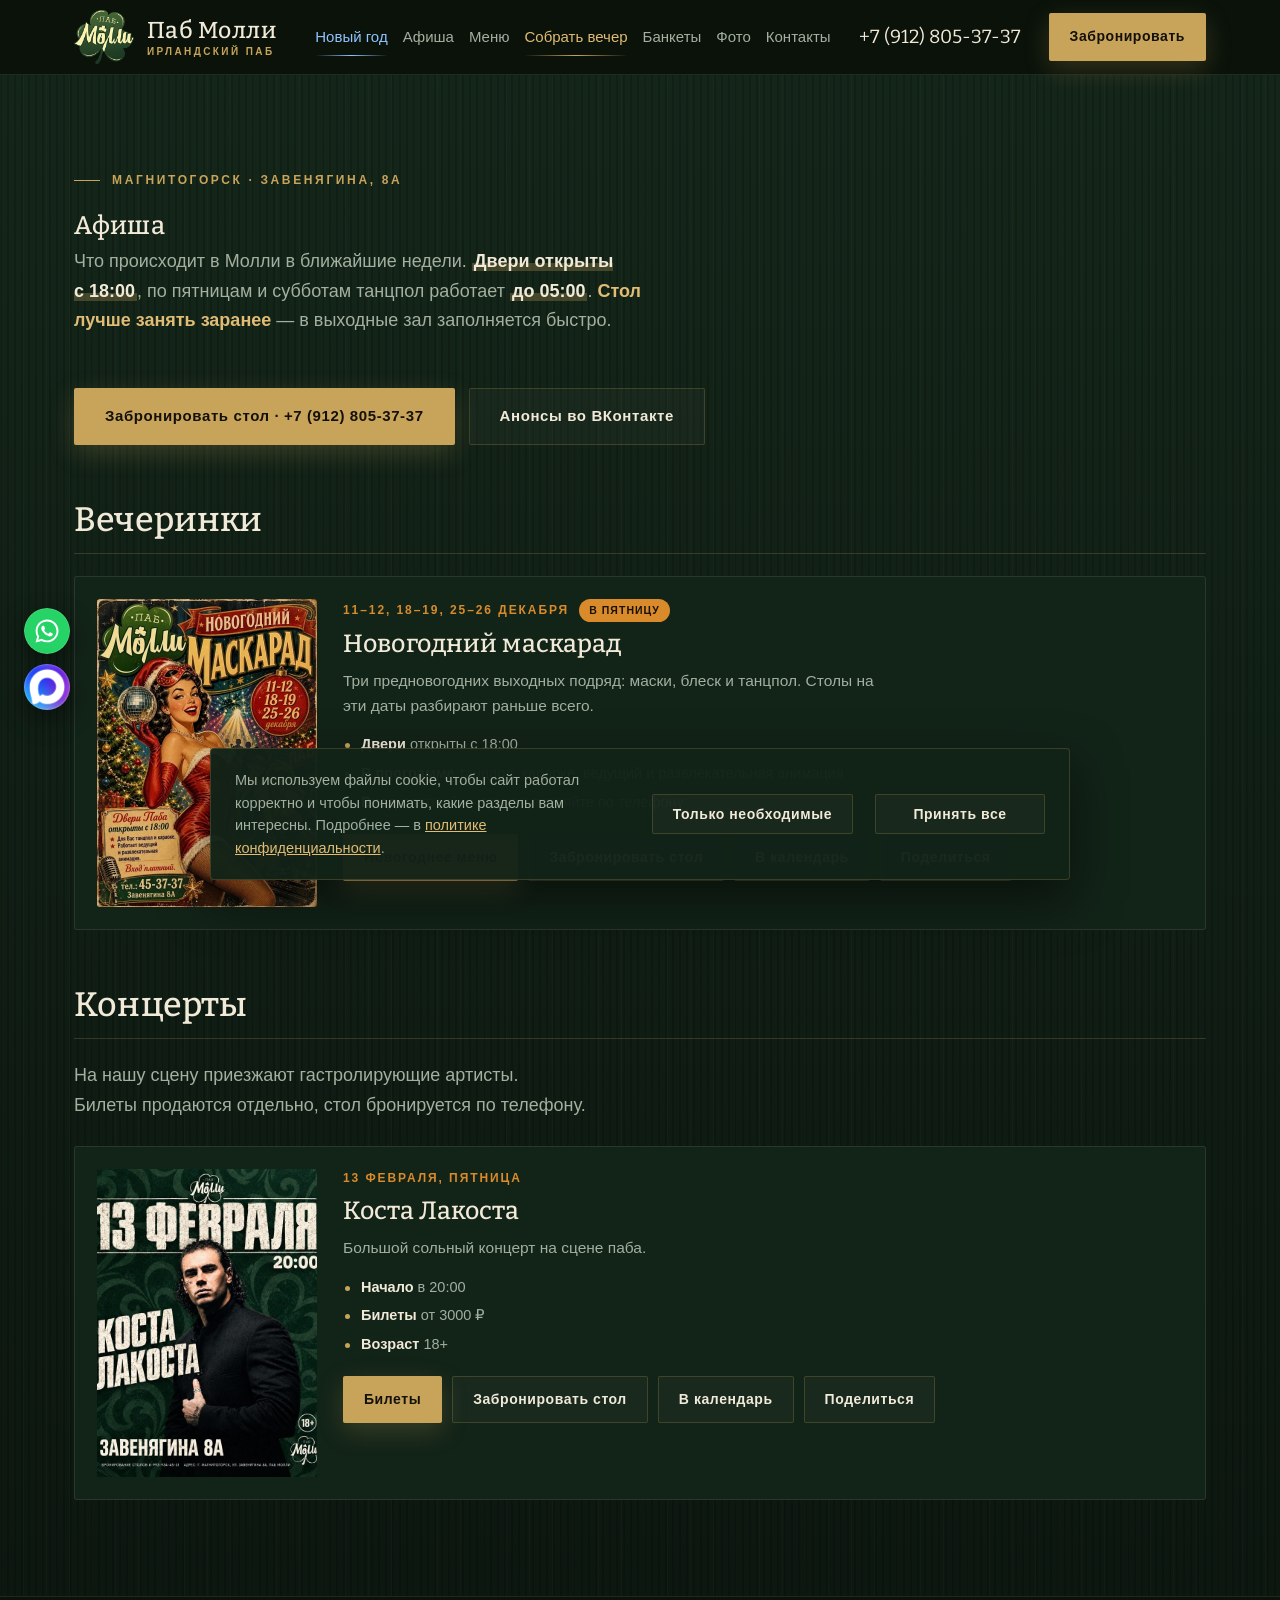
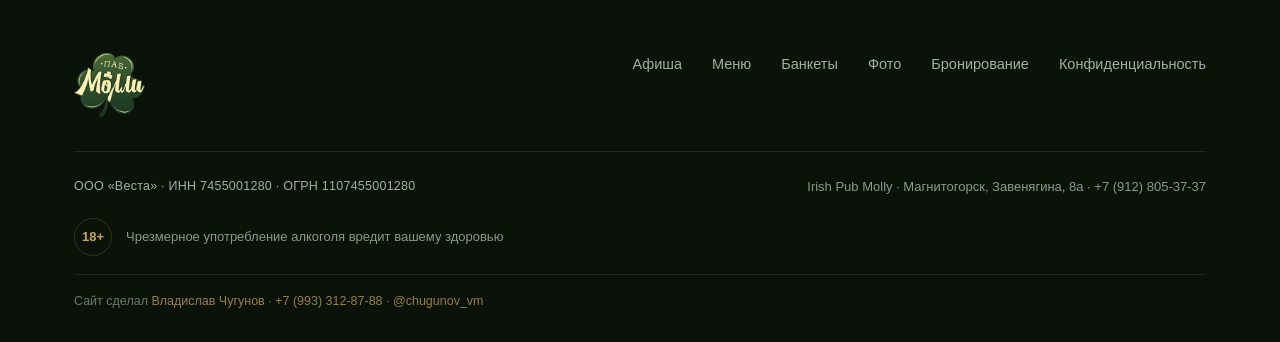
==== commit e45b6c8d: "Правовая и доступностная ревизия: первая часть Карта Яндекса грузилась сразу, до ответа на баннер co" ====
--- a/afisha.html
+++ b/afisha.html
@@ -22,6 +22,7 @@
 <link rel="stylesheet" href="style.css">
 </head>
 <body>
+<a class="skip" href="#main">Перейти к содержимому</a>
 
 <header class="hdr">
   <div class="wrap">
@@ -44,6 +45,8 @@
   </div>
 </header>
 
+<main id="main" tabindex="-1">
+
 <section class="sec wood">
   <div class="wrap">
     <div class="sec-head rv">
@@ -111,18 +114,17 @@
         </div>
       </article>
 
-      <article class="bill-item" data-from="2026-11-27" data-until="2026-11-27">
+      <article class="bill-item" data-from="2026-11-27" data-until="2026-11-28">
         <a class="bill-pic" href="images/afisha-4.webp" target="_blank" rel="noopener">
-          <img src="images/afisha-4.webp" loading="lazy" width="880" height="1232" alt="Афиша: Пати в леопарде в пабе Молли, 27 ноября, пятница">
-        </a>
-        <div class="bill-body">
-          <span class="bill-date"><b>27 ноября, пятница</b><span class="bill-soon" hidden></span></span>
-          <h3>Пати в леопарде</h3>
-          <p class="bill-desc">Живая музыка от группы «Рэдхэдбэнд» и дресс-код, который никто не отменял: чем больше леопарда, тем лучше.</p>
-          <ul class="bill-facts">
-            <li><b>Двери</b> открыты с 18:00</li>
-            <li><b>На сцене</b> группа «Рэдхэдбэнд»</li>
-            <li><b>В программе</b> живая музыка, танцпол, караоке</li>
+          <img src="images/afisha-4.webp" loading="lazy" width="880" height="1232" alt="Афиша: Леопардовая пати в пабе Молли, 27–28 ноября">
+        </a>
+        <div class="bill-body">
+          <span class="bill-date"><b>27–28 ноября</b><span class="bill-soon" hidden></span></span>
+          <h3>Леопардовая пати</h3>
+          <p class="bill-desc">Дресс-код, который никто не отменял: чем больше леопарда, тем лучше. Два вечера караоке и танцпола.</p>
+          <ul class="bill-facts">
+            <li><b>Двери</b> открыты с 18:00</li>
+            <li><b>В программе</b> танцпол, караоке, ведущий и развлекательная анимация</li>
             <li><b>Вход</b> платный — сумму уточняйте по телефону</li>
           </ul>
           <a href="tel:+79128053737" class="btn btn-gold btn-sm">Забронировать стол</a>
@@ -246,6 +248,8 @@
 
   </div>
 </section>
+
+</main>
 
 <footer class="ftr">
   <div class="wrap">
@@ -263,6 +267,7 @@
       </nav>
     </div>
     <div class="ftr-bot">
+      <div class="ftr-legal">ООО «Веста» · ИНН 7455001280 · ОГРН 1107455001280</div>
       <div>Irish Pub Molly · Магнитогорск, Завенягина, 8а · <a href="tel:+79128053737">+7 (912) 805-37-37</a></div>
       <div style="display:flex;align-items:center;gap:14px">
         <span class="age">18+</span>
--- a/style.css
+++ b/style.css
@@ -1,3 +1,13 @@
+/* Первая по порядку ссылка на странице: с клавиатуры Tab попадает
+   на неё и позволяет перепрыгнуть шапку. Мышью её не видно. */
+.skip{
+  position:absolute;left:-9999px;top:0;z-index:200;
+  padding:12px 20px;border-radius:0 0 4px 0;
+  background:var(--brass);color:#14100a;font-weight:600;
+}
+.skip:focus{left:0}
+main:focus{outline:none}
+
 /* ================= ШРИФТ =================
    Bitter — брусковая антиква с кириллицей, лицензия SIL OFL (fonts/OFL.txt).
    Лежит рядом с сайтом: без обращений к сторонним серверам,
@@ -384,13 +394,30 @@
 .socials a:hover{background:var(--brass);color:#14100a;transform:translateY(-3px)}
 .map{border:1px solid var(--line-soft);border-radius:3px;overflow:hidden;height:440px;filter:grayscale(.35) contrast(1.05)}
 .map iframe{width:100%;height:100%;border:0;display:block}
+/* Пока карта не загружена, на её месте адрес и кнопка. Блок держит ту же
+   высоту, чтобы страница не прыгала, когда карта появится. */
+.map-stub{
+  height:100%;display:flex;flex-direction:column;align-items:center;justify-content:center;
+  gap:14px;padding:28px;text-align:center;background:var(--panel);
+}
+.map-stub p{margin:0;color:var(--muted);font-size:15px;line-height:1.6}
+.map-stub b{color:var(--cream);font-size:17px}
+.map-why{font-size:13.5px;max-width:34ch}
+.map-alt{font-size:13.5px}
+.map-alt a{color:var(--brass-bright);text-decoration:underline;text-underline-offset:3px}
+/* Серый фильтр нужен самой карте, но заглушку он делает тусклой. */
+.map:has(.map-stub){filter:none}
 
 /* ---------- подвал ---------- */
 .ftr{background:var(--ink);border-top:1px solid var(--line-soft);padding:56px 0 30px;font-size:14.5px}
 .ftr-top{display:flex;justify-content:space-between;gap:40px;flex-wrap:wrap;padding-bottom:34px;border-bottom:1px solid var(--line-soft)}
 .ftr-nav{display:flex;gap:30px;flex-wrap:wrap;color:var(--muted)}
 .ftr-nav a:hover{color:var(--brass-bright)}
-.ftr-bot{display:flex;justify-content:space-between;gap:20px;flex-wrap:wrap;padding-top:24px;color:#6f7d6c;font-size:13px}
+/* Кнопки согласия одного веса: ни одна не должна выглядеть
+   предпочтительной, иначе выбор перестаёт быть свободным. */
+.cookie-btn{min-width:170px;justify-content:center}
+.ftr-legal{color:var(--muted);font-size:12.5px;letter-spacing:.02em}
+.ftr-bot{display:flex;justify-content:space-between;gap:20px;flex-wrap:wrap;padding-top:24px;color:#8b9a87;font-size:13px}
 .age{border:1px solid var(--line);border-radius:50%;width:38px;height:38px;display:flex;align-items:center;justify-content:center;font-size:13px;font-weight:700;color:var(--brass);flex:none}
 
 @media(max-width:760px){
@@ -619,6 +646,16 @@
   margin:10px 0;padding:12px 14px;background:var(--bg);border:1px solid var(--line-soft);
   border-left:2px solid var(--brass);border-radius:0 3px 3px 0;font-size:14px;line-height:1.55;color:var(--cream);
 }
+/* Галочка согласия перед отправкой заявки: имя и телефон уходят
+   администратору, и без явного согласия это делать нельзя. */
+.req-consent{
+  display:flex;gap:9px;align-items:flex-start;
+  margin:12px 0 2px;font-size:12.5px;line-height:1.45;color:var(--muted);cursor:pointer;
+}
+.req-consent input{margin-top:2px;flex:none;width:15px;height:15px;accent-color:var(--brass)}
+.req-consent a{color:var(--brass-bright);text-decoration:underline;text-underline-offset:2px}
+.req-btn[disabled]{opacity:.45;cursor:not-allowed}
+.req-btn[disabled]:hover{transform:none}
 .req-acts{display:flex;gap:7px;flex-wrap:wrap;margin-top:10px}
 .req-btn{
   border:1px solid var(--line);background:rgba(200,164,90,.07);color:var(--cream);
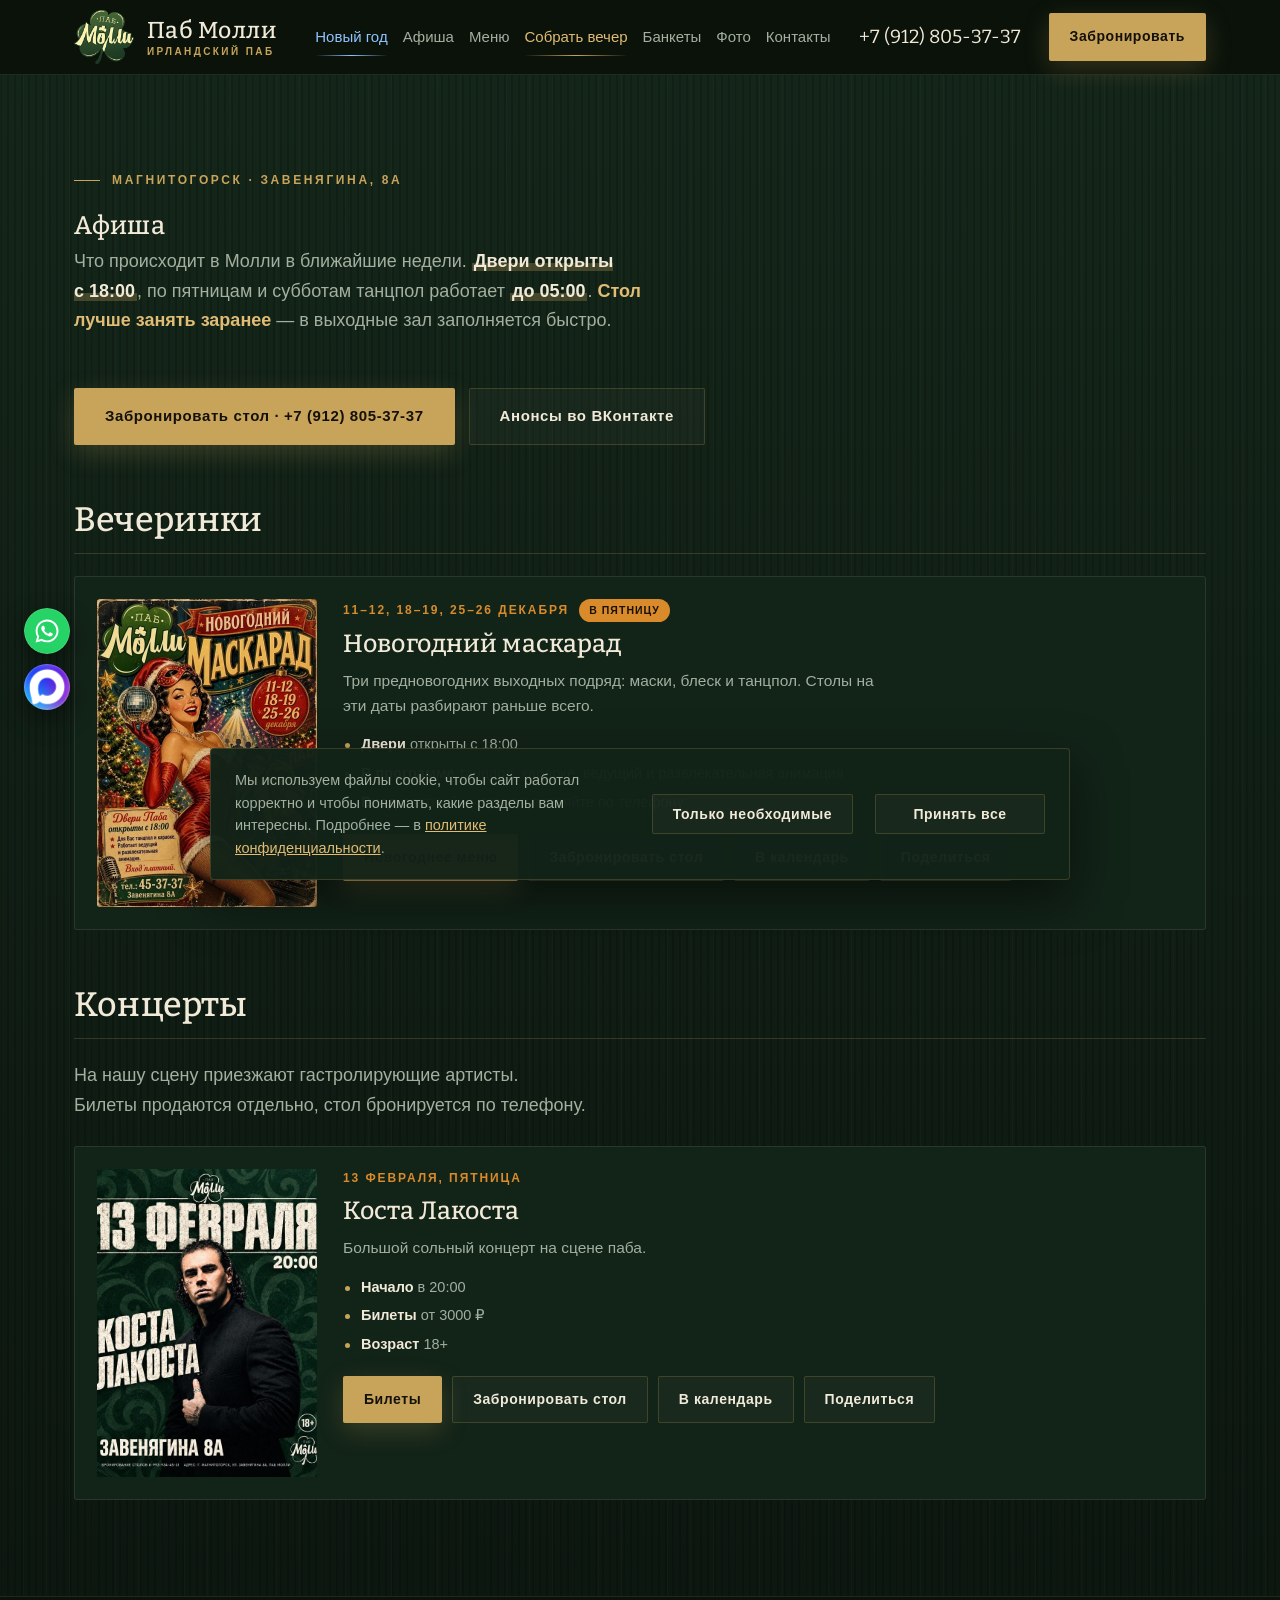
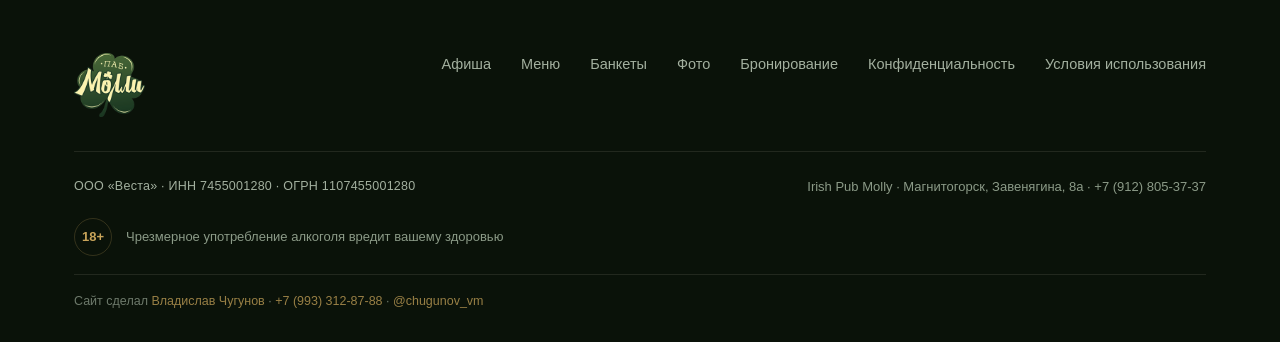
==== commit fe3a9d9d: "Страница «Условия использования» Раздел, которого не было. Десять пунктов: для чего нужен сайт, что " ====
--- a/afisha.html
+++ b/afisha.html
@@ -264,6 +264,7 @@
         <a href="foto.html">Фото</a>
         <a href="index.html#book">Бронирование</a>
         <a href="politika.html">Конфиденциальность</a>
+        <a href="usloviya.html">Условия использования</a>
       </nav>
     </div>
     <div class="ftr-bot">
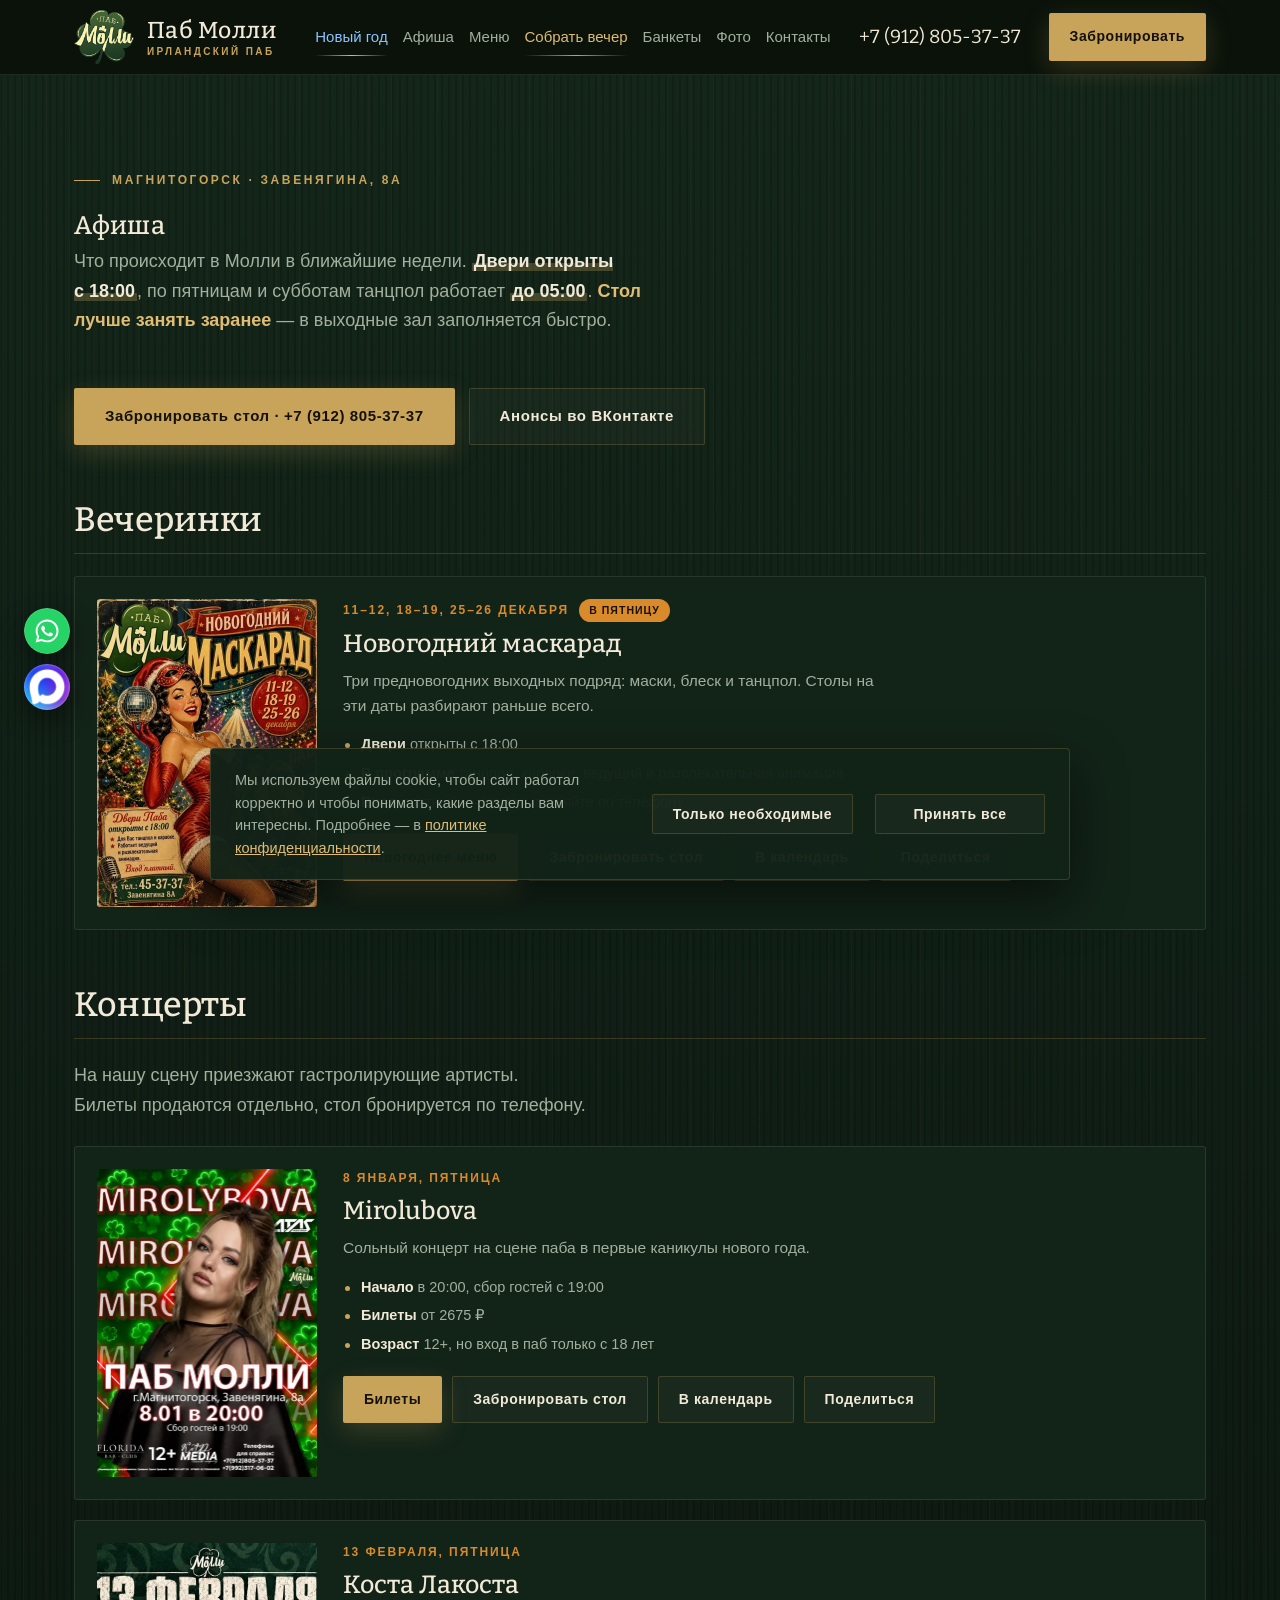
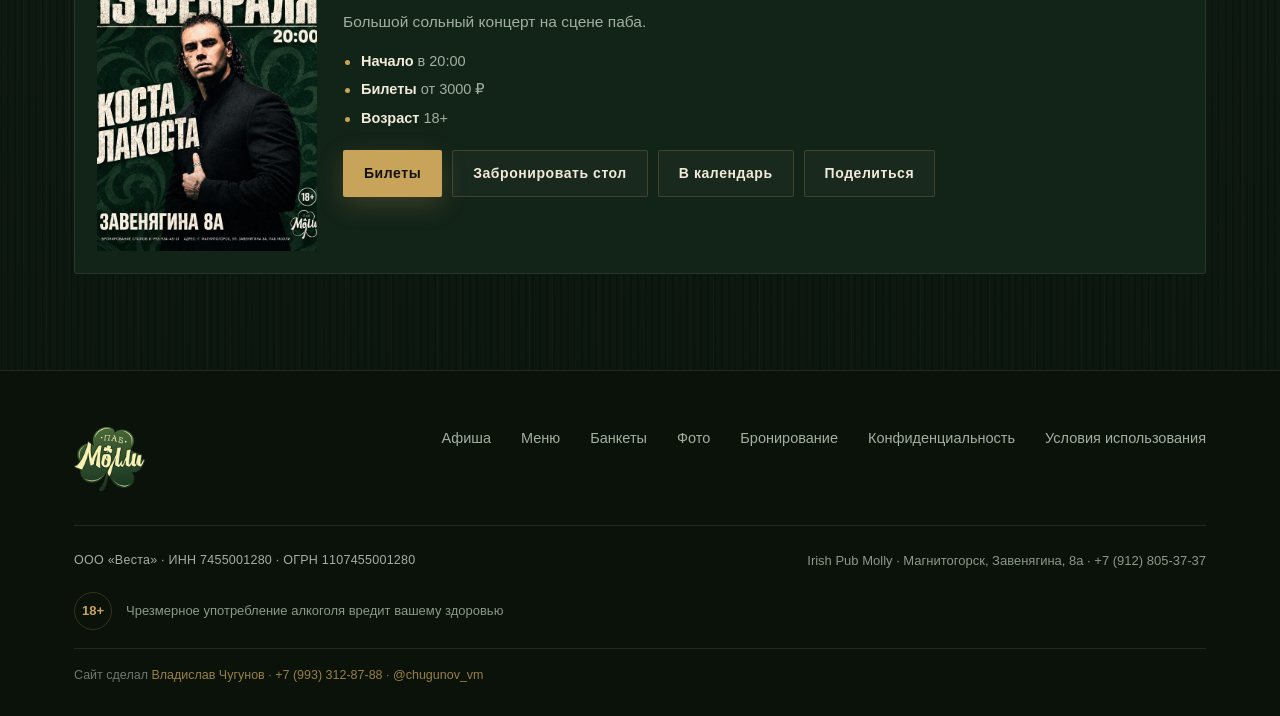
==== commit c7dff31a: "Концерт Mirolubova 8 января Добавлен в афишу и в блок концертов на главной. Билеты от 2675 ₽, начало" ====
--- a/afisha.html
+++ b/afisha.html
@@ -217,6 +217,26 @@
           </ul>
           <div class="bill-cta">
             <a href="https://afisha.yandex.ru/magnitogorsk/concert/murakami-nevesta-khochet-12" target="_blank" rel="noopener" class="btn btn-gold btn-sm">Билеты</a>
+            <a href="tel:+79128053737" class="btn btn-ghost btn-sm">Забронировать стол</a>
+          </div>
+        </div>
+      </article>
+
+      <article class="bill-item" data-from="2027-01-08" data-until="2027-01-08">
+        <a class="bill-pic" href="images/gig-7.webp" target="_blank" rel="noopener">
+          <img src="images/gig-7.webp" loading="lazy" width="939" height="1232" alt="Афиша концерта: Mirolubova в пабе Молли, 8 января">
+        </a>
+        <div class="bill-body">
+          <span class="bill-date"><b>8 января, пятница</b><span class="bill-soon" hidden></span></span>
+          <h3>Mirolubova</h3>
+          <p class="bill-desc">Сольный концерт на сцене паба в первые каникулы нового года.</p>
+          <ul class="bill-facts">
+            <li><b>Начало</b> в 20:00, сбор гостей с 19:00</li>
+            <li><b>Билеты</b> от 2675 ₽</li>
+            <li><b>Возраст</b> 12+, но вход в паб только с 18 лет</li>
+          </ul>
+          <div class="bill-cta">
+            <a href="https://magnitogorsk.qtickets.events/275903-mirolubova" target="_blank" rel="noopener" class="btn btn-gold btn-sm">Билеты</a>
             <a href="tel:+79128053737" class="btn btn-ghost btn-sm">Забронировать стол</a>
           </div>
         </div>
--- a/style.css
+++ b/style.css
@@ -2012,3 +2012,57 @@
 @media(max-width:1099px){
   .ng-prog-photo{max-width:420px;margin:0 auto}
 }
+
+/* ---------- новогоднее оформление главной ----------
+   Весь налёт висит на одном классе ny у тела страницы: убрали класс —
+   убрали гирлянду и снег разом, по стилям лазить не надо.
+
+   Нарочно скромно. Главная — круглогодичное лицо паба, и если
+   развесить на ней столько же, сколько на новогодней странице,
+   в январе придётся переделывать полсайта. */
+
+/* Гирлянда растёт из самой шапки, а не висит отдельной полосой:
+   шапка при прокрутке ужимается с 74 до 62 пикселей, и любая
+   привязка к числу разъехалась бы. Так она приклеена к низу шапки
+   при любой её высоте. */
+body.ny .hdr::after{
+  content:"";position:absolute;left:0;right:0;top:100%;
+  height:16px;pointer-events:none;
+  background:
+    radial-gradient(circle at 16px 7px,#e0bc74 0 2.5px,transparent 3.4px),
+    radial-gradient(circle at 48px 10px,#d9664a 0 2.5px,transparent 3.4px),
+    radial-gradient(circle at 80px 6px,#8fbf7a 0 2.5px,transparent 3.4px),
+    radial-gradient(circle at 112px 11px,#d98b2b 0 2.5px,transparent 3.4px),
+    linear-gradient(180deg,rgba(10,18,9,.92),rgba(10,18,9,0));
+  background-size:128px 16px,128px 16px,128px 16px,128px 16px,100% 100%;
+  filter:drop-shadow(0 0 5px rgba(224,188,116,.5));
+  animation:огоньки 4s steps(1) infinite;
+}
+@keyframes огоньки{
+  0%,100%{opacity:1}
+  50%{opacity:.6}
+}
+
+/* Снег только на первом экране. Лежит под затемняющими градиентами
+   .hero-bg, поэтому текст поверх него читается как читался. */
+body.ny .ny-snow{
+  position:absolute;inset:0;pointer-events:none;z-index:0;
+  background:
+    radial-gradient(circle at 14% 20%,rgba(255,255,255,.4) 0 1.5px,transparent 2px),
+    radial-gradient(circle at 72% 30%,rgba(255,255,255,.32) 0 1.8px,transparent 2.4px),
+    radial-gradient(circle at 40% 64%,rgba(255,255,255,.3) 0 1.3px,transparent 1.9px),
+    radial-gradient(circle at 88% 76%,rgba(255,255,255,.36) 0 1.6px,transparent 2.2px),
+    radial-gradient(circle at 24% 86%,rgba(255,255,255,.26) 0 1.4px,transparent 2px);
+  background-size:300px 300px;
+  animation:снежок 26s linear infinite;
+}
+@keyframes снежок{
+  from{background-position:0 -300px,0 -300px,0 -300px,0 -300px,0 -300px}
+  to{background-position:0 300px,-40px 300px,30px 300px,-20px 300px,50px 300px}
+}
+
+/* «Меньше движения» в системе — огоньки не мигают, снег не идёт. */
+@media(prefers-reduced-motion:reduce){
+  body.ny .hdr::after{animation:none}
+  body.ny .ny-snow{animation:none;opacity:.5}
+}
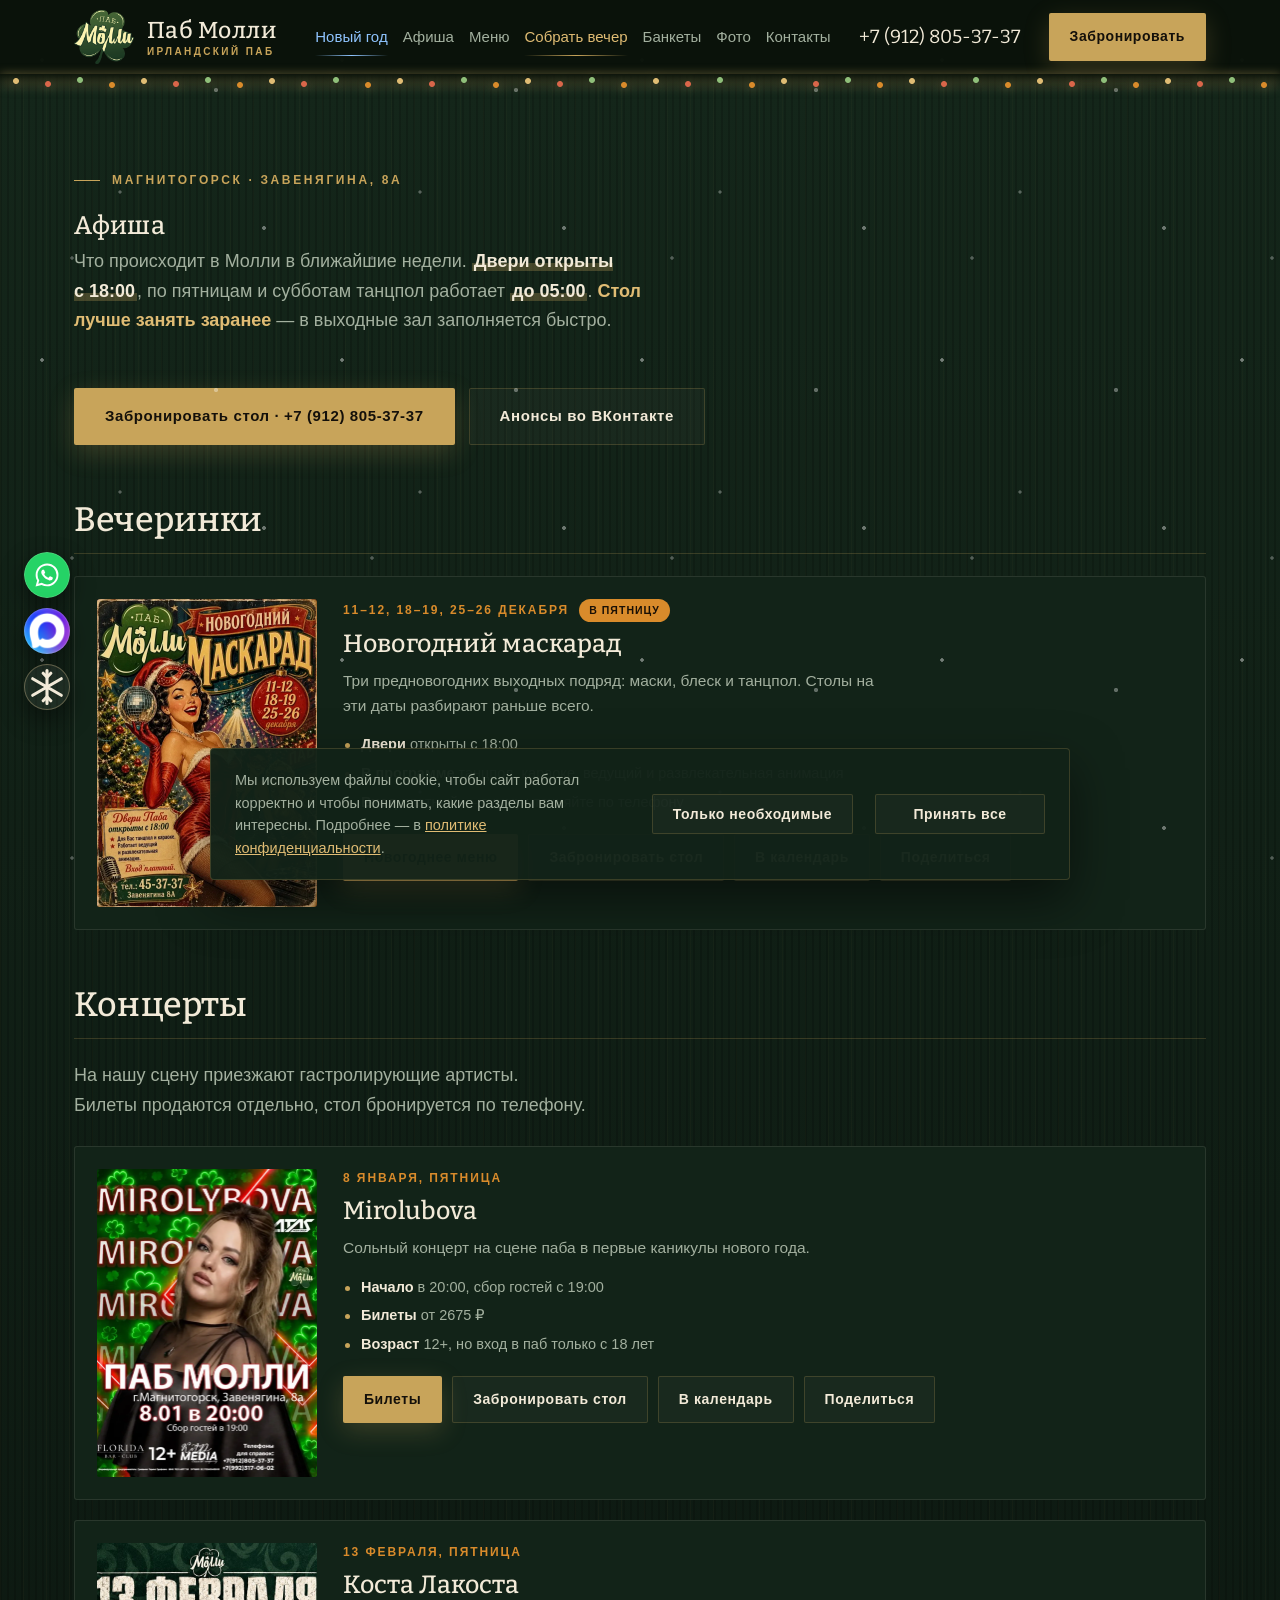
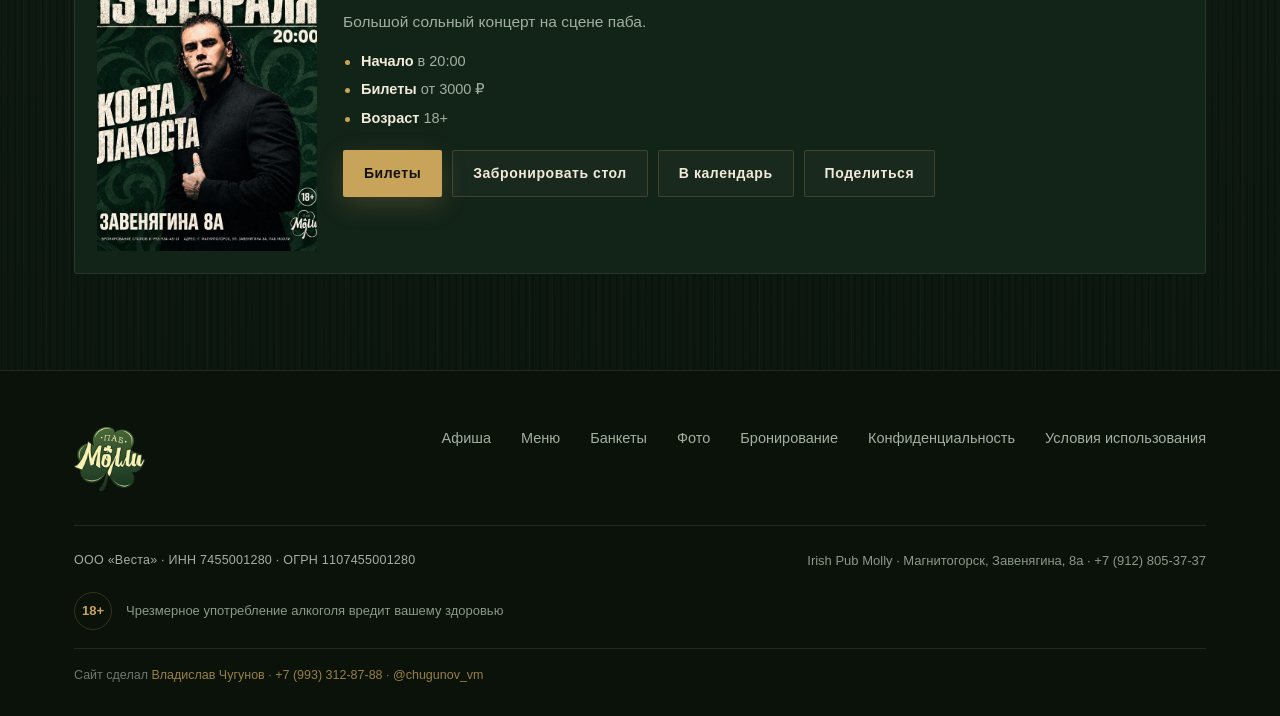
==== commit e72ae18b: "Снег по всему сайту и кнопка, которой его выключают Раньше снег шёл только на первом экране главной " ====
--- a/afisha.html
+++ b/afisha.html
@@ -21,7 +21,7 @@
 <script>document.documentElement.className+=' js';</script>
 <link rel="stylesheet" href="style.css">
 </head>
-<body>
+<body class="ny">
 <a class="skip" href="#main">Перейти к содержимому</a>
 
 <header class="hdr">
@@ -384,6 +384,7 @@
 <script src="event-extras.js" defer></script>
 <script src="anons.js" defer></script>
 <script src="cookie.js" defer></script>
+<script src="sneg.js" defer></script>
 <script src="type.js" defer></script>
 <script src="install.js" defer></script>
 </body>
--- a/style.css
+++ b/style.css
@@ -2038,31 +2038,42 @@
   filter:drop-shadow(0 0 5px rgba(224,188,116,.5));
   animation:огоньки 4s steps(1) infinite;
 }
+/* У новогодней страницы гирлянда своя, синяя и отдельной полосой.
+   Общую из шапки там гасим, иначе висят две сразу. */
+body.ng .hdr::after{display:none}
 @keyframes огоньки{
   0%,100%{opacity:1}
   50%{opacity:.6}
 }
 
-/* Снег только на первом экране. Лежит под затемняющими градиентами
-   .hero-bg, поэтому текст поверх него читается как читался. */
-body.ny .ny-snow{
-  position:absolute;inset:0;pointer-events:none;z-index:0;
+/* Снег на всю страницу, прибит к окну: привязанный к первому экрану
+   он кончался бы вместе с шапкой при прокрутке. Сквозь слой ничего
+   не нажимается, поэтому он не мешает ни ссылкам, ни кнопкам. */
+.sneg{
+  position:fixed;inset:0;pointer-events:none;z-index:40;
+  opacity:0;transition:opacity .4s ease;
   background:
-    radial-gradient(circle at 14% 20%,rgba(255,255,255,.4) 0 1.5px,transparent 2px),
-    radial-gradient(circle at 72% 30%,rgba(255,255,255,.32) 0 1.8px,transparent 2.4px),
+    radial-gradient(circle at 14% 20%,rgba(255,255,255,.42) 0 1.5px,transparent 2px),
+    radial-gradient(circle at 72% 30%,rgba(255,255,255,.34) 0 1.8px,transparent 2.4px),
     radial-gradient(circle at 40% 64%,rgba(255,255,255,.3) 0 1.3px,transparent 1.9px),
-    radial-gradient(circle at 88% 76%,rgba(255,255,255,.36) 0 1.6px,transparent 2.2px),
-    radial-gradient(circle at 24% 86%,rgba(255,255,255,.26) 0 1.4px,transparent 2px);
+    radial-gradient(circle at 88% 76%,rgba(255,255,255,.38) 0 1.6px,transparent 2.2px),
+    radial-gradient(circle at 24% 86%,rgba(255,255,255,.28) 0 1.4px,transparent 2px);
   background-size:300px 300px;
-  animation:снежок 26s linear infinite;
-}
+}
+.sneg.on{opacity:1;animation:снежок 26s linear infinite}
 @keyframes снежок{
   from{background-position:0 -300px,0 -300px,0 -300px,0 -300px,0 -300px}
   to{background-position:0 300px,-40px 300px,30px 300px,-20px 300px,50px 300px}
 }
+/* Кнопка снега живёт среди кружков мессенджеров и повторяет их форму. */
+.sneg-кнопка{
+  border:1px solid var(--line);cursor:pointer;padding:0;
+  background:rgba(255,255,255,.06);color:var(--cream);
+}
+.sneg-кнопка:hover{border-color:var(--brass);color:#fff}
+}
 
 /* «Меньше движения» в системе — огоньки не мигают, снег не идёт. */
 @media(prefers-reduced-motion:reduce){
   body.ny .hdr::after{animation:none}
-  body.ny .ny-snow{animation:none;opacity:.5}
-}
+  }
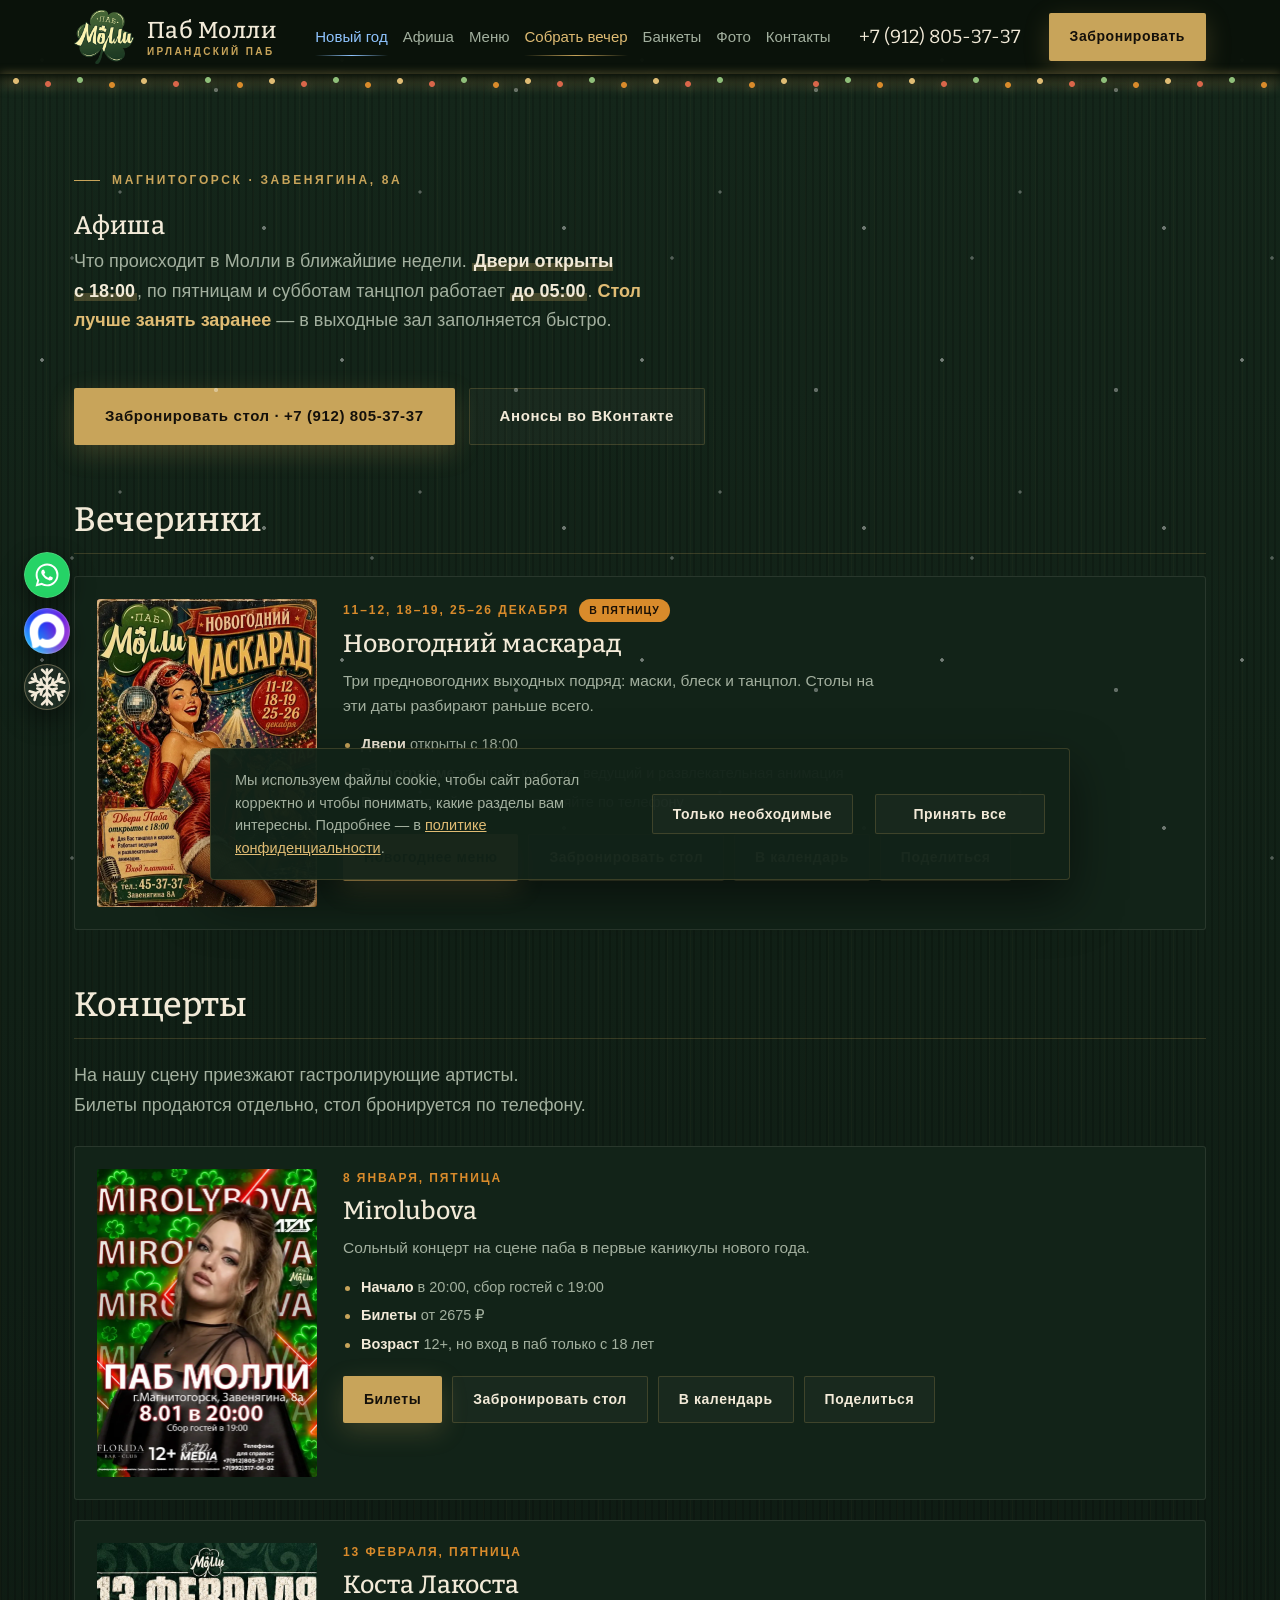
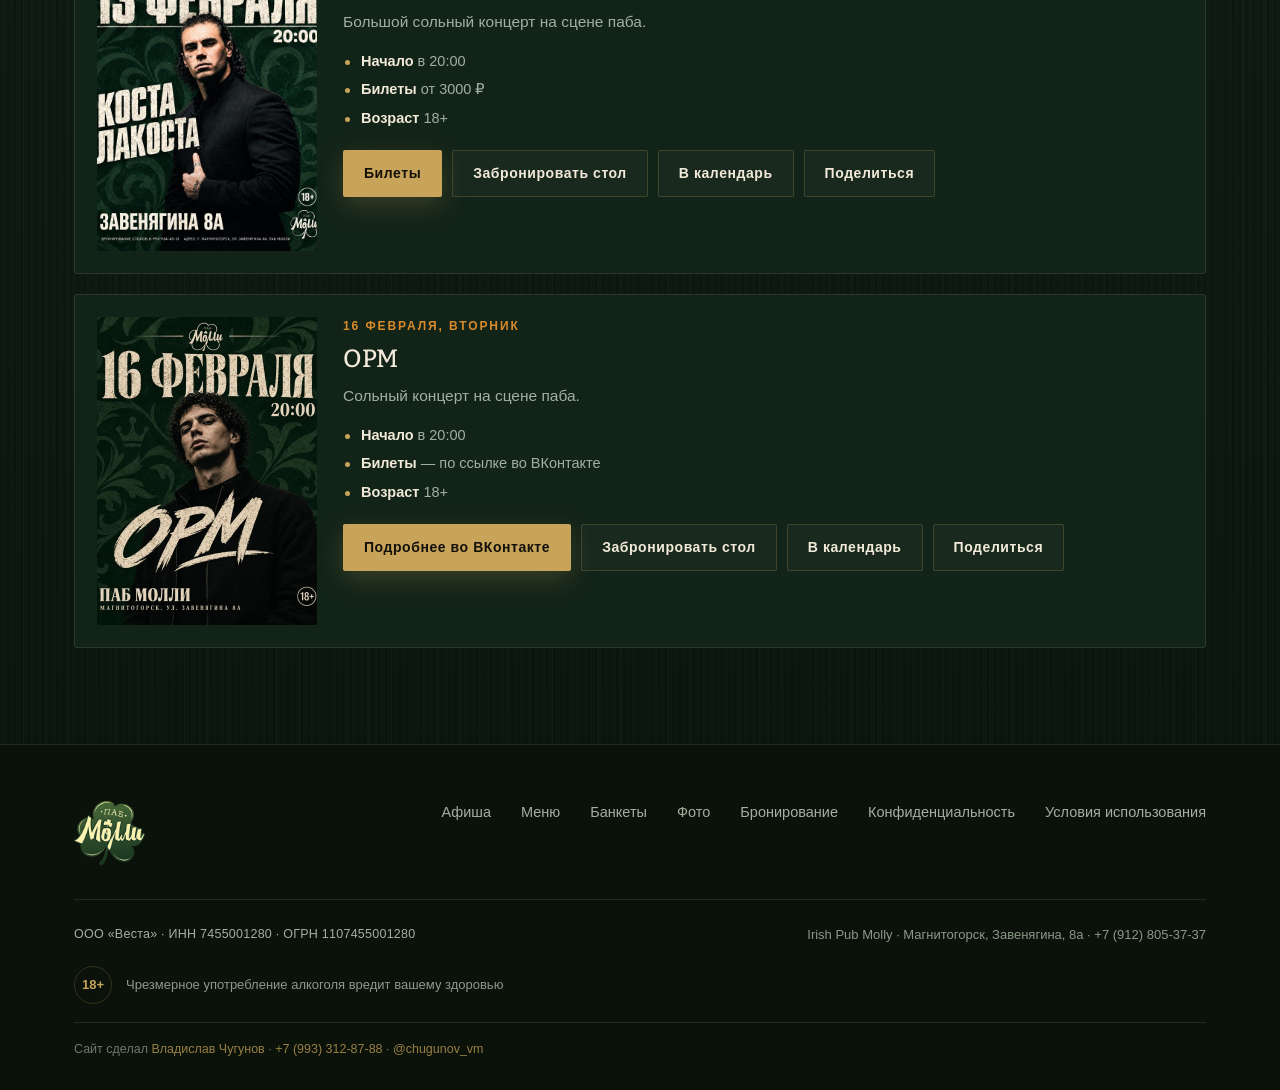
==== commit b49b52ea: "Концерт ОРМ 16 февраля Добавлен в афишу и в блок концертов на главной. Дата, время и возраст — с пос" ====
--- a/afisha.html
+++ b/afisha.html
@@ -257,6 +257,26 @@
           </ul>
           <div class="bill-cta">
             <a href="https://afisha.yandex.ru/magnitogorsk/concert/kosta-lakosta-tour" target="_blank" rel="noopener" class="btn btn-gold btn-sm">Билеты</a>
+            <a href="tel:+79128053737" class="btn btn-ghost btn-sm">Забронировать стол</a>
+          </div>
+        </div>
+      </article>
+
+      <article class="bill-item" data-from="2027-02-16" data-until="2027-02-16">
+        <a class="bill-pic" href="images/gig-8.webp" target="_blank" rel="noopener">
+          <img src="images/gig-8.webp" loading="lazy" width="944" height="1232" alt="Афиша концерта: ОРМ в пабе Молли, 16 февраля">
+        </a>
+        <div class="bill-body">
+          <span class="bill-date"><b>16 февраля, вторник</b><span class="bill-soon" hidden></span></span>
+          <h3>ОРМ</h3>
+          <p class="bill-desc">Сольный концерт на сцене паба.</p>
+          <ul class="bill-facts">
+            <li><b>Начало</b> в 20:00</li>
+            <li><b>Билеты</b> — по ссылке во ВКонтакте</li>
+            <li><b>Возраст</b> 18+</li>
+          </ul>
+          <div class="bill-cta">
+            <a href="https://vk.ru/app5898182_-129701364#s=4100216&amp;force=1" target="_blank" rel="noopener" class="btn btn-gold btn-sm">Подробнее во ВКонтакте</a>
             <a href="tel:+79128053737" class="btn btn-ghost btn-sm">Забронировать стол</a>
           </div>
         </div>
--- a/style.css
+++ b/style.css
@@ -2077,3 +2077,35 @@
 @media(prefers-reduced-motion:reduce){
   body.ny .hdr::after{animation:none}
   }
+
+/* ---------- схема зала ----------
+   Стоит перед бронированием: решение «какой стол» принимают там же,
+   где бронируют. Главное здесь — предупредить, что из закрытых
+   VIP-зон не видно сцену: в самой системе брони все столы одинаково
+   зелёные, и гость узнаёт об этом уже за столом. */
+/* minmax(0,…), а не голые доли: картинка схемы широкая, и обычный
+   1.35fr раздувался под её ширину, а колонка с текстом схлопывалась
+   до одного слова в строке. */
+.zal{display:grid;grid-template-columns:minmax(0,1.25fr) minmax(0,.75fr);gap:38px;align-items:center}
+.zal-pic{background:#dfe6dc;padding:0;border-radius:3px;cursor:zoom-in}
+.zal-pic img{width:100%;height:auto;display:block}
+
+.zal-legend{list-style:none;display:flex;flex-direction:column;gap:16px;margin:0 0 20px}
+.zal-legend li{
+  display:grid;grid-template-columns:16px 1fr;gap:12px;align-items:start;
+  color:var(--muted);font-size:14.5px;line-height:1.55;
+}
+.zal-legend b{color:var(--cream);font-weight:600}
+/* квадратик цвета вместо слова «красный»: так понятнее и короче */
+.zal-legend i{width:16px;height:16px;border-radius:3px;margin-top:3px;display:block}
+.zal-vip{background:#e8352a}
+.zal-open{background:#7fc49a}
+
+.zal-note{color:var(--muted);font-size:13.5px;line-height:1.6;margin-bottom:22px}
+.zal-cta{display:flex;gap:12px;flex-wrap:wrap}
+
+/* На узком экране схема идёт первой и во всю ширину: зал вытянутый,
+   в колонке рядом с текстом номера столов стали бы нечитаемыми. */
+@media(max-width:900px){
+  .zal{grid-template-columns:minmax(0,1fr);gap:26px}
+}
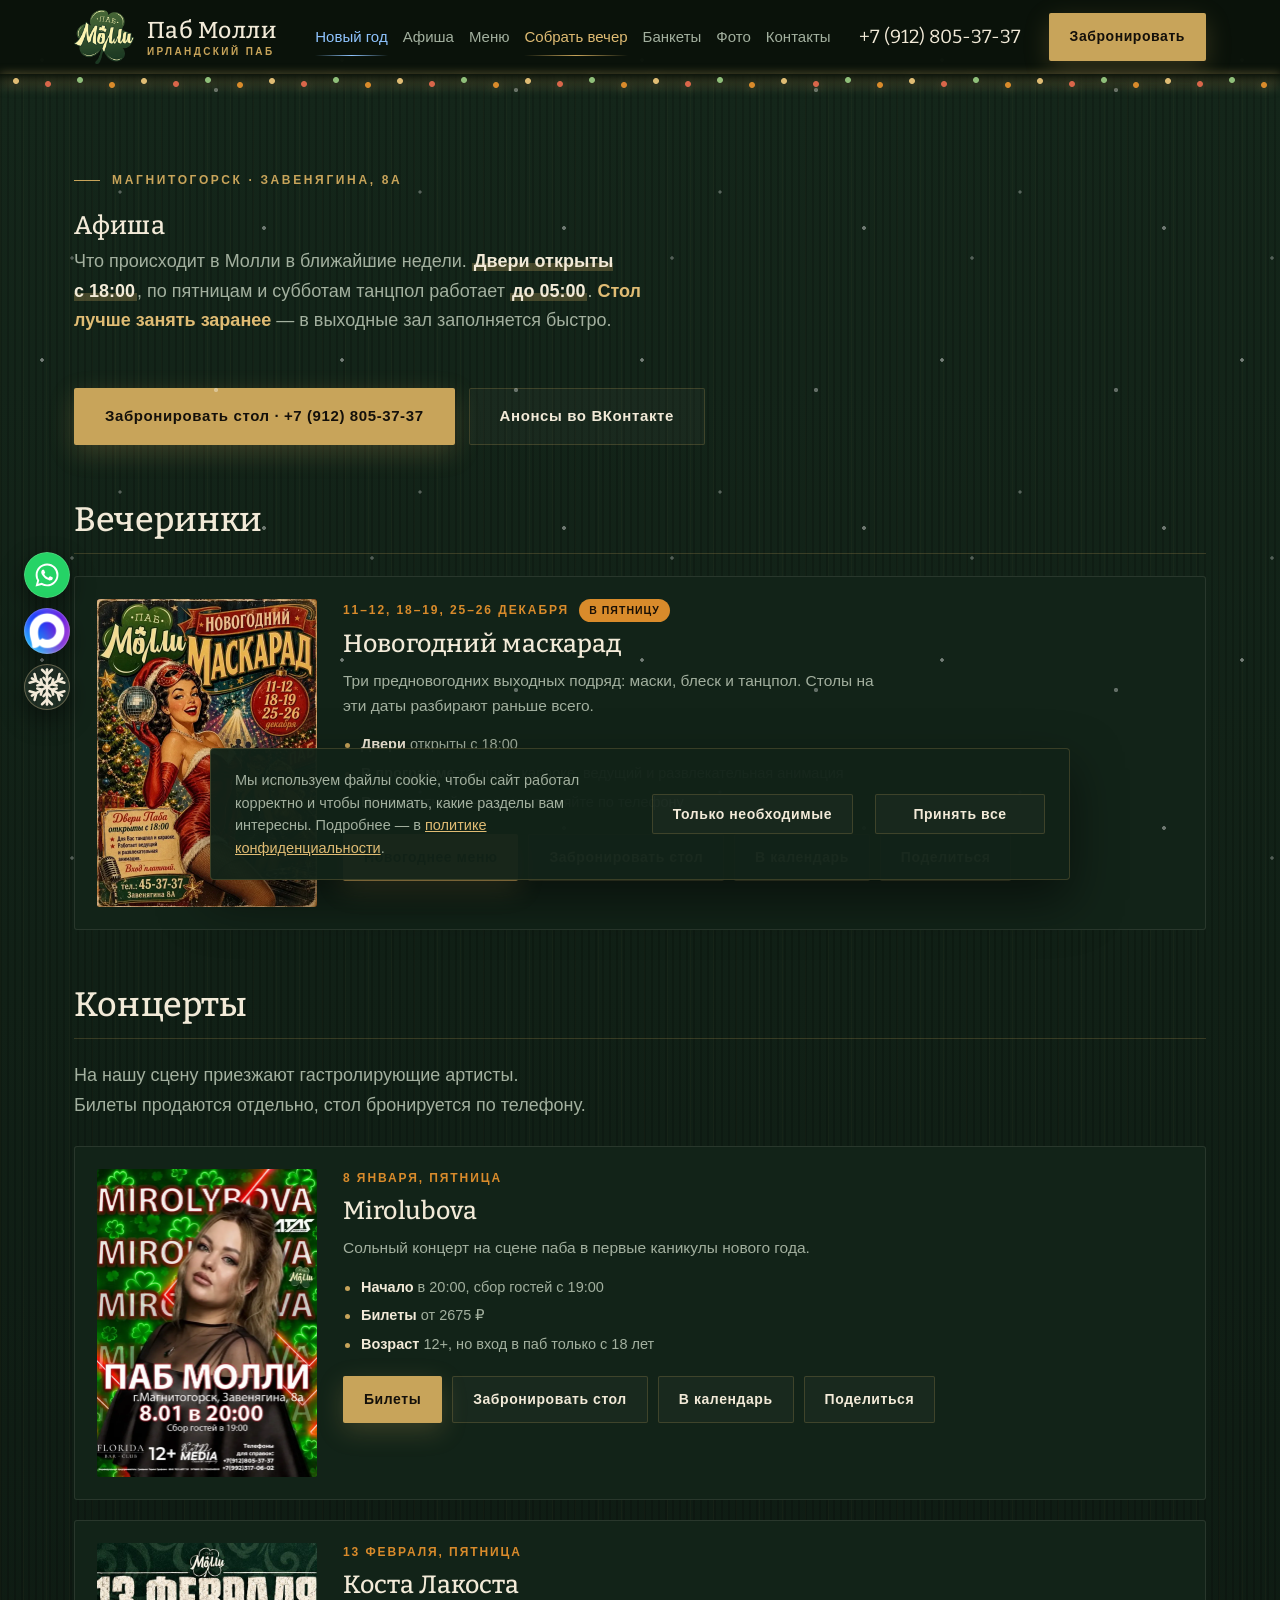
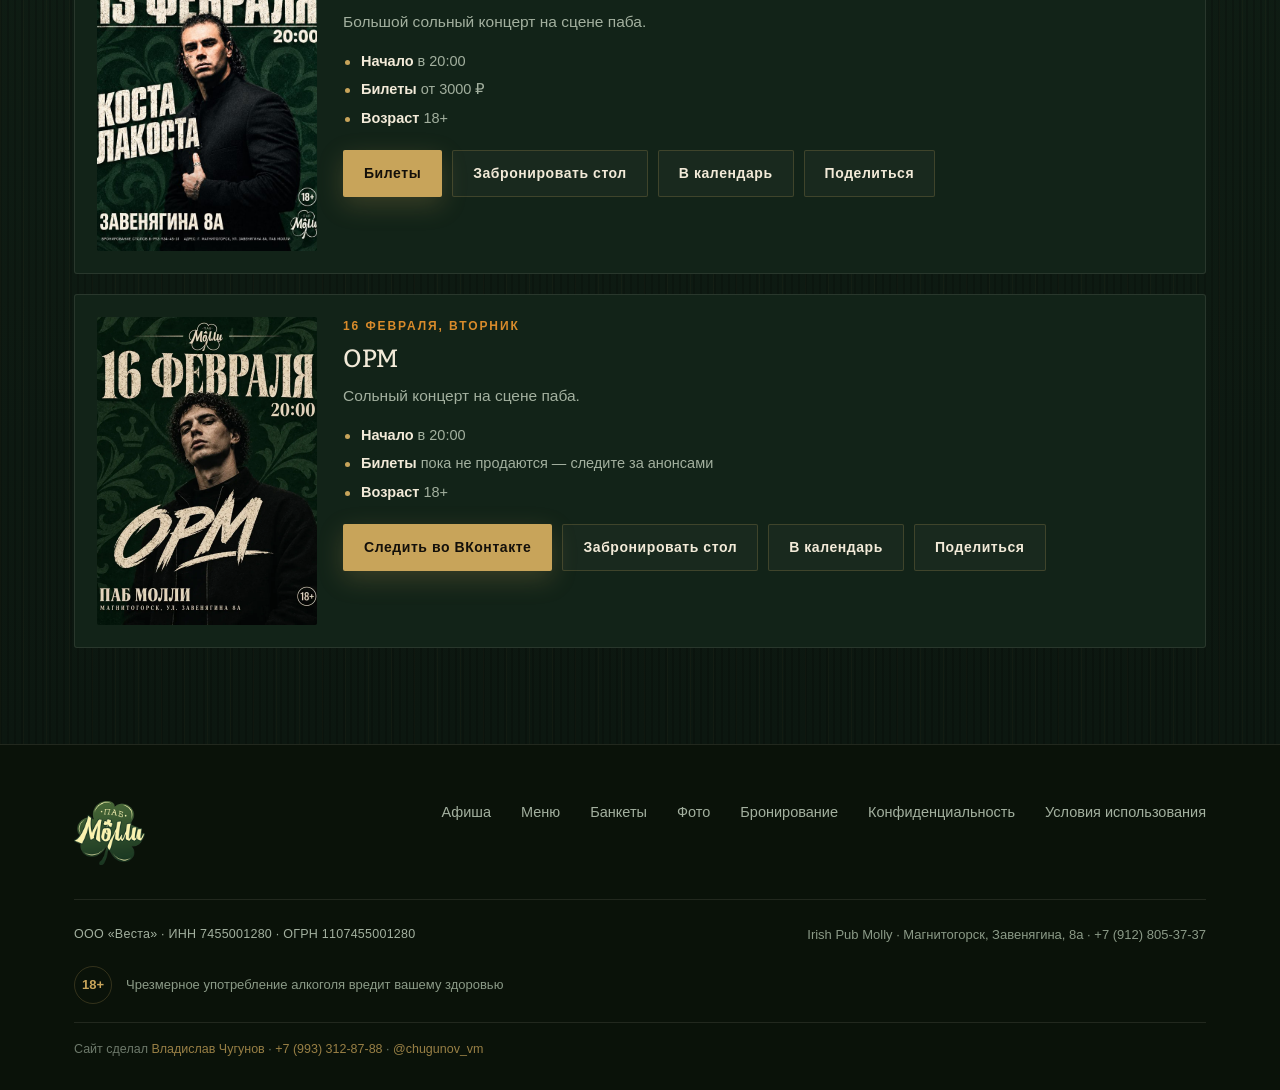
==== commit 8565b31f: "ОРМ: билеты ещё не продаются, так и написано Ссылка на Senler убрана совсем. Вместо неё кнопка «След" ====
--- a/afisha.html
+++ b/afisha.html
@@ -272,11 +272,11 @@
           <p class="bill-desc">Сольный концерт на сцене паба.</p>
           <ul class="bill-facts">
             <li><b>Начало</b> в 20:00</li>
-            <li><b>Билеты</b> — по ссылке во ВКонтакте</li>
+            <li><b>Билеты</b> пока не продаются — следите за анонсами</li>
             <li><b>Возраст</b> 18+</li>
           </ul>
           <div class="bill-cta">
-            <a href="https://vk.ru/app5898182_-129701364#s=4100216&amp;force=1" target="_blank" rel="noopener" class="btn btn-gold btn-sm">Подробнее во ВКонтакте</a>
+            <a href="https://vk.com/molly174" target="_blank" rel="noopener" class="btn btn-gold btn-sm">Следить во ВКонтакте</a>
             <a href="tel:+79128053737" class="btn btn-ghost btn-sm">Забронировать стол</a>
           </div>
         </div>
